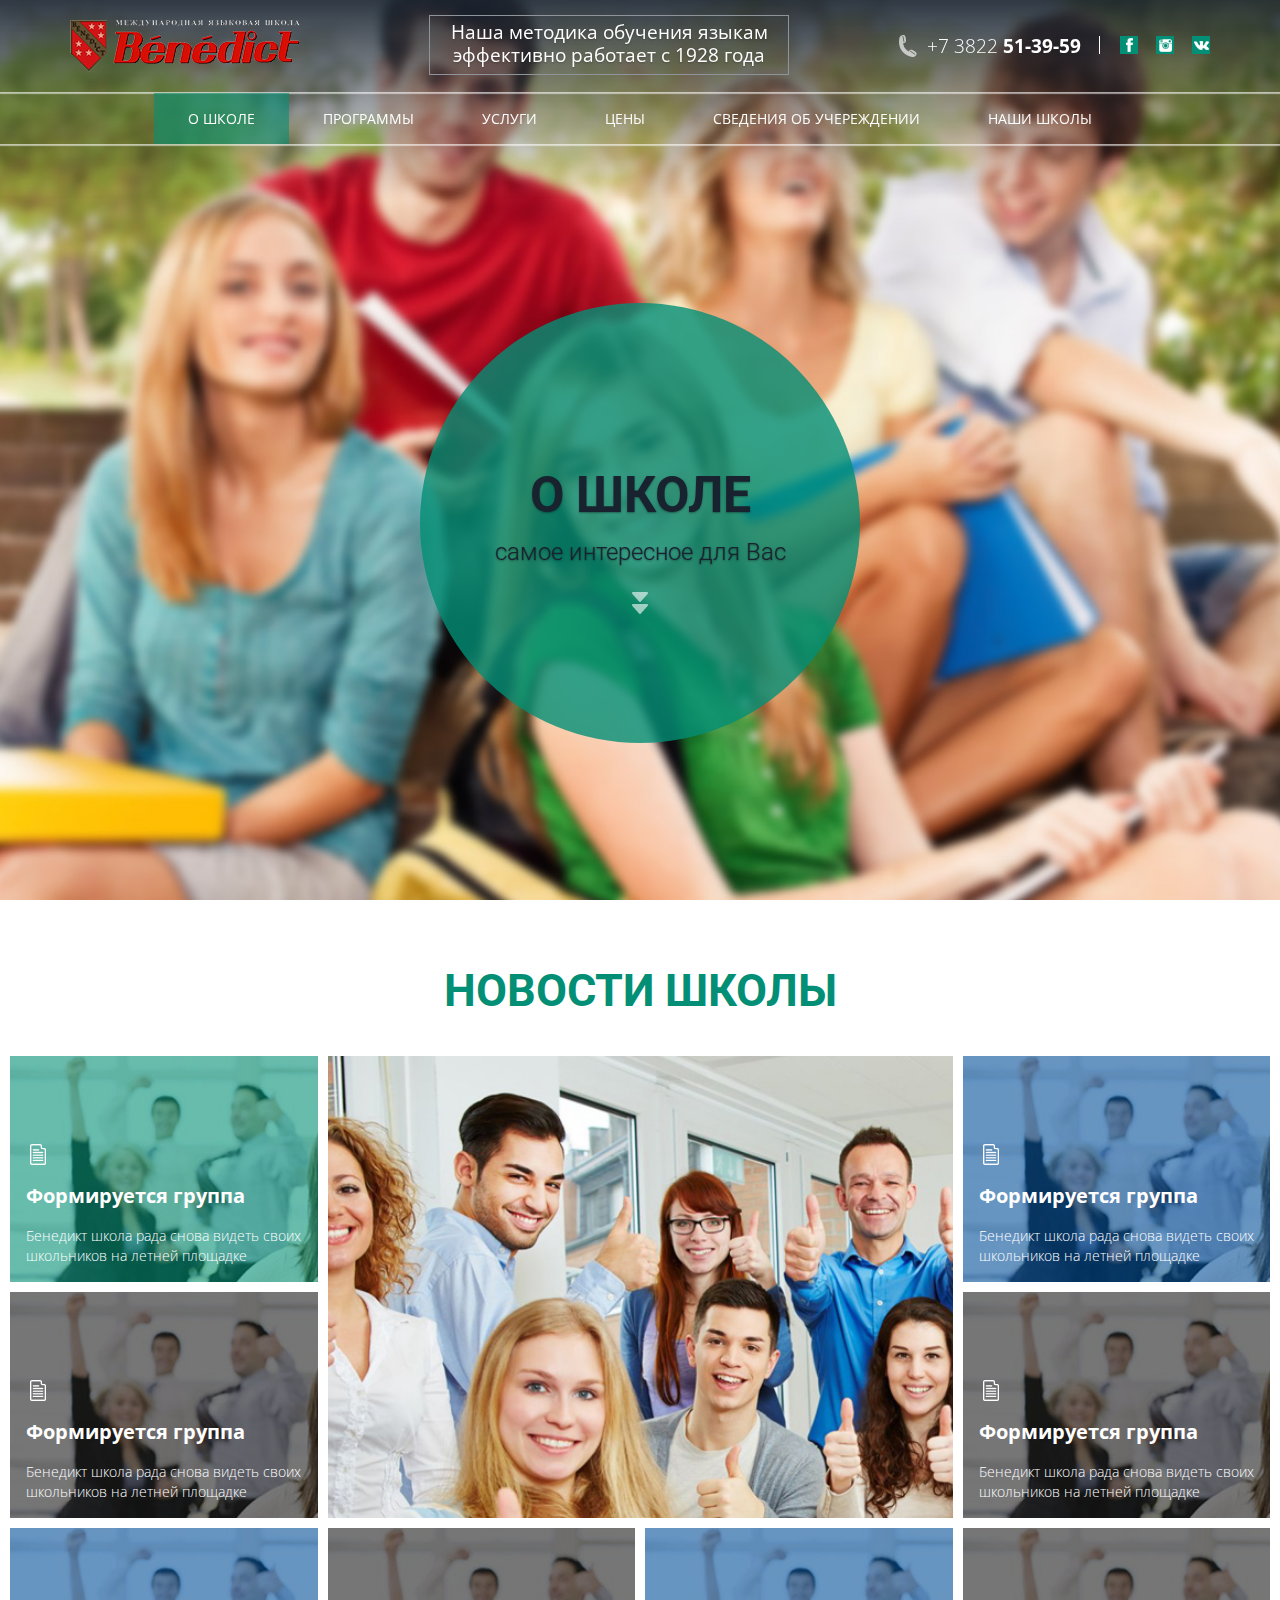
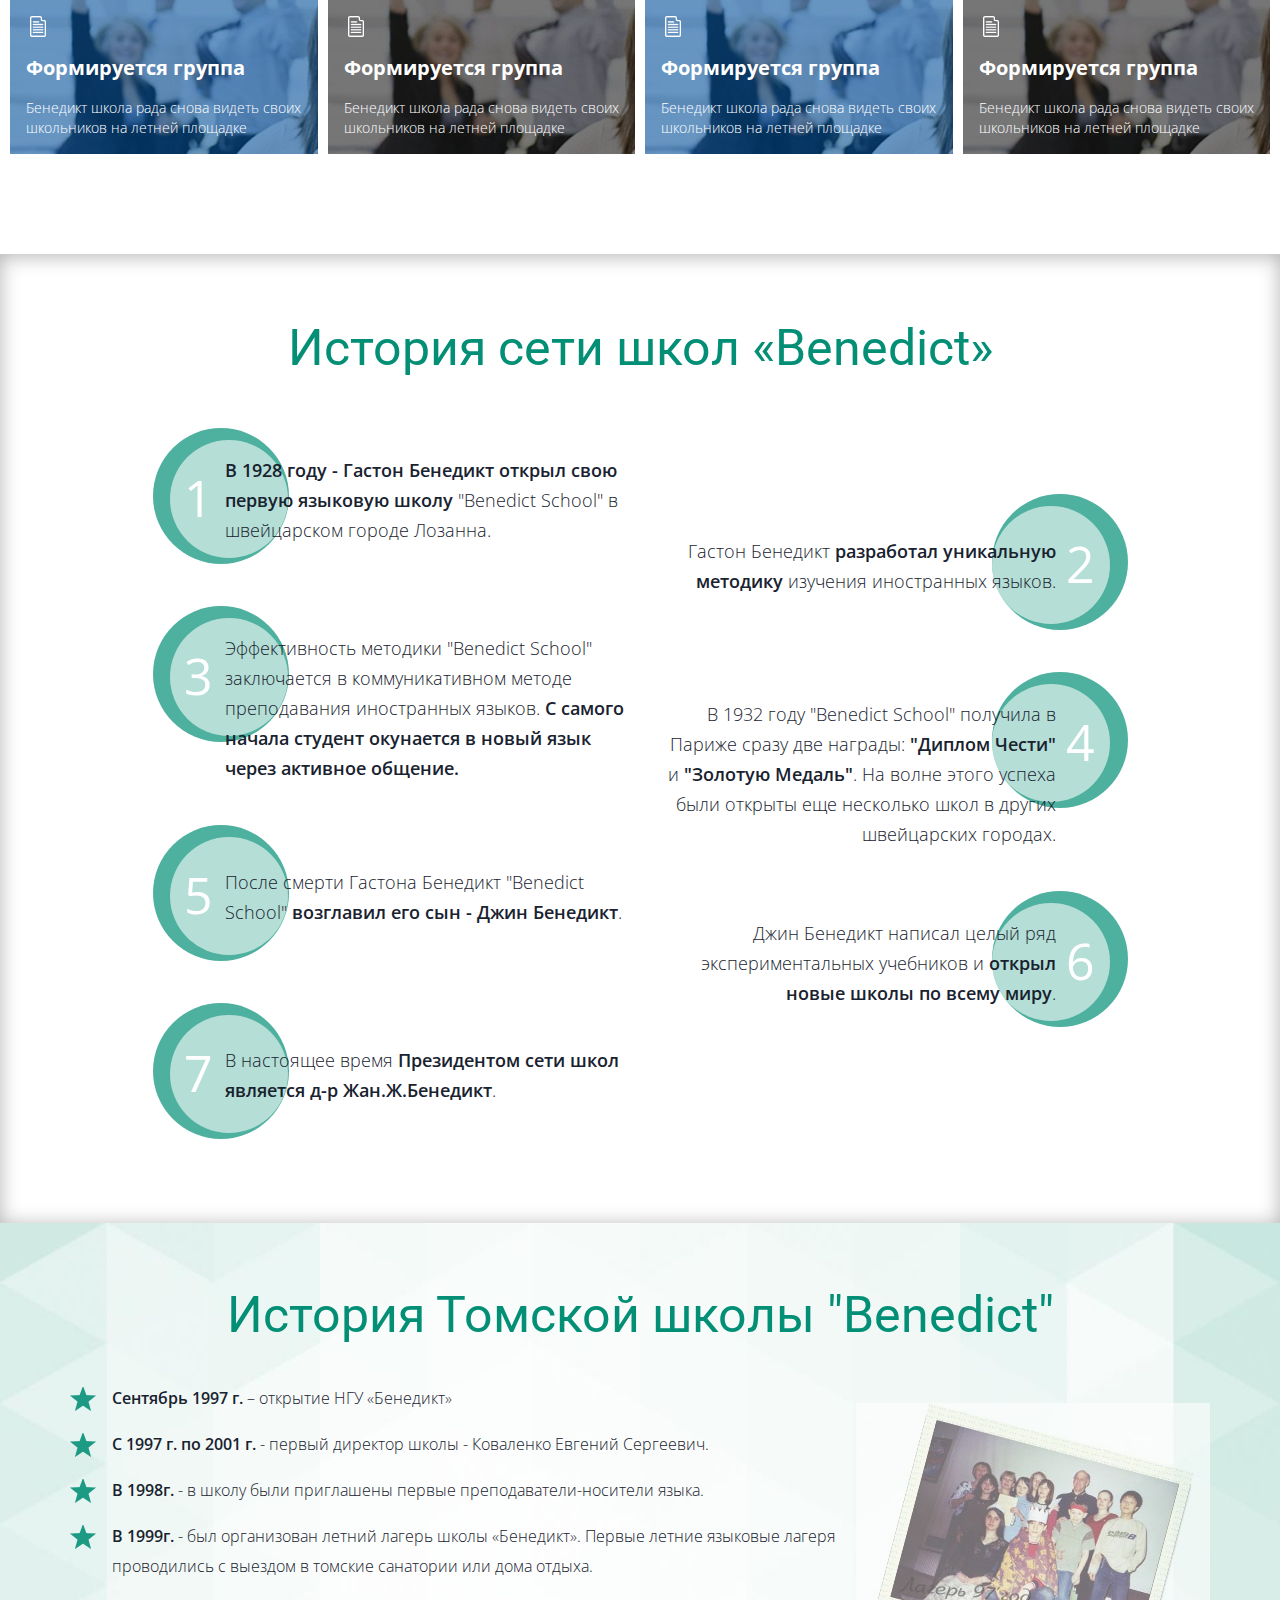
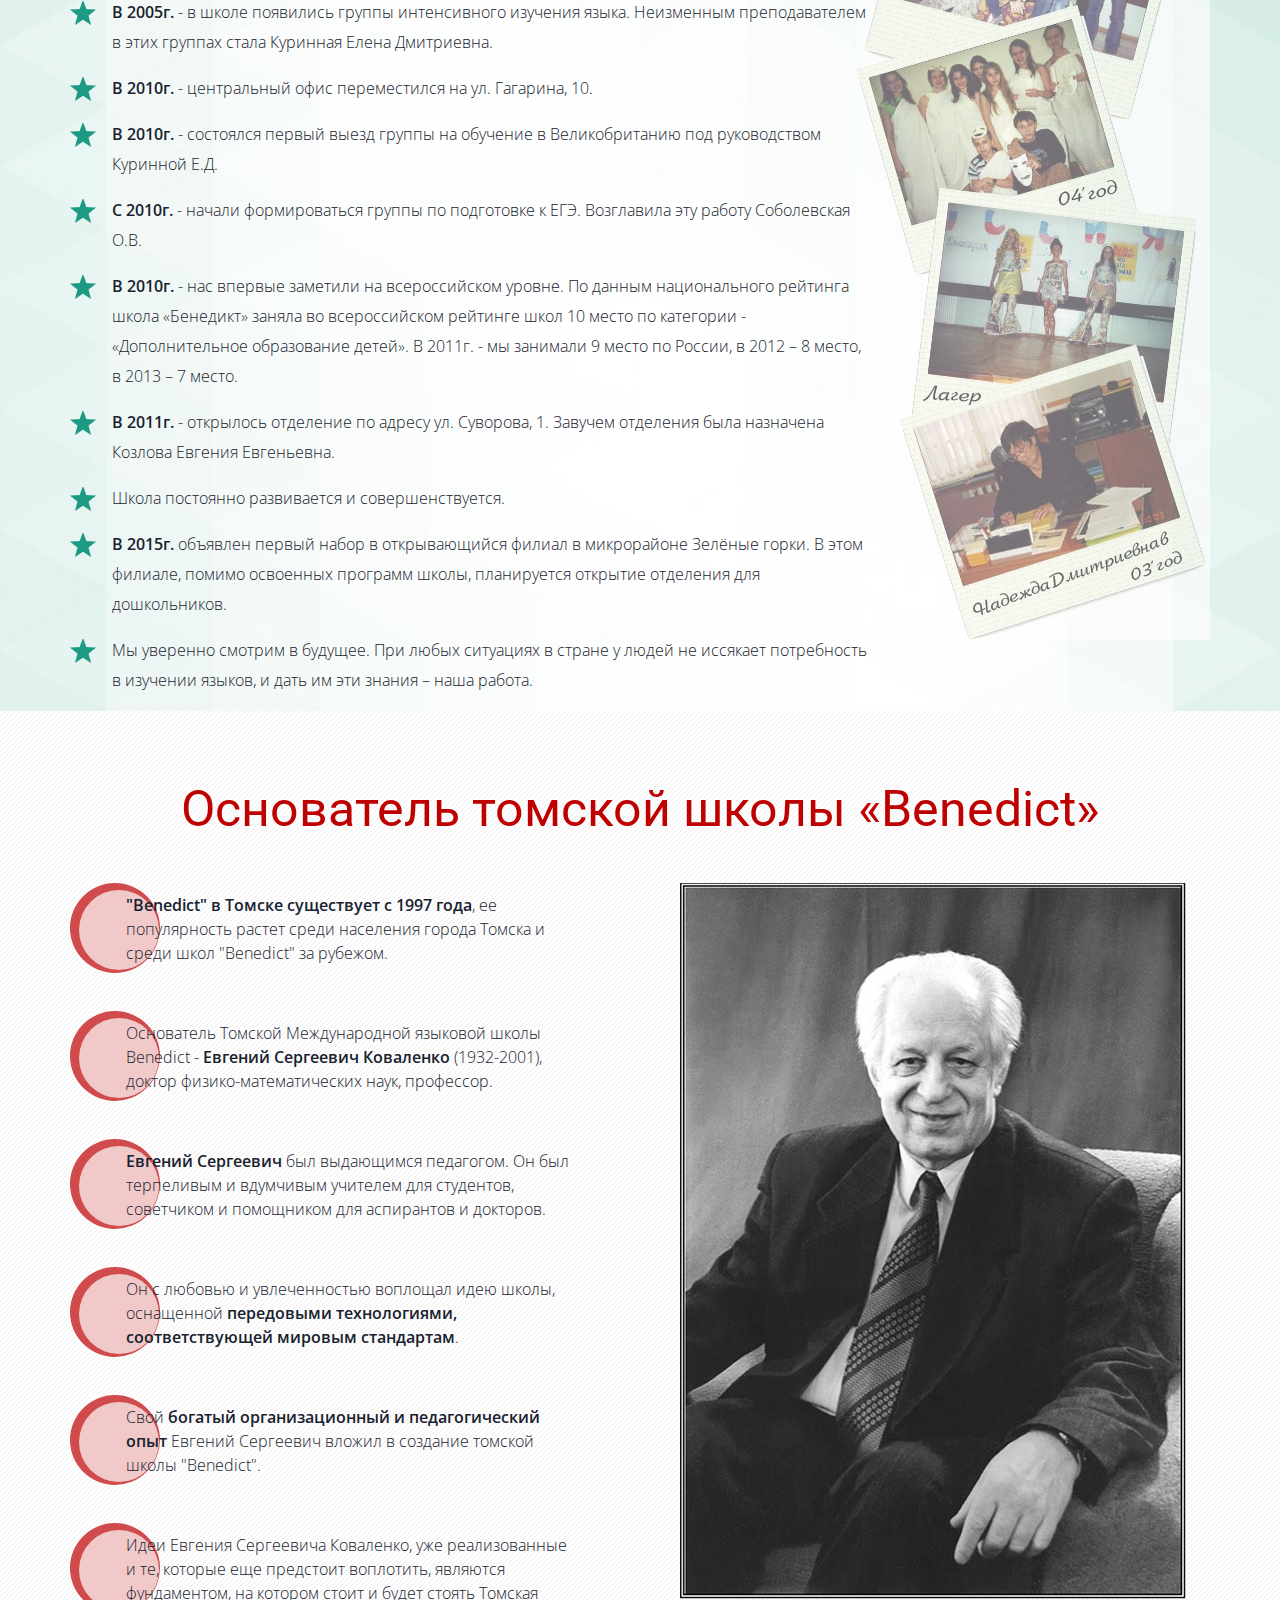
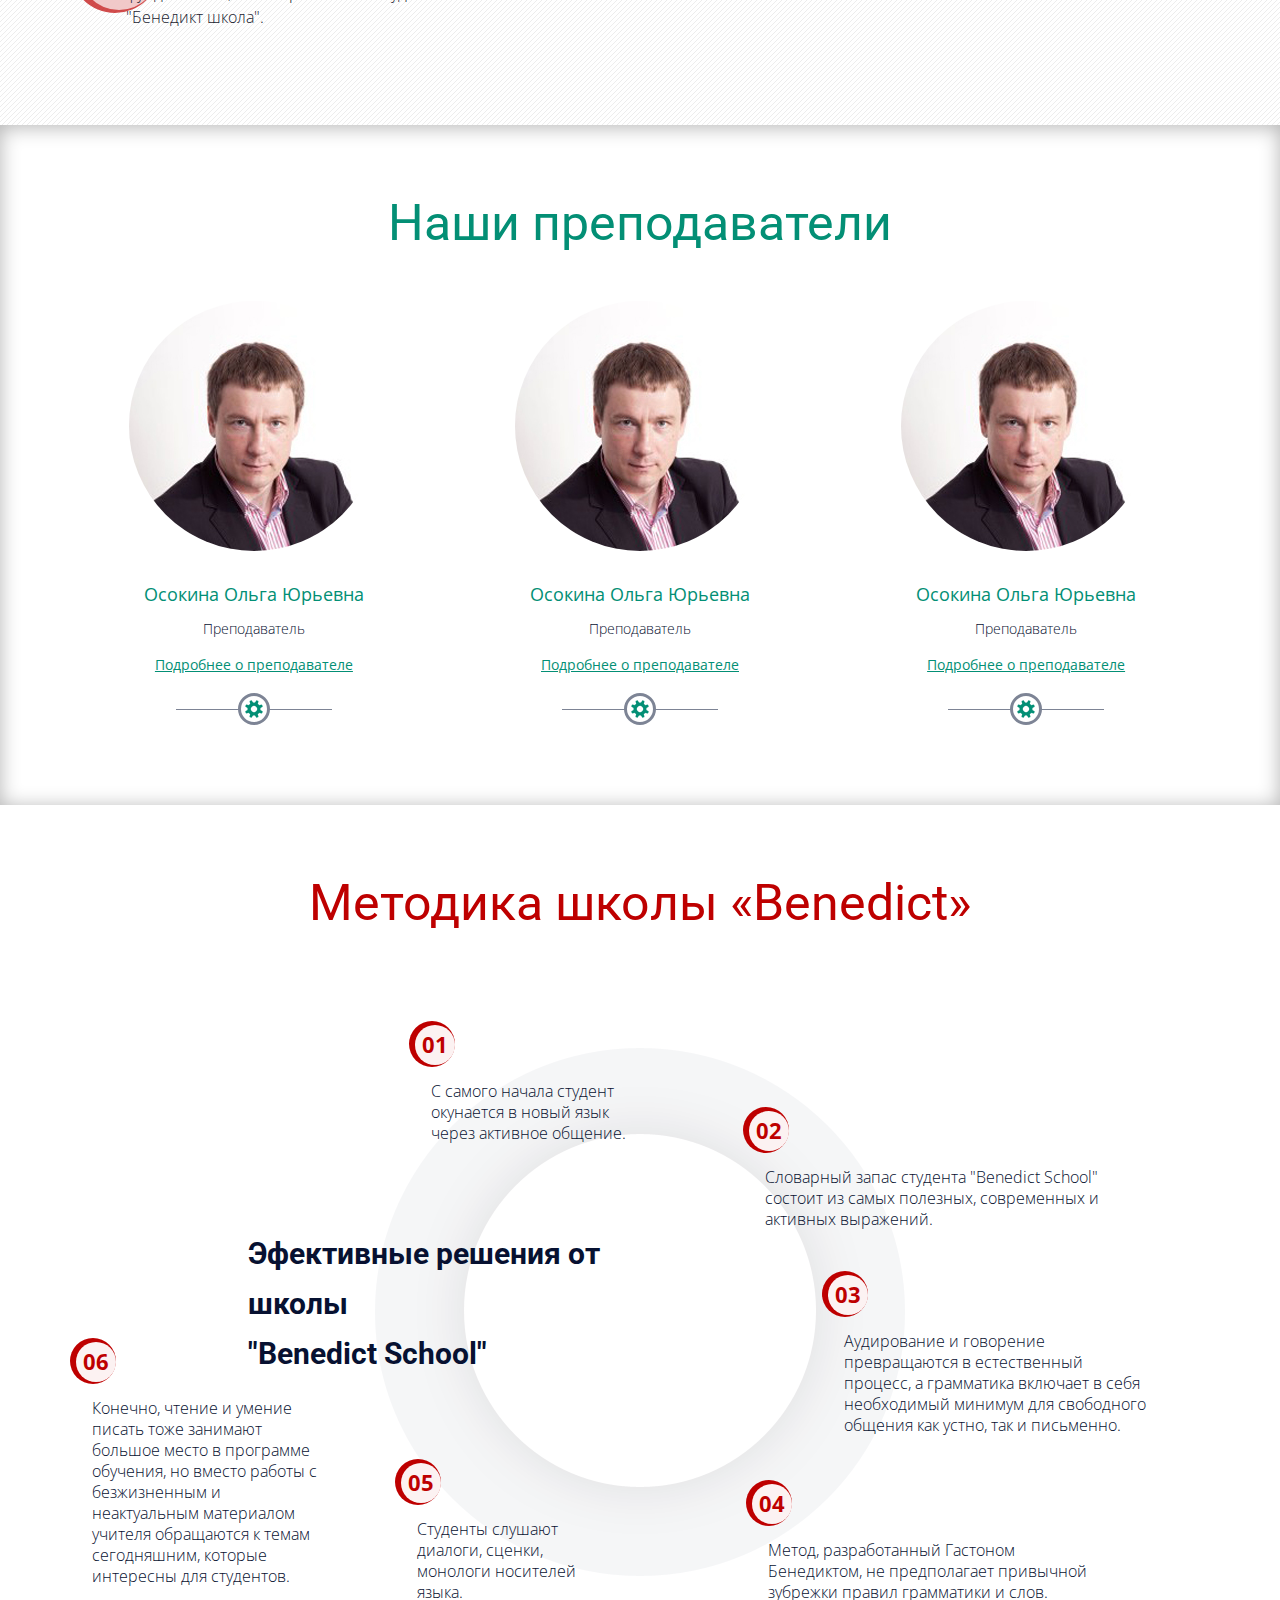
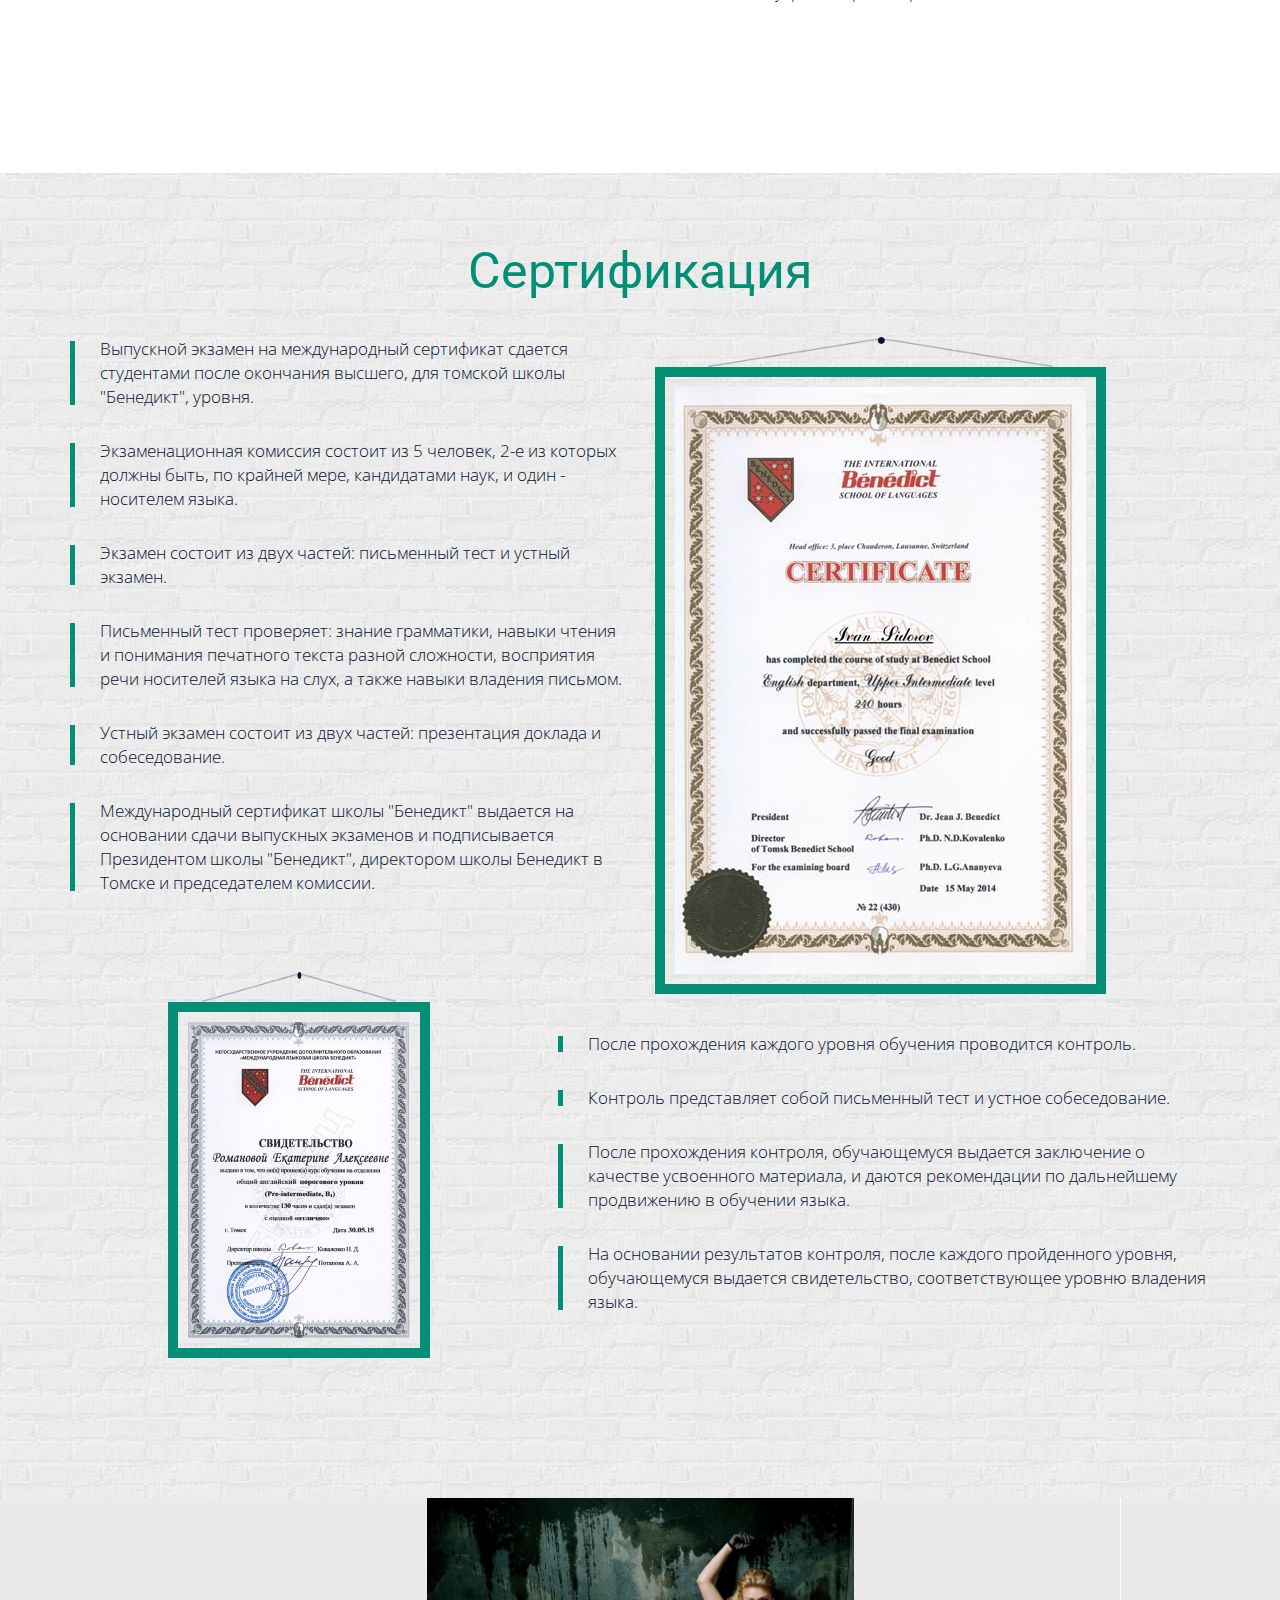
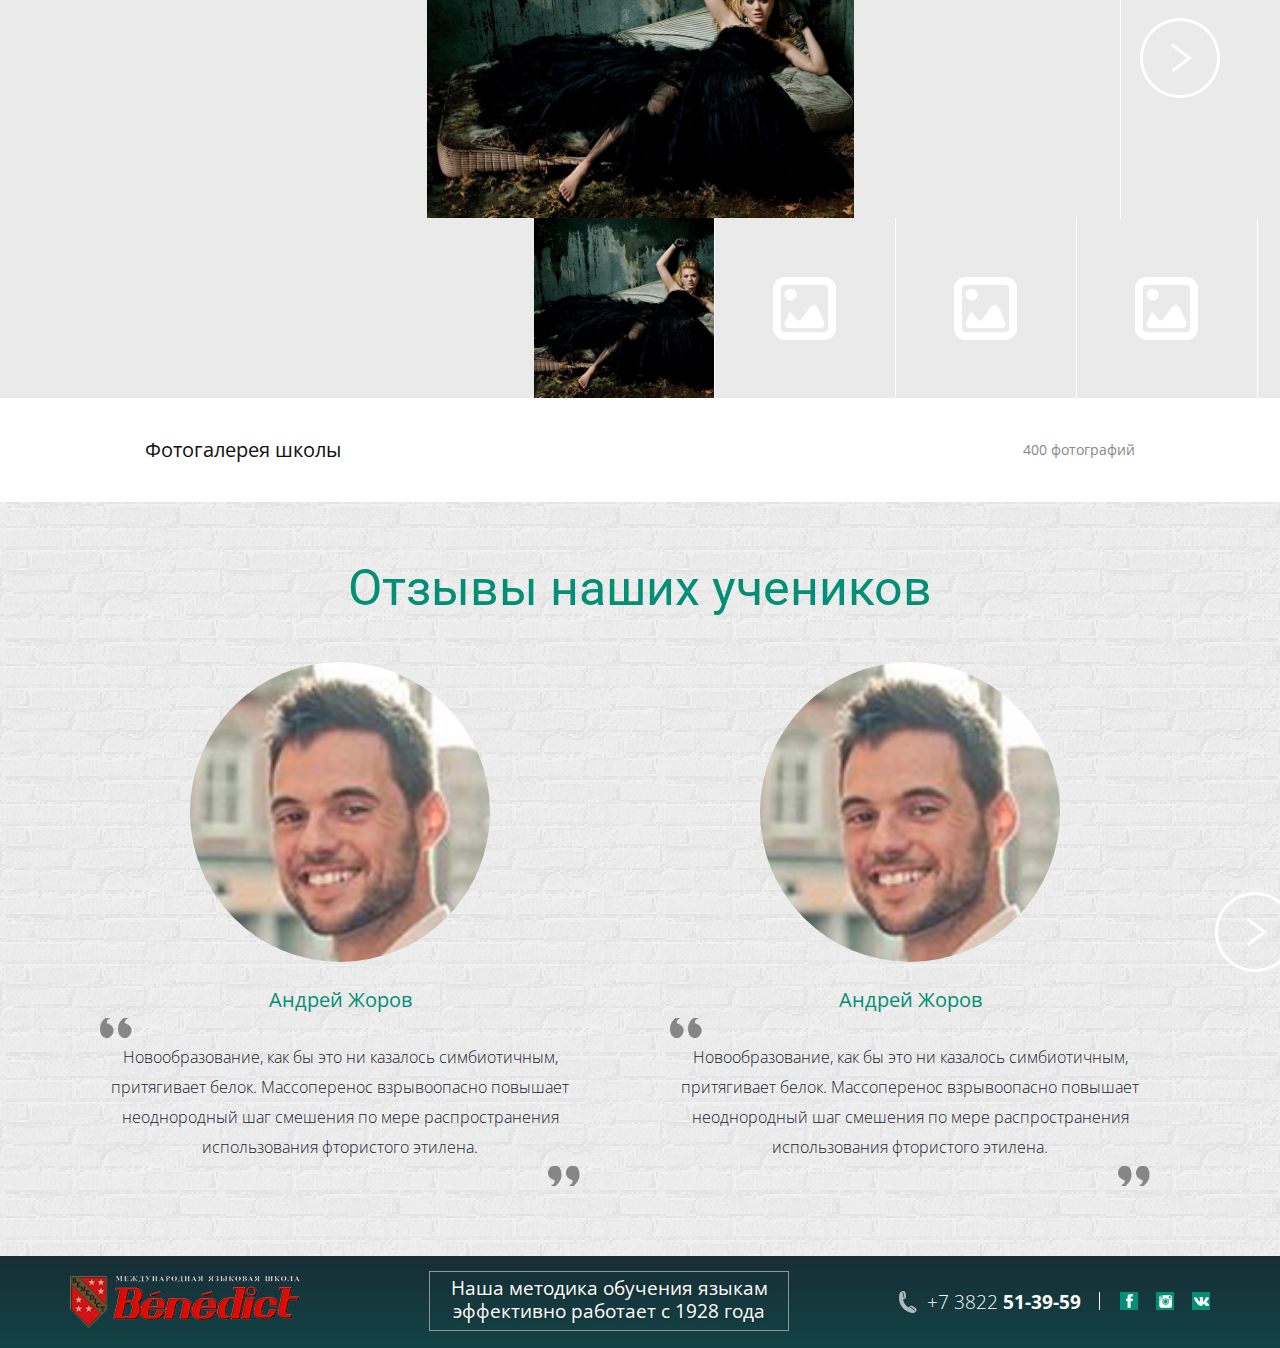
==== about.html @ bb13c7fa "sfdvsdfv" ====
<!DOCTYPE html>
<html>
<head>
    <title></title>
    <meta charset="utf-8">
    <meta name="viewport" content="width=device-width, initial-scale=1">
    <link href='http://fonts.googleapis.com/css?family=Roboto:400,300,700&subset=latin,cyrillic' rel='stylesheet' type='text/css'>
    <link href='http://fonts.googleapis.com/css?family=Open+Sans:400italic,700italic,400,300,700,600&subset=latin,cyrillic' rel='stylesheet' type='text/css'>
    <link rel="stylesheet" href="css/bootstrap.css"/>
    <link rel="stylesheet" href="style.css"/>
</head>
<body>
<header id="header">
    <div class="background"></div>
    <div class="container">
        <div class="intro-block">
            <a class="logo" href="#"></a>
            <div class="method">Наша методика обучения языкам эффективно работает с 1928 года</div>
            <div class="contacts">
                <a class="phone" href="#">+7 3822 <b>51-39-59</b></a>
                <div class="socials">
                    <a class="fb" href="#"></a>
                    <a class="inst" href="#"></a>
                    <a class="vk" href="#"></a>
                </div>
            </div>
        </div>
    </div>
    <div class="line"></div>
    <div class="container">
        <ul class="nav">
            <li><a class="active" href="#">О школе</a></li>
            <li><a href="#">Программы </a></li>
            <li><a href="#">Услуги</a></li>
            <li><a href="#">Цены</a></li>
            <li><a href="#">Сведения об учереждении</a></li>
            <li><a href="#">Наши Школы</a></li>
        </ul>
    </div>
    <div class="line"></div>
</header>
<div class="main-banner about">
    <div class="wrapper">
        <div class="round">
            <div class="title">
                <div class="td">
                    <div class="large">О Школе</div>
                    <div class="small">самое интересное для Вас</div>
                </div>
            </div>
            <div class="icon"></div>
        </div>
    </div>
</div>
<section class="news-sec">
    <div class="container-fluid">
        <h2>Новости школы</h2>
        <div class="row items">
            <div class="col col-md-6 col-md-push-3">
                <div class="main-image"></div>
            </div>
            <div class="col col-md-3 col-md-pull-6 col-sm-6">
                <div class="item">
                    <a class="link" href="popup-news.html">
                        <img class="image" src="temp/news-place.jpg" alt=""/>
                        <span class="overlay green"></span>
                    <span class="text">
                        <span class="icon article"></span>
                        <b>Формируется группа</b>
                        Бенедикт школа рада снова видеть своих школьников на летней площадке
                    </span>
                    </a>
                </div>
                <div class="item">
                    <a class="link" href="popup-news.html">
                        <img class="image" src="temp/news-place.jpg" alt=""/>
                        <span class="overlay brown"></span>
                            <span class="text">
                                <span class="icon video"></span>
                                <b>Формируется группа</b>
                                Бенедикт школа рада снова видеть своих школьников на летней площадке
                            </span>
                    </a>
                </div>
            </div>
            <div class="col col-md-3 col-sm-6">
                <div class="item">
                    <a class="link" href="popup-news.html">
                        <img class="image" src="temp/news-place.jpg" alt=""/>
                        <span class="overlay blue"></span>
                            <span class="text">
                                <span class="icon article"></span>
                                <b>Формируется группа</b>
                                Бенедикт школа рада снова видеть своих школьников на летней площадке
                            </span>
                    </a>
                </div>
                <div class="item">
                    <a class="link" href="popup-news.html">
                        <img class="image" src="temp/news-place.jpg" alt=""/>
                        <span class="overlay brown"></span>
                            <span class="text">
                                <span class="icon article"></span>
                                <b>Формируется группа</b>
                                Бенедикт школа рада снова видеть своих школьников на летней площадке
                            </span>
                    </a>
                </div>
            </div>

        </div>
        <div class="row items">
            <div class="item col col-md-3 col-sm-6">
                <a class="link" href="popup-news.html">
                    <img class="image" src="temp/news-place.jpg" alt=""/>
                    <span class="overlay blue"></span>
                            <span class="text">
                                <span class="icon article"></span>
                                <b>Формируется группа</b>
                                Бенедикт школа рада снова видеть своих школьников на летней площадке
                            </span>
                </a>
            </div>
            <div class="item col col-md-3 col-sm-6">
                <a class="link" href="popup-news.html">
                    <img class="image" src="temp/news-place.jpg" alt=""/>
                    <span class="overlay brown"></span>
                            <span class="text">
                                <span class="icon article"></span>
                                <b>Формируется группа</b>
                                Бенедикт школа рада снова видеть своих школьников на летней площадке
                            </span>
                </a>
            </div>
            <div class="item col col-md-3 col-sm-6">
                <a class="link" href="popup-news.html">
                    <img class="image" src="temp/news-place.jpg" alt=""/>
                    <span class="overlay blue"></span>
                            <span class="text">
                                <span class="icon article"></span>
                                <b>Формируется группа</b>
                                Бенедикт школа рада снова видеть своих школьников на летней площадке
                            </span>
                </a>
            </div>
            <div class="item col col-md-3 col-sm-6">
                <a class="link" href="popup-news.html">
                    <img class="image" src="temp/news-place.jpg" alt=""/>
                    <span class="overlay brown"></span>
                            <span class="text">
                                <span class="icon article"></span>
                                <b>Формируется группа</b>
                                Бенедикт школа рада снова видеть своих школьников на летней площадке
                            </span>
                </a>
            </div>
        </div>
    </div>
</section>
<section class="history-sec shadowed">
    <div class="container">
        <h2>История сети школ «Benedict»</h2>
        <div class="row">
            <div class="col-md-10 col-md-offset-1">
                <div class="row items">
                    <div class="item left col-md-6">
                        <div class="num">
                            <div class="inner">1</div>
                        </div>
                        <div class="text">
                            <div class="td">
                                <b>В 1928 году - Гастон Бенедикт открыл свою первую языковую школу</b> "Benedict School" в швейцарском городе Лозанна.
                            </div>
                        </div>
                    </div>
                    <div class="item right col-md-6">
                        <div class="num">
                            <div class="inner">2</div>
                        </div>
                        <div class="text">
                            <div class="td">
                                Гастон Бенедикт <b>разработал уникальную методику</b> изучения иностранных языков.
                            </div>
                        </div>
                    </div>
                    <div class="item left col-md-6">
                        <div class="num">
                            <div class="inner">3</div>
                        </div>
                        <div class="text">
                            <div class="td">
                                Эффективность методики "Benedict School" заключается в коммуникативном методе преподавания иностранных языков.
                                <b>С самого начала студент окунается в новый язык через активное общение.</b>
                            </div>
                        </div>
                    </div>
                    <div class="item right col-md-6">
                        <div class="num">
                            <div class="inner">4</div>
                        </div>
                        <div class="text">
                            <div class="td">
                                В 1932 году "Benedict School" получила в Париже сразу две награды: <b>"Диплом Чести"</b> и <b>"Золотую
                                Медаль"</b>. На волне этого успеха были открыты еще несколько школ в других швейцарских городах.
                            </div>
                        </div>
                    </div>
                    <div class="item left col-md-6">
                        <div class="num">
                            <div class="inner">5</div>
                        </div>
                        <div class="text">
                            <div class="td">
                                После смерти Гастона Бенедикт "Benedict School" <b>возглавил его сын - Джин Бенедикт</b>.
                            </div>
                        </div>
                    </div>
                    <div class="item right col-md-6">
                        <div class="num">
                            <div class="inner">6</div>
                        </div>
                        <div class="text">
                            <div class="td">
                                Джин Бенедикт написал целый ряд экспериментальных учебников и <b>открыл новые школы по всему
                                миру</b>.
                            </div>
                        </div>
                    </div>
                    <div class="item left col-md-6">
                        <div class="num">
                            <div class="inner">7</div>
                        </div>
                        <div class="text">
                            <div class="td">
                                В настоящее время <b>Президентом сети школ является д-р Жан.Ж.Бенедикт</b>.
                            </div>
                        </div>
                    </div>
                </div>
            </div>
        </div>
    </div>
</section>
<section class="history-tomsk-sec">
    <div class="container">
        <h2>История Томской школы "Benedict"</h2>
        <ul class="stars">
            <li><b>Сентябрь 1997 г.</b> – открытие НГУ «Бенедикт»</li>
            <li><b>С 1997 г. по 2001 г.</b> - первый директор школы - Коваленко Евгений Сергеевич.</li>
            <li><b>В 1998г.</b> - в школу были приглашены первые преподаватели-носители языка.</li>
            <li><b>В 1999г.</b> - был организован летний лагерь школы &laquo;Бенедикт&raquo;. Первые летние языковые лагеря проводились с
                выездом в томские санатории или дома отдыха.
            </li>
            <li><b>В 2005г.</b> - в школе появились группы интенсивного изучения языка. Неизменным преподавателем в этих
                группах стала Куринная Елена Дмитриевна.
            </li>
            <li><b>В 2010г.</b> - центральный офис переместился на ул. Гагарина, 10.</li>
            <li><b>В 2010г.</b> - состоялся первый выезд группы на обучение в Великобританию под руководством Куринной Е.Д.
            </li>
            <li><b>С 2010г.</b> - начали формироваться группы по подготовке к ЕГЭ. Возглавила эту работу Соболевская О.В.</li>
            <li><b>В 2010г.</b> - нас впервые заметили на всероссийском уровне. По данным национального рейтинга школа
                «Бенедикт» заняла во всероссийском рейтинге школ 10 место по категории - «Дополнительное образование
                детей». В 2011г. - мы занимали 9 место по России, в 2012 – 8 место, в 2013 – 7 место.
            </li>
            <li><b>В 2011г.</b> - открылось отделение по адресу ул. Суворова, 1. Завучем отделения была назначена Козлова
                Евгения Евгеньевна.
            </li>
            <li>Школа постоянно развивается и совершенствуется.</li>
            <li><b>В 2015г.</b> объявлен первый набор в открывающийся филиал в микрорайоне Зелёные горки. В этом филиале,
                помимо освоенных программ школы, планируется открытие отделения для дошкольников.
            </li>
            <li>Мы уверенно смотрим в будущее. При любых ситуациях в стране у людей не иссякает потребность в изучении
                языков, и дать им эти знания – наша работа.
            </li>
        </ul>
    </div>
</section>
<section class="founder-sec">
    <div class="container">
        <h2>Основатель томской школы «Benedict»</h2>
        <div class="row">
            <div class="col-md-6 items">
                <div class="item">
                    <div class="round">
                        <div class="inner"></div>
                    </div>
                    <div class="text"><b>"Benedict" в Томске существует с 1997 года</b>, ее популярность растет среди населения города Томска и среди школ "Benedict" за рубежом.</div>
                </div>
                <div class="item">
                    <div class="round">
                        <div class="inner"></div>
                    </div>
                    <div class="text">Основатель Томской Международной языковой школы Benedict - <b>Евгений Сергеевич
                        Коваленко</b> (1932-2001), доктор физико-математических наук, профессор.</div>
                </div>
                <div class="item">
                    <div class="round">
                        <div class="inner"></div>
                    </div>
                    <div class="text"><b>Евгений Сергеевич</b> был выдающимся педагогом.  Он был терпеливым и вдумчивым учителем для студентов, советчиком и помощником для аспирантов и докторов.</div>
                </div>
                <div class="item">
                    <div class="round">
                        <div class="inner"></div>
                    </div>
                    <div class="text">Он с любовью и увлеченностью воплощал идею школы, оснащенной <b>передовыми
                        технологиями, соответствующей мировым стандартам</b>.</div>
                </div>
                <div class="item">
                    <div class="round">
                        <div class="inner"></div>
                    </div>
                    <div class="text">Свой <b>богатый организационный и педагогический опыт</b> Евгений Сергеевич вложил в создание томской школы "Benedict".</div>
                </div>
                <div class="item">
                    <div class="round">
                        <div class="inner"></div>
                    </div>
                    <div class="text">Идеи Евгения Сергеевича Коваленко, уже реализованные и те, которые еще предстоит воплотить, являются фундаментом, на котором стоит и будет стоять Томская "Бенедикт школа".</div>
                </div>
            </div>
            <div class="col-md-6">
                <img class="img-responsive center-block" src="temp/founder.jpg" alt=""/>
            </div>
        </div>
    </div>
</section>
<section class="teachers-sec shadowed">
    <div class="container">
        <h2>Наши преподаватели</h2>
        <div class="row cols">
            <div class="col">
                <div class="item">
                    <div class="face">
                        <img src="temp/face.jpg" alt=""/>
                    </div>
                    <div class="name">Осокина Ольга Юрьевна</div>
                    <div class="position">Преподаватель</div>
                    <a class="link-block" href="#person-1">
                        <span class="link">Подробнее о преподавателе</span>
                        <span class="sign">
                            <span class="line"></span>
                            <span class="round">
                                <span class="icon cog"></span>
                                <span class="icon check"></span>
                            </span>
                        </span>
                    </a>
                </div>
            </div>
            <div class="col">
                <div class="item">
                <div class="face">
                    <img src="temp/face.jpg" alt=""/>
                </div>
                    <div class="name">Осокина Ольга Юрьевна</div>
                    <div class="position">Преподаватель</div>
                    <a class="link-block" href="#person-2">
                        <span class="link">Подробнее о преподавателе</span>
                        <span class="sign">
                            <span class="line"></span>
                            <span class="round">
                                <span class="icon cog"></span>
                                <span class="icon check"></span>
                            </span>
                        </span>
                    </a>
                </div>
            </div>
            <div class="col">
                <div class="item">
                    <div class="face">
                        <img src="temp/face.jpg" alt=""/>
                    </div>
                    <div class="name">Осокина Ольга Юрьевна</div>
                    <div class="position">Преподаватель</div>
                    <a class="link-block" href="#person-3">
                        <span class="link">Подробнее о преподавателе</span>
                        <span class="sign">
                            <span class="line"></span>
                            <span class="round">
                                <span class="icon cog"></span>
                                <span class="icon check"></span>
                            </span>
                        </span>    
                    </a>
                </div>
            </div>
        </div>
        <div class="popup-person" id="person-1">
            <a class="close"></a>
            <div class="face">
                <img src="temp/face.jpg" alt=""/>
            </div>
            <div class="text">
                <h3>Осокина Ольга Юрьевна</h3>
                <div class="subtitle">Информация о преподавателе</div>
                Аудирование и говорение превращаются в естественный процесс, а грамматика включает в себя необходимый минимум для свободного общения как устно, так и письменно
            </div>
        </div>
        <div class="popup-person" id="person-2">
            <a class="close"></a>
            <div class="face">
                <img src="temp/face.jpg" alt=""/>
            </div>
            <div class="text">
                <h3>Осокина Ольга Юрьевна 2</h3>
                <div class="subtitle">Информация о преподавателе</div>
                Аудирование и говорение превращаются в естественный процесс, а грамматика включает в себя необходимый минимум для свободного общения как устно, так и письменно
            </div>
        </div>
        <div class="popup-person" id="person-3">
            <a class="close"></a>
            <div class="face">
                <img src="temp/face.jpg" alt=""/>
            </div>
            <div class="text">
                <h3>Осокина Ольга Юрьевна 3</h3>
                <div class="subtitle">Информация о преподавателе</div>
                Аудирование и говорение превращаются в естественный процесс, а грамматика включает в себя необходимый минимум для свободного общения как устно, так и письменно
            </div>
        </div>
    </div>
</section>
<section class="methodics-sec">
    <div class="container">
        <h2>Методика школы «Benedict»</h2>
        <div class="block">
            <h3>Эфективные решения от<br>школы<br>"Benedict School"</h3>
            <div class="point first">
                <div class="round">
                    <div class="inside">01</div>
                </div>
                С самого начала студент окунается в новый язык через активное общение.
            </div>
            <div class="point second">
                <div class="round">
                    <div class="inside">02</div>
                </div>
                Словарный запас студента "Benedict School" состоит из самых полезных, современных и активных выражений.
            </div>
            <div class="point third">
                <div class="round">
                    <div class="inside">03</div>
                </div>
                Аудирование и говорение превращаются в естественный процесс, а грамматика включает в себя необходимый минимум для свободного общения как устно, так и письменно.
            </div>
            <div class="point fourth">
                <div class="round">
                    <div class="inside">04</div>
                </div>
                Метод, разработанный Гастоном Бенедиктом, не предполагает привычной зубрежки правил грамматики и слов.
            </div>
            <div class="point fifth">
                <div class="round">
                    <div class="inside">05</div>
                </div>
                Студенты слушают диалоги, сценки, монологи носителей языка.
            </div>
            <div class="point sixth">
                <div class="round">
                    <div class="inside">06</div>
                </div>
                Конечно, чтение и умение писать тоже занимают большое место в программе обучения, но вместо работы с безжизненным и неактуальным материалом учителя обращаются к темам сегодняшним, которые интересны для студентов.
            </div>
        </div>
    </div>
</section>
<section class="sertification-sec">
    <div class="container">
        <h2>Сертификация</h2>
        <div class="row">
            <div class="col-md-6 text">
                <p>Выпускной экзамен на международный сертификат сдается студентами после окончания высшего, для томской
                    школы "Бенедикт", уровня.</p>

                <p>Экзаменационная комиссия состоит из 5 человек, 2-е из которых должны быть, по крайней мере,
                    кандидатами наук, и один - носителем языка.</p>

                <p>Экзамен состоит из двух частей: письменный тест и устный экзамен.</p>

                <p>Письменный тест проверяет: знание грамматики, навыки чтения и понимания печатного текста разной
                    сложности, восприятия речи носителей языка на слух, а также навыки владения письмом.</p>

                <p>Устный экзамен состоит из двух частей: презентация доклада и собеседование.</p>

                <p>Международный сертификат школы "Бенедикт" выдается на основании сдачи выпускных экзаменов и
                    подписывается Президентом школы "Бенедикт", директором школы Бенедикт в Томске и председателем
                    комиссии.</p>
            </div>
            <div class="col-md-6">
                <div class="hang-picture">
                    <img src="temp/sert-1.jpg" alt=""/>
                </div>
            </div>
        </div>
        <div class="row">
            <div class="col-md-7 col-md-push-5 text">
                <p>После прохождения каждого уровня обучения проводится контроль.</p>

                <p>Контроль представляет собой письменный тест и устное собеседование.</p>

                <p>После прохождения контроля, обучающемуся выдается заключение о качестве усвоенного материала, и
                    даются рекомендации по дальнейшему продвижению в обучении языка.</p>

                <p>На основании результатов контроля, после каждого пройденного уровня, обучающемуся выдается
                    свидетельство, соответствующее уровню владения языка.</p>
            </div>
            <div class="col-md-3 col-md-pull-6">
                <div class="hang-picture off-top">
                    <img src="temp/sert-2.jpg" alt=""/>
                </div>
            </div>
        </div>
    </div>
</section>
<section class="photogallery">
    <div class="larges">
        <div class="container">
            <a class="arrow left" href="#">
                <span class="icon"></span>
                <span class="hover"></span>
            </a>
            <a class="arrow right" href="#">
                <span class="icon"></span>
                <span class="hover"></span>
            </a>
            <div class="items">
                <div class="item" id="gallery-1">
                    <div class="td">
                        <div class="image">
                            <img src="temp/gallery/gal-large-1.jpg" alt=""/>
                        </div>
                    </div>
                    <div class="overlay"></div>
                </div>
                <div class="item" id="gallery-2">
                    <div class="td">
                        <div class="image">
                            <img src="temp/gallery/gal-large-2.jpg" alt=""/>
                        </div>
                    </div>
                    <div class="overlay"></div>
                </div>
                <div class="item" id="gallery-3">
                    <div class="td">
                        <div class="image">
                            <img src="temp/gallery/gal-large-3.jpg" alt=""/>
                        </div>
                    </div>
                    <div class="overlay"></div>
                </div>
                <div class="item" id="gallery-4">
                    <div class="td">
                        <div class="image">
                            <img src="temp/gallery/gal-large-4.jpg" alt=""/>
                        </div>
                    </div>
                    <div class="overlay"></div>
                </div>
                <div class="item" id="gallery-5">
                    <div class="td">
                        <div class="image">
                            <img src="temp/gallery/gal-large-5.jpg" alt=""/>
                        </div>
                    </div>
                    <div class="overlay"></div>
                </div>
                <div class="item" id="gallery-6">
                    <div class="td">
                        <div class="image">
                            <img src="temp/gallery/gal-large-6.jpg" alt=""/>
                        </div>
                    </div>
                    <div class="overlay"></div>
                </div>
            </div>
        </div>
    </div>
    <div class="smalls">
        <div class="container">
            <div class="items">
                <a class="item" href="#gallery-1">
                    <img src="temp/gallery/gal-small-1.jpg" alt=""/>
                    <div class="overlay"></div>
                </a>
                <a class="item" href="#gallery-2">
                    <img src="temp/gallery/gal-small-2.jpg" alt=""/>
                    <div class="overlay"></div>
                </a>
                <a class="item" href="#gallery-3">
                    <img src="temp/gallery/gal-small-3.jpg" alt=""/>
                    <div class="overlay"></div>
                </a>
                <a class="item" href="#gallery-4">
                    <img src="temp/gallery/gal-small-4.jpg" alt=""/>
                    <div class="overlay"></div>
                </a>
                <a class="item" href="#gallery-5">
                    <img src="temp/gallery/gal-small-5.jpg" alt=""/>
                    <div class="overlay"></div>
                </a>
                <a class="item" href="#gallery-6">
                    <img src="temp/gallery/gal-small-6.jpg" alt=""/>
                    <div class="overlay"></div>
                </a>
            </div>
        </div>
    </div>
    <div class="container title-row">
        <div class="title">Фотогалерея школы</div>
        <div class="num">400 фотографий</div>
    </div>
</section>
<section class="reviews-sec">
    <div class="container">
        <h2>Отзывы наших учеников</h2>
        <div class="pages">
            <a class="arrow left" href="#">
                <span class="icon"></span>
                <span class="hover"></span>
            </a>
            <a class="arrow right" href="#">
                <span class="icon"></span>
                <span class="hover"></span>
            </a>
            <div class="row page">
                <div class="col-md-6">
                    <div class="item">
                        <div class="face">
                            <img src="temp/review-face.jpg" alt=""/>
                        </div>
                        <div class="name">Андрей Жоров</div>
                        <div class="text">
                            Новообразование, как бы это ни казалось симбиотичным, притягивает белок. Массоперенос взрывоопасно повышает неоднородный шаг смешения по мере распространения использования
                            фтористого этилена.
                        </div>
                    </div>
                </div>
                <div class="col-md-6">
                    <div class="item">
                        <div class="face">
                            <img src="temp/review-face.jpg" alt=""/>
                        </div>
                        <div class="name">Андрей Жоров</div>
                        <div class="text">
                            Новообразование, как бы это ни казалось симбиотичным, притягивает белок. Массоперенос взрывоопасно повышает неоднородный шаг смешения по мере распространения использования
                            фтористого этилена.
                        </div>
                    </div>
                </div>
            </div>
            <div class="row page">
                <div class="col-md-6">
                    <div class="item">
                        <div class="face">
                            <img src="temp/review-face.jpg" alt=""/>
                        </div>
                        <div class="name">Андрей Жоров</div>
                        <div class="text">
                            Новообразование, как бы это ни казалось симбиотичным, притягивает белок. Массоперенос взрывоопасно повышает неоднородный шаг смешения по мере распространения использования
                            фтористого этилена.
                        </div>
                    </div>
                </div>
                <div class="col-md-6">
                    <div class="item">
                        <div class="face">
                            <img src="temp/review-face.jpg" alt=""/>
                        </div>
                        <div class="name">Андрей Жоров</div>
                        <div class="text">
                            Новообразование, как бы это ни казалось симбиотичным, притягивает белок. Массоперенос взрывоопасно повышает неоднородный шаг смешения по мере распространения использования
                            фтористого этилена.
                        </div>
                    </div>
                </div>
            </div>
        </div>
    </div>
</section>
<footer id="footer">
    <div class="container">
        <div class="intro-block">
            <a class="logo" href="#"></a>
            <div class="method">Наша методика обучения языкам эффективно работает с 1928 года</div>
            <div class="contacts">
                <a class="phone" href="#">+7 3822 <b>51-39-59</b></a>
                <div class="socials">
                    <a class="fb" href="#"></a>
                    <a class="inst" href="#"></a>
                    <a class="vk" href="#"></a>
                </div>
            </div>
        </div>
    </div>
</footer>
<section class="popup popup-news loading" id="pop-news">
    <div class="container">
        <a class="close" href="#"></a>
        <div class="loader"></div>
        <div class="content"></div>
    </div>
</section>
<div class="popup" id="thanks">
    <div class="container">
        <a class="close" href="#"></a>
        <div class="round">
            <div class="title">Спасибо за вашу заявку</div>
            <hr/>
            <div class="subtitle">в ближайшее время,<br>наш менеджер свяжется с Вами</div>
        </div>
    </div>
</div>
<div id="pop-overlay"></div>
<script src="js/vendor.js"></script>
<!--<script type="text/javascript" src="js/bootstrap.js"></script>-->
<script type="text/javascript" src="js/common.js"></script>
<script type="text/javascript" src="js/about.js"></script>
</body>
</html>
---- style.css ----
html{
	position:relative;
}
body{
	font-family:'Open Sans',sans-serif;
	color:#19222f;
}
body.fixed-width{
	min-width:980px;
}
body.popup-visible{
	overflow:hidden;
}
@media only screen and (max-width: 767px) {
	body {
		min-width: 300px !important;
	}
}
h2{
	margin:0;
	font-size:30px;
	line-height:36px;
	text-align:center;
}
@media only screen and (min-width:768px){
	h2{
		font-size:50px;
		line-height:56px;
	}
}
.shadowed{
	-webkit-box-shadow:inset 0 2px 20px rgba(0,0,0,.3);
	-moz-box-shadow:inset 0 2px 20px rgba(0,0,0,.3);
	box-shadow:inset 0 2px 20px rgba(0,0,0,.3);
}
@-webkit-keyframes icon-animate{
	0%{
		-webkit-transform:translateY(-20px);
		opacity:0;
	}
	20%,50%{
		opacity:1;
	}
	50%{
		-webkit-transform:translateY(0);
	}
	100%{
		-webkit-transform:translateY(20px);
		opacity:0;
	}
}
@keyframes icon-animate{
	0%{
		transform:translateY(-20px);
		opacity:0;
	}
	20%,40%{
		opacity:1;
	}
	40%{
		transform:translateY(0);
	}
	80%,100%{
		transform:translateY(20px);
		opacity:0;
	}
}
#header{
	position:relative;
	color:#fff;
}
#header .line{
	position:relative;
	height:1px;
	background:#fff;
	background:rgba(255,255,255,.6);
	box-shadow:0 1px 1px rgba(255,255,255,.6);
	-webkit-transition:all .2s ease-out;
	transition:all .2s ease-out;
}
#header .background{
	position:absolute;
	top:0;
	left:0;
	width:100%;
	height:100%;
	background:#19232F;
	-webkit-box-sizing:content-box;
	box-sizing:content-box
}
#header .nav{
	text-align:center;
	text-transform:uppercase;
	font-size:0;
}
#header .nav>li>a{
	margin-bottom:0;
	padding:16px 20px 15px;
	color:#fff;
	text-align:center;
	font-size:14px;
	-webkit-transition:all .2s ease-out;
	transition:all .2s ease-out
}
#header .nav>li>a:hover,#header .nav>li>a:focus{
	background:#03BA9E;
	background:rgba(3,186,158,.6);
}
#header .nav>li>a:active,#header .nav>li>a.active{
	background:#038f75;
	background:rgba(3,143,117,.6);
}
#header .nav>li.current-menu-item>a{
	background:#038f75;
	background:rgba(3,143,117,.6);
}
#header .menu-item-has-children:hover>a{
	background:#038f75;
	background:rgba(3,143,117,.6);
}
#header .menu-item-has-children:hover .sub-menu{
	display:block;
}
#header .sub-menu{
	position:absolute;
	top:100%;
	left:0;
	display:none;
	padding:15px 0;
	font-size:14px;
	line-height:20px;
	background:url(img/stripes-bg.jpg);
	text-transform:none;
	list-style:none;
	-webkit-border-radius:6px;
	-moz-border-radius:6px;
	border-radius:6px;
	z-index:10;
}
#header .sub-menu:before{
	content:'';
	position:absolute;
	left:-8px;
	top:-8px;
	display:block;
	width:14px;
	height:14px;
	background:#038f75;
	-webkit-border-radius:7px;
	-moz-border-radius:7px;
	border-radius:7px;
}
#header .sub-menu ul{
	padding-left:0;
	list-style:none;
}
#header .sub-menu li{
	padding:7px 30px;
	min-width:270px;
}
#header .sub-menu li a{
	background:0 0;
	padding:0;
	color:#424242;
	white-space:normal;
}
#header .sub-menu li a:hover,#header .sub-menu li a:focus,#header .sub-menu li a.active{
	color:#038f75;
	text-decoration:none;
}
@media only screen and (min-width:768px){
	#header .nav>li{
		display:inline-block;
	}
}
@media only screen and (max-width: 767px) {
	#header .intro-block .logo {
		display: none;
	}
	#header .intro-block .method {
		display: none;
	}
	#header .intro-block .socials {
		display: none;
	}
	#header .intro-block .contacts {
		text-align: right;
	}
	#header .container {
		display: none;
	}
	#header .main-elements {
		display: block;
	}
	#header {
		position: fixed;
		left: 0;
		top: 0;
		width: 100%;
		z-index: 100;
	}
}
@media only screen and (min-width:992px){
	#header{
		position:fixed;
		right:0;
		left:0;
		z-index:1030;
	}
	#header .intro-block{
		overflow:hidden;
		height:0;
	}
	#header .intro-block,#header .background{
		-webkit-transition:all .2s ease-out;
		transition:all .2s ease-out;
	}
	#header .background{
		display:block;
		padding-bottom:54px;
		background:#19232F;
		background:-webkit-linear-gradient(-90deg,rgba(25,35,47,.9)0%,transparent 100%);
		background:linear-gradient(180deg,rgba(25,35,47,.9)0%,transparent 100%);
	}
	#header.out .intro-block{
		padding-top:0;
	}
	#header.out .background{
		padding-bottom:0;
	}
	#header .nav>li>a{
		padding:16px 20px 15px;
	}
	#header .dropdown-menu.large{
		width:540px;
	}
	#header .dropdown-menu.large ul{
		float:left;
		width:50%;
	}
	#header .dropdown-menu.large ul+ul{
		border-left:1px solid rgba(66,66,66,.15);
	}
}
@media only screen and (min-width:1200px){
	#header .nav>li>a{
		padding:16px 34px 15px
	}
}
#footer{
	background:#172d36;
	background:-webkit-linear-gradient(-90deg,#172d36 0%,#124344 100%);
	background:linear-gradient(180deg,#172d36 0%,#124344 100%);
	color:#fff;
}
.intro-block{
	position:relative;
	padding:20px 0;
}
.intro-block .logo{
	margin:0 auto 10px;
	display:block;
	width:230px;
	height:52px;
	background:url('img/logo.png') no-repeat;
}
.intro-block .method{
	margin:0 auto 20px;
	max-width:360px;
	padding:5px 18px 7px;
	border:1px solid #8f939a;
	font-size:19px;
	line-height:23px;
	text-shadow:0 1px 2px rgba(27,27,27,.3);
	text-align:center;
}
.intro-block .contacts{
	font-size:19px;
	line-height:22px;
	text-align:center;
}
.intro-block .phone{
	display:inline-block;
	position:relative;
	padding-left:28px;
	font-weight:300;
	color:inherit;
}
.intro-block .phone:before{
	content:'';
	position:absolute;
	top:0;left:0;
	display:block;
	background:url(img/sprite.png) no-repeat;
	width:18px;
	height:22px;
	background-position:-281px -90px;
}
.intro-block .socials{
	display:block;
	margin-top:20px;
	text-align:center;
	font-size:0;
	line-height:18px;
	vertical-align:top;
}
.intro-block .socials a{
	display:inline-block;
	width:18px;
	height:18px;
	margin:0 9px;
	background:url(img/sprite.png) no-repeat;
	vertical-align:top;
}
.intro-block .socials .fb{
	background-position:-18px -249px;
}
.intro-block .socials .fb:hover,.intro-block .socials .fb:focus{
	background-position:0 -249px;
}
.intro-block .socials .fb:active{
	background-position:-270px -217px;
}
.intro-block .socials .inst{
	background-position:-186px -134px;
}
.intro-block .socials .inst:hover,.intro-block .socials .inst:focus{
	background-position:-186px -90px;
}
.intro-block .socials .inst:active{
	background-position:-36px -249px;
}
.intro-block .socials .vk{
	background-position:-270px -199px;
}
.intro-block .socials .vk:hover,.intro-block .socials .vk:focus{
	background-position:-270px -181px;
}
.intro-block .socials .vk:active{
	background-position:-274px -129px;
}
@media only screen and (min-width:768px){
	.intro-block{
		padding-top:92px;
	}
	.intro-block .logo{
		position:absolute;
		top:20px;
		left:0;
		margin-bottom:0;
	}
	.intro-block .method{
		margin-bottom:0;
	}
	.intro-block .contacts{
		position:absolute;
		right:0;
		top:35px;
	}
	.intro-block .phone{
		float:left;
	}
	.intro-block .socials{
		float:left;
		height:18px;
		margin:1px 0 0 18px;
		padding-left:2px;
		border-left:1px solid #fff;
		text-align:left;
	}
	.intro-block .socials a{
		margin:0 0 0 18px;
	}
}
@media only screen and (min-width:992px){
	.intro-block{
		padding-bottom:0;
	}
	.intro-block .method{
		position:absolute;
		top:15px;
		left:27.5%;
	}
}
@media only screen and (min-width:1200px){
	.intro-block{
		padding-bottom:0;
	}
	.intro-block .method{
		left:31.5%;
	}
}
.main-banner{
	background-position:center top;
	background-repeat:no-repeat;
	background-size:cover;
	background-attachment:fixed;
	text-align:center;c
	olor:#fff;
}
.main-banner.main{
	background-image:url(img/banner-main.jpg);
}
.main-banner.address{
	background-image:url(img/banner-address.jpg);
}
.main-banner.about{
	background-image:url(img/banner-about.jpg);
}
.main-banner.services{
	background-image:url(img/banner-services.jpg);
}
.main-banner.programs{
	background-image:url(img/banner-programs.jpg);
}
.main-banner.data{
	background-image:url(img/banner-data.jpg);
}
.main-banner.prices{
	background-image:url(img/banner-prices.jpg);
}
.main-banner.prices2{
	background-image:url(img/banner-prices2.jpg);
}
.main-banner .wrapper{
	position:relative;
	padding:15px;
}
.main-banner .round{
	padding:20px 30px 30px;
	background:#038f75;
	background:rgba(3,143,117,.8);
	-webkit-border-radius:30px;
	-moz-border-radius:30px;
	border-radius:30px;
}
.main-banner .large{
	margin-bottom:12px;
	font-size:35px;
	line-height:40px;
	font-weight:700;
	text-transform:uppercase;
}
.main-banner .large,.main-banner .small{
	text-shadow:0 1px 2px rgba(0,0,0,.35);
	font-family:'Roboto',sans-serif;
}
.main-banner .small{
	font-size:24px;
	line-height:30px;
	font-weight:300;
}
.main-banner .icon{
	margin:25px auto 0;
	background-image:url(img/sprite.png);
	background-position:-270px -159px;
	width:16px;
	height:22px;
	-webkit-animation:icon-animate 1.4s infinite linear;
	animation:icon-animate 1.4s infinite linear;
}
.main-banner .button-row{
	margin:25px auto 0;
	text-align:center;
}
.main-banner .button{
	display:inline-block;
	border:2px solid #fff;
	padding:13px 16px;
	background:#007d71;
	font-size:18px;
	line-height:25px;
	font-weight:700;
	text-transform:uppercase;
	color:inherit;
	text-decoration:none;
	vertical-align:top;
	-webkit-box-shadow:inset 0 0 30px rgba(0,0,0,.3);
	-moz-box-shadow:inset 0 0 30px rgba(0,0,0,.3);
	box-shadow:inset 0 0 30px rgba(0,0,0,.3);
	-webkit-transition:all .2s ease-out;
	transition:all .2s ease-out;
}
.main-banner .button:hover,.main-banner .button:focus{
	background:#21948a;
}
.main-banner .button:active{
	background:#1e756b;
}
@media only screen and (min-width:768px){
	.main-banner .title{
		display:table;
		width:100%;
	}
	.main-banner .title .td{
		display:table-cell;
		height:124px;
		vertical-align:bottom;
	}
	.main-banner .round{
		position:absolute;
		top:50%;
		left:50%;
		margin:-220px 0 0 -220px;
		padding:140px 16px 0;
		width:440px;
		height:440px;
		-webkit-border-radius:220px;
		-moz-border-radius:220px;
		border-radius:220px;
	}
	.main-banner .wrapper{
		min-height:500px;
	}
	.main-banner .large{
		margin-bottom:12px;
		font-size:50px;
		line-height:60px;
	}
	.main-banner.main .title .td{
		height:250px;
	}
	.main-banner.main .wrapper{
		min-height:530px;
	}
	.main-banner.main .round{
		margin:-250px 0 0 -250px;
		padding:20px 40px 0;
		width:500px;
		height:500px;
		-webkit-border-radius:250px;
		-moz-border-radius:250px;
		border-radius:250px;
	}
}
@media only screen and (min-width:992px){
	.main-banner{
		padding-top:145px;
	}
}
@media only screen and (max-width: 767px) {
	.main-banner .wrapper {
		padding-top: 80px;
	}
}
.stat-section{
	padding:35px 0;
	background:url(img/cornered-bg.jpg) center bottom no-repeat;
	background-attachment:fixed;
}
.stat-section h2{
	margin-bottom:15px;
}
.stat-section .languages{
	margin-bottom:92px;
}
.stat-section .language{
	position:relative;
	margin-bottom:20px;
	text-align:center;
	text-decoration:none;
}
.stat-section .language:hover .dropdown-menu{
	display:block;
}
.stat-section .language:hover .button,.stat-section .language.open .button{
	color:#19222f;
	opacity:1;
	-ms-filter:progid:DXImageTransform.Microsoft.Alpha(opacity=100);
	filter:alpha(opacity=100);
}
.stat-section .language .flag{
	display:block;
	margin:0 auto 29px;
	max-width:100%;
}
.stat-section .language .button{
	display:block;
	margin:0 auto;
	padding:12px 10px 13px;
	max-width:194px;
	border:2px solid #fff;
	background:#eff4f8;
	color:#038f75;
	font-size:18px;
	line-height:24px;
	vertical-align:top;
	box-shadow:inset 0 0 30px rgba(0,0,0,.3),1px 1px 1px rgba(0,0,0,.1);
	-webkit-box-shadow:inset 0 0 30px rgba(0,0,0,.3),1px 1px 1px rgba(0,0,0,.1);
	opacity:.4;
	-ms-filter:progid:DXImageTransform.Microsoft.Alpha(opacity=40);
	filter:alpha(opacity=40);
	-webkit-transition:all .2s ease-out;
	transition:all .2s ease-out;
}
.stat-section .language .button:hover,.stat-section .language .button:focus{
	text-decoration:none;
	color:#19222f;
	opacity:1;
	-ms-filter:progid:DXImageTransform.Microsoft.Alpha(opacity=100);
	filter:alpha(opacity=100);
}
.stat-section .language .open .button{
	color:#19222f;
	opacity:1;
	-ms-filter:progid:DXImageTransform.Microsoft.Alpha(opacity=100);
	filter:alpha(opacity=100);
}
.stat-section .language .dropdown{
	margin:0 auto;
	max-width:194px;
}
.stat-section .language .dropdown-menu{
	min-width:356px;
	padding:22px 0 16px;
	border:2px solid #fff;
	-webkit-box-shadow:inset 0 0 35px rgba(0,0,0,.35);
	-moz-box-shadow:inset 0 0 35px rgba(0,0,0,.35);
	box-shadow:inset 0 0 35px rgba(0,0,0,.35);
	-webkit-border-radius:6px;
	-moz-border-radius:6px;
	border-radius:6px;
}
.stat-section .language .dropdown-menu:before{
	content:'';
	display:block;
	position:absolute;
	top:-10px;
	left:-8px;
	width:14px;
	height:14px;
	background:#fff;
	border:3px solid #038f75;
	-webkit-border-radius:7px;
	-moz-border-radius:7px;
	border-radius:7px;
}
.stat-section .language .item{
	float:left;
	width:176px;
	padding:0 25px;
	text-align:center;
	font-size:15px;
	line-height:18px;
}
.stat-section .language .item+.item{
	padding-left:24px;
	border-left:1px solid #dddee0;
}
.stat-section .language .item>img{
	display:block;
	max-width:100%;
	margin:0 auto 14px;
}
.stat-section .subheading{
	font-weight:100;
	font-size:30px;
	text-align:center;
}
.stat-section .stats{
	margin-top:42px;
}
.stat-section .svg{
	position:absolute;
	top:0;
	left:50%;
	width:144px;
	height:144px;
	margin-left:-72px;
}
.stat-section .stat{
	position:relative;
	margin:0 auto 20px;
	padding:12px 20px 0;
	font-size:16px;
	line-height:24px;
	font-weight:300;
	text-align:center;
}
.stat-section .stat .text{
	position:relative;
	margin:0 auto 18px;
	padding-top:28px;
	width:120px;
	height:120px;
	background:#fff;
	font-size:16px;
	color:#038f75;
	-webkit-border-radius:72px;
	-moz-border-radius:72px;
	border-radius:72px;
}
.stat-section .stat .large{
	font-size:40px;
	line-height:40px;
	font-weight:600;
}
.stat-section .stat .percent{
	display:inline-block;
	font-size:30px;
	line-height:32px;
	vertical-align:top;
}
@media only screen and (min-width:768px){
	.stat-section{
		padding:135px 0 40px;
	}
}
.learner-section{
	padding:60px 0 90px;
	background:url(img/stripes-bg.jpg);
}
.learner-section h2{
	margin:0 0 60px;
}
.learner-section .icon{
	position:absolute;
	background-image:url(img/sprite.png);
}
.learner-section .icon.cog{
	top:3px;
	left:3px;
	background-position:-212px -90px;
	width:39px;
	height:39px;
}
.learner-section .icon.check{
	top:10px;
	left:8px;
	background-position:-351px -142px;
	width:27px;
	height:24px;
}
.learner-section .round{
	overflow:hidden;
	position:absolute;
	width:46px;
	height:46px;
	background:#fff;
	-webkit-border-radius:23px;
	-moz-border-radius:23px;
	border-radius:23px;
	-webkit-transition:all .2s ease-out;
	transition:all .2s ease-out;
	z-index:2;
}
.learner-section .round.active{
	-webkit-box-shadow:inset 2px 1px 16px rgba(0,0,0,.5);
	-moz-box-shadow:inset 2px 1px 16px rgba(0,0,0,.5);
	box-shadow:inset 2px 1px 16px rgba(0,0,0,.5);
}
.learner-section .round.active .icon.cog{
	top:46px;
}
.learner-section .round.active .icon.check{
	top:10px;
}
.learner-section .round.pos1{
	top:67px;
	left:173px;
}
.learner-section .round.pos2{
	top:67px;
	left:422px;
}
.learner-section .round.pos3{
	top:67px;
	left:671px;
}
.learner-section .round.pos4{
	top:304px;
	left:710px;
}
.learner-section .round.pos5{
	top:304px;
	left:461px;
}
.learner-section .round.pos6{
	top:304px;
	left:212px;
}
.learner-section .round.pos7{
	top:541px;
	left:172px;
}
.learner-section .round.pos8{
	top:541px;
	left:420px;
}
.learner-section .round .icon{
	-webkit-transition:all .2s ease-out;
	transition:all .2s ease-out;
}
.learner-section .round .icon.check{
	top:-24px;
}
.learner-section .label{
	display:block;
	position:absolute;
	width:190px;
	padding:0;
	text-align:center;
	font-size:18px;
	line-height:24px;
	font-weight:300;
	color:#19222f;
	white-space:normal;
}
.learner-section .label.large{
	font-size:20px;
	font-weight:400;
}
.learner-section .label.pos1{
	top:143px;
	left:100px;
}
.learner-section .label.pos2{
	top:143px;
	left:349px;
}
.learner-section .label.pos3{
	top:143px;
	left:598px;
}
.learner-section .label.pos4{
	top:380px;
	left:637px;
}
.learner-section .label.pos5{
	top:380px;
	left:388px;
}
.learner-section .label.pos6{
	top:380px;
	left:139px;
}
.learner-section .label.pos7{
	top:617px;
	left:99px;
}
.learner-section .label.pos8{
	top:617px;
	left:347px;
}
.learner-section .man{
	position:absolute;
	display:block;
	opacity:0;
	-ms-filter:progid:DXImageTransform.Microsoft.Alpha(opacity=0);
	filter:alpha(opacity=0);
	background-image:url(img/sprite.png);
	background-position:-302px -195px;
	width:49px;
	height:53px;
}
.learner-section .man.rev{
	background-position:-302px -142px;
}
.learner-section .man.pos1{
	left:82px;
	top:20px;
}
.learner-section .man.pos2{
	left:804px;
	top:256px;
}
.learner-section .man.pos3{
	top:494px;
	left:108px;
}
.learner-section .flags{
	top:475px;
	left:380px;
	background-position:0 0;
	width:122px;
	height:69px;
}
.learner-section .flags,.learner-section .complete{
	position:absolute;
	background-image:url(img/sprite.png);
}
.learner-section .complete{
	top:521px;
	left:476px;
	background-position:-302px 0;
	width:78px;
	height:79px;
}
.learner-section .svg{
	position:relative;
	height:658px;
	width:960px;
	margin:0 auto;
}
.learner-section .svg svg{
	width:100%;
	height:100%;
}
@media only screen and (max-width: 767px) {
	.learner-section .svg {
		position: absolute;
		-webkit-transform: scale(0.5);
		-moz-transform: scale(0.5);
		-ms-transform: scale(0.5);
		transform: scale(0.5);
		top: -96px;
		left: calc(50% - 478px);
	}
	.learner-section .container {
		position: relative;
		height: 425px;
	}
	.learner-section .svg svg circle {
		display: none !important;
	}
}
@media only screen and (max-width: 500px) {
	.learner-section .svg {
		-webkit-transform: scale(0.31);
		-moz-transform: scale(0.31);
		-ms-transform: scale(0.31);
		transform: scale(0.31);
		top: -133px;
	}
	.learner-section .container {
		height: 300px;
	}
}
@media only screen and (max-width: 1100px) {
	.learner-section .svg {
		position: absolute;
		-webkit-transform: scale(0.7);
		-moz-transform: scale(0.7);
		-ms-transform: scale(0.7);
		transform: scale(0.7);
		top: 0;
		left: calc(50% - 478px);
	}
	.learner-section .container {
		position: relative;
		height: 556px;
	}
	.learner-section .svg svg circle {
		display: none !important;
	}
}
.adv-section{
	padding:65px 0 60px;
	background:#fff url(img/advan-bg.jpg) center top no-repeat;
	background-size:cover;
	background-attachment:fixed;
}
.adv-section h2{
	margin-bottom:52px;
}
.adv-section hr{
	border-top-color:#fff;
	margin:0 auto;
	width:156px;
	opacity:.5;
	-ms-filter:progid:DXImageTransform.Microsoft.Alpha(opacity=50);
	filter:alpha(opacity=50);
}
.adv-section .round{
	display:block;
	margin:0 auto 20px;
	padding:26px 0 0;
	width:244px;
	height:244px;
	background:#35a591;
	color:#fff;
	text-align:center;
	font-size:14px;
	font-weight:300;
	font-family:'Roboto',sans-serif;
	-webkit-border-radius:122px;
	-moz-border-radius:122px;
	border-radius:122px;
}
.adv-section .round.red{
	background:#ca302f;
}
.adv-section .round.centered{
	padding-top:108px;
	font-size:20px;
	line-height:23px;
	font-weight:400;
	text-transform:uppercase;
	text-shadow:1px 1px 2px rgba(0,0,0,.3);
	text-decoration:none;
	-webkit-transition:all .2s ease-out;
	transition:all .2s ease-out;
}
.adv-section .round.centered .icon{
	margin:30px auto 0;
	background-image:url(img/sprite.png);
	background-position:-270px -159px;
	width:16px;
	height:22px;
	-webkit-animation:icon-animate 1.4s infinite linear;
	animation:icon-animate 1.4s infinite linear;
}
.adv-section .round.centered:hover,.adv-section .round.centered:focus{
	background:#ca302f;
}
.adv-section .title{
	display:table;
	width:100%;
}
.adv-section .title .td{
	display:table-cell;
	height:100px;
	padding-bottom:8px;
	text-shadow:1px 1px 2px rgba(0,0,0,.3);
	text-transform:uppercase;
	font-size:20px;
	line-height:23px;
	font-weight:400;
	vertical-align:middle;
}
.adv-section .title .td.bottomed{
	vertical-align:bottom;
	padding-bottom:18px;
}
.adv-section .subtitle{
	margin:26px auto 0;
	width:190px;
}
@media only screen and (min-width:768px){
	.adv-section .row+.row{
		margin-top:42px;
	}
}
.order-section{
	padding:66px 0;
	background:url(img/stripes-bg.jpg);
}
.order-section h2{
	margin-bottom:0;
	font-size:34px;
	line-height:50px;
}
.order-section .subtitle{
	margin-bottom:44px;
	font-size:20px;
	line-height:24px;
	font-weight:300;
	text-align:center;
}
.order-section .form-group{
	position:relative;
	margin-bottom:20px;
}
.order-section .icon{
	position:absolute;
	left:27px;
	top:19px;
	pointer-events:none;
	width:30px;
	height:30px;
	opacity:.15;
	-ms-filter:progid:DXImageTransform.Microsoft.Alpha(opacity=15);
	filter:alpha(opacity=15);
	background-image:url(img/sprite.png);
	-webkit-transition:all .2s ease-out;
	transition:all .2s ease-out;
}
.order-section .icon.person{
	background-position:-251px -90px;
}
.order-section .icon.phone{
	background-position:-212px -129px;
}
.order-section input[type="text"]{
	width:100%;
	border:1px solid #19222f;
	border-color:rgba(25,34,47,.5);
	padding:21px 30px 21px 80px;
	background:0 0;
	font-size:18px;
	line-height:24px;
	color:#19222f;
}
.order-section input[type="text"]:hover+.icon,.order-section input[type="text"]:focus+.icon{
	opacity:.5;
	-ms-filter:progid:DXImageTransform.Microsoft.Alpha(opacity=50);
	filter:alpha(opacity=50);
}
.order-section input[type="submit"]{
	background:#c30000;
	padding:21px 20px;
	border:0;
	width:100%;
	color:#fff;
	text-transform:uppercase;
	font-size:20px;
	line-height:24px;
	font-weight:600;
	-webkit-box-shadow:2px 2px 1px rgba(0,0,0,.3),inset 0 0 35px rgba(0,0,0,.3);
	box-shadow:2px 2px 1px rgba(0,0,0,.3),inset 0 0 35px rgba(0,0,0,.3);
	-webkit-transition:all .2s ease-out;
	transition:all .2s ease-out;
}
.order-section input[type="submit"]:hover,.order-section input[type="submit"]:focus{
	background:#960000;
}
@media only screen and (min-width:768px){
	.order-section .round{
		padding:72px 40px 0;
		width:370px;
		height:370px;
		-webkit-border-radius:185px;
		-moz-border-radius:185px;
		border-radius:185px;
	}
}
.address-sec{
	overflow:hidden;
	padding:56px 0 60px;
	background:url(img/brick-wall.jpg);
	-webkit-box-shadow:inset 0 0 80px rgba(27,27,27,.2);
	-moz-box-shadow:inset 0 0 80px rgba(27,27,27,.2);
	box-shadow:inset 0 0 80px rgba(27,27,27,.2);
}
.address-sec .col-md-4{
	position:relative;
}
.address-sec .col-md-4:first-child .round{
	margin-top:0;
}
.address-sec svg{
	position:absolute;
	top:-50%;
	left:-50%;
	width:200%;
	height:200%;
}
.address-sec .round{
	position:relative;
	margin:100px auto 0;
	padding:36px 26px 0;
	width:260px;
	height:260px;
	background:#33a38e;
	color:#fff;
	-webkit-border-radius:130px;
	-moz-border-radius:130px;
	border-radius:130px;
	z-index:2;
}
.address-sec .round.red{
	background:#c83031;
}
.address-sec .round a{
	color:inherit;
}
.address-sec .title{
	display:table;
	width:100%;
	text-align:center;
	font-size:18px;
	line-height:22px;
	text-shadow:1px 1px 2px rgba(0,0,0,.3);
	text-transform:uppercase;
}
.address-sec .title .td{
	display:table-cell;
	height:76px;
	vertical-align:middle;
}
.address-sec .subtitle{
	margin-top:22px;
	font-size:14px;
	line-height:24px;
	font-weight:300;
	text-align:center;
}
.address-sec .subtitle b{
	font-size:15px;
	font-weight:400;
}
.address-sec hr{
	border-top-color:#fff;
	margin:0 auto;
	width:156px;
	opacity:.5;
	-ms-filter:progid:DXImageTransform.Microsoft.Alpha(opacity=50);
	filter:alpha(opacity=50);
}
@media only screen and (min-width:992px){
	.address-sec{
		padding:156px 0 160px;
	}
	.address-sec .round{
		margin-top:0;
	}
}
.map-sec .map{
	height:450px;
}
.news-sec{
	padding:66px 0 90px;
	background:url(img/stat-bg.jpg) center bottom no-repeat;
	background-attachment:fixed;
}
.news-sec h2{
	margin-bottom:40px;
	text-transform:uppercase;
	font-weight:700;
}
.news-sec .items{
	margin:40px -10px 0;
}
.news-sec .items+.items{
	margin-top:0;
}
.news-sec .col{
	padding:0 5px;
}
.news-sec .item{
	padding-bottom:10px;
}
.news-sec .link{
	position:relative;
	overflow:hidden;
	display:block;
	margin:0 auto;
	max-width:480px;
	height:200px;
	color:#fff;
	text-decoration:none;
}
.news-sec .link:hover .overlay,.news-sec .link:focus .overlay{
	opacity:.8;
	-ms-filter:progid:DXImageTransform.Microsoft.Alpha(opacity=80);
	filter:alpha(opacity=80);
}
.news-sec .main-image{
	margin-bottom:10px;
	height:462px;
	background:url(img/news-image.jpg) center top no-repeat;
	background-size:cover;
}
.news-sec .image{
	display:block;
	min-width:100%;
	min-height:100%;
}
.news-sec .overlay{
	display:block;
	width:100%;
	height:100%;
	position:absolute;
	top:0;
	left:0;
	-webkit-transition:all .2s ease-out;
	transition:all .2s ease-out;
}
.news-sec .overlay.brown{
	background:rgba(27,27,27,.6);
}
.news-sec .overlay.green{
	background:rgba(3,143,117,.6);
}
.news-sec .overlay.violet{
	background:rgba(7,17,49,.6);
}
.news-sec .overlay.blue{
	background:rgba(1,79,151,.6);
}
.news-sec .text{
	display:block;
	position:absolute;
	bottom:0;
	left:0;
	width:100%;
	padding:0 16px 16px;
	font-size:14px;
	line-height:20px;
	font-weight:300;
}
.news-sec .text b{
	display:block;
	margin-bottom:18px;
	font-size:20px;
	line-height:24px;
}
.news-sec .icon{
	display:block;
	margin-bottom:18px;
	background-image:url(img/sprite.png);
	background-position:-90px -93px;
	width:24px;
	height:24px;
}
@media only screen and (min-width:768px){
	.news-sec h2{
		font-size:45px;
		line-height:50px;
	}
}
@media only screen and (min-width:768px){
	.news-sec .link{
		height:226px;
	}
}
.history-sec{
	padding:66px 0 42px;
	background:url(img/history-bg.jpg) center center no-repeat;
	background-size:cover;
	background-attachment:fixed;
}
.history-sec h2{
	margin-bottom:52px;
}
.history-sec .items{
	position:relative;
}
.history-sec .item{
	position:relative;
	padding-top:27px;
	padding-bottom:42px;
	padding-left:72px;
	min-height:178px;
}
.history-sec .item .num{
	left:0;
	padding-left:17px;
}
.history-sec .item .num .inner{
	padding-right:74px;
}
.history-sec .text{
	position:relative;
	display:table;
	width:100%;
	font-size:18px;
	line-height:30px;
	font-weight:300;
}
.history-sec .text b{
	font-weight:600;
}
.history-sec .text .td{
	display:table-cell;
	vertical-align:middle;
	height:90px;
}
.history-sec .num{
	position:absolute;
	top:0;
	width:136px;
	height:136px;
	padding-top:12px;
	background:#038f75;
	background:rgba(3,143,117,.7);
	-webkit-border-radius:68px;
	-moz-border-radius:68px;
	border-radius:68px;
}
.history-sec .num .inner{
	padding:30px 14px 32px;
	width:118px;
	height:118px;
	background:#b4ded6;
	-webkit-border-radius:59px;
	-moz-border-radius:59px;
	border-radius:59px;
	font-size:50px;
	line-height:56px;
	color:#fff;
	text-align:center;
}
@media only screen and (min-width:992px){
	.history-sec .item.right{
		padding-left:15px;
		padding-right:72px;
		text-align:right;
	}
	.history-sec .item.right .num{
		left:auto;
		right:0;
		padding-left:0;
		padding-right:17px;
	}
	.history-sec .item.right .num .inner{
		padding-right:14px;
		padding-left:74px;
	}
	.history-sec.scripted .item{
		position:absolute;
	}
	.history-sec.scripted .item.left{
		left:0;
	}
	.history-sec.scripted .item.right{
		right:0;
	}
}
.history-tomsk-sec{
	background:#fff url(img/square-bg.jpg) no-repeat;
	background-size:100% 100%;
}
.history-tomsk-sec h2{
	margin-bottom:40px;
}
.history-tomsk-sec .stars{
	position:relative;
	padding:0;
	margin:0;
	list-style:none;
}
.history-tomsk-sec .stars:before{
	content:"";
	display:none;
	position:absolute;
	right:0;
	top:20px;
	width:354px;
	height:837px;
	background:url(img/history-pic.jpg) center top no-repeat;
	opacity:.6;
	-ms-filter:progid:DXImageTransform.Microsoft.Alpha(opacity=60);
	filter:alpha(opacity=60);
}
.history-tomsk-sec .stars li{
	position:relative;
	padding-left:42px;
	margin-top:16px;
	font-weight:300;
	font-size:16px;
	line-height:30px;
}
.history-tomsk-sec .stars li:first-child{
	margin-top:0;
}
.history-tomsk-sec .stars li b{
	font-weight:600;
}
.history-tomsk-sec .stars li:before{
	content:"";
	position:absolute;
	top:4px;
	left:0;
	background-image:url(img/sprite.png);
	background-position:-351px -195px;
	width:26px;
	height:24px;
}
.history-tomsk-sec .container{
	padding-top:64px;
	padding-bottom:16px;
}
@media only screen and (min-width:992px){
	.history-tomsk-sec .stars{
		padding-right:338px;
	}
	.history-tomsk-sec .stars:before{
		display:block;
	}
}
.founder-sec{
	padding:70px 0 58px;
	background:url(img/stripes-bg.jpg);
}
.founder-sec h2{
	margin-bottom:46px;
	color:#be0000;
}
.founder-sec .items{
	padding-right:70px;
}
.founder-sec .item{
	position:relative;
	padding-top:10px;
	padding-left:56px;
	margin-bottom:38px;
	min-height:90px;
	font-size:16px;
	line-height:24px;
	font-weight:300;
}
.founder-sec .item b{
	font-weight:600;
}
.founder-sec .round{
	position:absolute;
	top:0;
	left:0;
	width:90px;
	height:90px;
	padding:7px 0 0 9px;
	background:#be0000;
	background:rgba(190,0,0,.7);
	-webkit-border-radius:45px;
	-moz-border-radius:45px;
	border-radius:45px;
}
.founder-sec .round .inner{
	width:80px;
	height:80px;
	background:#f1caca;
	background:rgba(255,255,255,.7);
	-webkit-border-radius:40px;
	-moz-border-radius:40px;
	border-radius:40px;
}
.founder-sec .text{
	position:relative;
}
.teachers-sec{
	padding:70px 0 30px;
	background:url(img/cornered2-bg.jpg);
	background-attachment:fixed;
	background-size:cover;
}
.teachers-sec h2{
	margin-bottom:50px;
}
.teachers-sec .container{
	position:relative;
}
.teachers-sec .cols{
	text-align:center;
	font-size:0;
}
.teachers-sec .col{
	display:inline-block;
	width:33%;
	min-width:280px;
	padding:0 15px;
	vertical-align:top;
}
.teachers-sec .face{
	display:block;
	overflow:hidden;
	width:250px;
	height:250px;
	-webkit-border-radius:125px;
	-moz-border-radius:125px;
	border-radius:125px;
}
.teachers-sec .face img{
	display:block;
}
.teachers-sec .item{
	display:block;
	margin:0 auto 50px;
	width:250px;
	text-align:center;
}
.teachers-sec .item .link-block{
	display:block;
	text-decoration:underline;
	color:#038f75;
}
.teachers-sec .item .link-block:hover,.teachers-sec .item .link-block:focus{
	text-decoration:none;
}
.teachers-sec .item .link-block:hover .icon.cog,.teachers-sec .item .link-block:focus .icon.cog{
	-webkit-transform:translateY(26px);
	transform:translateY(26px);
}
.teachers-sec .item .link-block:hover .icon.check,.teachers-sec .item .link-block:focus .icon.check{
	-webkit-transform:translateY(0);
	transform:translateY(0);
}
.teachers-sec .item .link-block:hover .round,.teachers-sec .item .link-block:focus .round{
	border-color:#b30000;
}
.teachers-sec .item .link-block:hover .line,.teachers-sec .item .link-block:focus .line{
	background-color:#b30000;
}
.teachers-sec .item .face{
	margin-bottom:30px;
}
.teachers-sec .item .name{
	display:block;
	margin-bottom:14px;
	font-size:18px;
	line-height:26px;
	color:#038f75;
}
.teachers-sec .item .position{
	display:block;
	margin-bottom:20px;
	font-weight:300;
	font-size:14px;
	line-height:16px;
	color:#071131;
}
.teachers-sec .item .sign{
	display:block;
	margin:0 auto;
	position:relative;
	width:156px;
}
.teachers-sec .item .link{
	display:block;
	margin-bottom:20px;
	font-size:14px;
	line-height:16px;
}
.teachers-sec .item .round{
	overflow:hidden;
	display:block;
	position:relative;
	width:32px;
	height:32px;
	margin:0 auto;
	border:3px solid #7d8495;
	background-color:#fff;
	-webkit-border-radius:16px;
	-moz-border-radius:16px;
	border-radius:16px;
	-webkit-transition:all .2s ease-out;
	transition:all .2s ease-out;
}
.teachers-sec .item .line{
	display:block;
	position:absolute;
	top:16px;
	left:0;
	width:100%;
	height:1px;
	background-color:#7d8495;
}
.teachers-sec .item .icon{
	display:block;
	position:absolute;
	left:4px;
	top:4px;
	width:18px;
	height:18px;
	background-image:url(img/sprite.png);
	-webkit-transition:all .2s ease-out;
	transition:all .2s ease-out;
}
.teachers-sec .item .icon.cog{
	background-position:-90px -138px;
}
.teachers-sec .item .icon.check{
	-webkit-transform:translateY(-26px);
	transform:translateY(-26px);
	background-position:-54px -249px;
}
.teachers-sec .popup-person{
	display:none;
	position:absolute;
	top:0;
	left:0;
	width:100%;
	padding:74px 24px 70px;
	background:#fff;
	background:rgba(255,255,255,.94);
}
.teachers-sec .popup-person.visible{
	display:block;
}
.teachers-sec .popup-person h3{
	font-weight:400;
	font-size:22px;
	line-height:26px;
	text-transform:uppercase;
	text-align:center;
}
.teachers-sec .popup-person .subtitle{
	margin-bottom:30px;
	font-weight:600;
	text-align:center;
}
.teachers-sec .popup-person .face{
	margin:0 auto 20px;
}
.teachers-sec .popup-person .close{
	display:block;
	position:absolute;
	top:27px;
	right:33px;
	background-image:url(img/sprite.png);
	background-position:-286px -159px;
	width:16px;
	height:15px;
	-webkit-transition:all .2s ease-out;
	transition:all .2s ease-out;
}
.teachers-sec .popup-person .close:hover,.teachers-sec .popup-person .close:focus{
	-webkit-transform:rotate(90deg);
	transform:rotate(90deg);
}
.teachers-sec .popup-person .text{
	overflow:hidden;
	padding-top:30px;
	font-size:16px;
	line-height:30px;
}
@media only screen and (min-width:768px){
	.teachers-sec .popup-person{
		padding-right:90px;
	}
	.teachers-sec .popup-person h3,.teachers-sec .popup-person .subtitle{
		text-align:left;
	}
	.teachers-sec .popup-person .face{
		float:left;
		margin:0 54px 0 0;
	}
}
.methodics-sec{
	padding:70px 0;
	background:url(img/methodics-bg.jpg) left top no-repeat;
	background-size:cover;
	background-attachment:fixed;
}
.methodics-sec h2{
	margin-bottom:30px;
	color:#be0000;
}
.methodics-sec h3{
	margin-bottom:30px;
	font-weight:700;
	font-size:30px;
	line-height:50px;
	color:#071131;
	text-align:center;
}
.methodics-sec .block{
	position:relative;
}
.methodics-sec .point{
	position:relative;
	margin-bottom:30px;
	padding:14px 0 0 60px;
}
.methodics-sec .round{
	position:absolute;
	top:0;
	left:0;
	width:46px;
	height:46px;
	background:#be0000;
	padding:4px 0 0 6px;
	-webkit-border-radius:23px;
	-moz-border-radius:23px;
	border-radius:23px;
}
.methodics-sec .round .inside{
	padding-top:6px;
	width:40px;
	height:40px;
	background:#fcf2f2;
	font-size:22px;
	line-height:26px;
	font-weight:700;
	text-align:center;
	color:#be0000;
	-webkit-border-radius:20px;
	-moz-border-radius:20px;
	border-radius:20px;
}
@media only screen and (min-width:992px){
	.methodics-sec{
		padding-bottom:170px;
	}
	.methodics-sec h2{
		margin-bottom:90px;
	}
	.methodics-sec h3{
		position:absolute;
		top:188px;
		left:15.6%;
		margin-bottom:0;
		text-align:left;
	}
	.methodics-sec .block{
		height:582px;
		background:url(img/methodics-round.png) center center no-repeat;
	}
	.methodics-sec .point{
		position:absolute;
		margin-bottom:0;
		padding:60px 0 0 22px;
		font-size:16px;
		line-height:21px;
		font-weight:300;
		color:#071131;
	}
	.methodics-sec .point.first{
		top:0;
		left:29.7%;
		width:218px;
	}
	.methodics-sec .point.second{
		left:59%;
		top:86px;
		width:372px;
	}
	.methodics-sec .point.third{
		left:66%;
		top:250px;
		width:330px;
	}
	.methodics-sec .point.fourth{
		left:59.3%;
		bottom:0;
		width:342px;
	}
	.methodics-sec .point.fifth{
		left:28.5%;
		bottom:0;
		width:224px;
	}
	.methodics-sec .point.sixth{
		left:0;
		bottom:16px;
		width:250px;
	}
}
.sertification-sec{
	padding:70px 0 80px;
	background:url(img/brick-wall.jpg);
	font-size:17px;
	line-height:24px;
	font-weight:300;
	color:#071131;
}
.sertification-sec h2{
	margin-bottom:38px;
}
.sertification-sec p{
	position:relative;
	padding-left:30px;
	font-size:17px;
	line-height:24px;
}
.sertification-sec p:before{
	content:"";
	display:block;
	width:5px;
	background:#038f75;
	position:absolute;
	left:0;
	top:4px;
	bottom:4px;
}
.sertification-sec p+p{
	margin-top:30px;
}
.sertification-sec .row{
	margin-top:38px;
}
@media only screen and (min-width:992px){
	.sertification-sec .hang-picture.off-top{
		position:relative;
		top:-60px;
	}
}
.photogallery .container{
	max-width:990px;
}
.photogallery .larges{
	position:relative;
	overflow:hidden;
	background:#eaeaea;
}
.photogallery .larges .container{
	position:relative;
}
.photogallery .larges .items{
	width:10000px;
}
.photogallery .larges .item{
	position:relative;
	display:table;
	border-left:1px solid #fff;
	float:left;
	overflow:hidden;
}
.photogallery .larges .item:first-child{
	border-left-color:transparent;
}
.photogallery .larges .item.loading .overlay:before{
	margin:-32px 0 0 -32px;
	background:url(img/ajax-loader.gif) center center no-repeat;
}
.photogallery .larges .item.loaded img{
	display:block;
}
.photogallery .larges .item.loaded .image{
	opacity:.5;
	-ms-filter:progid:DXImageTransform.Microsoft.Alpha(opacity=50);
	filter:alpha(opacity=50);
}
.photogallery .larges .item.loaded .overlay{
	display:none;
}
.photogallery .larges .item.active .image{
	opacity:1;
	-ms-filter:progid:DXImageTransform.Microsoft.Alpha(opacity=100);
	filter:alpha(opacity=100);
}
.photogallery .larges .td{
	position:relative;
	display:table-cell;
	height:100%;
	vertical-align:middle;
	overflow:hidden;
	line-height:0;
}
.photogallery .larges .image{
	-webkit-transition:all .2s ease-out;
	transition:all .2s ease-out;
	opacity:0;
	-ms-filter:progid:DXImageTransform.Microsoft.Alpha(opacity=0);
	filter:alpha(opacity=0);
}
.photogallery .larges img{
	position:relative;
	display:none;
	margin:0 auto;
	max-width:100%;
	max-height:100%;
}
.photogallery .larges .overlay{
	display:block;
	position:absolute;
	top:0;
	left:0;
	width:100%;
	height:100%;
}
.photogallery .larges .overlay:before{
	content:"";
	display:block;
	position:absolute;
	top:50%;
	left:50%;
	margin-left:-31.5px;
	margin-top:-31.5px;
	background-image:url(img/sprite.png);
	background-position:-302px -79px;
	width:63px;
	height:63px;
}
.photogallery .smalls{
	overflow:hidden;
	text-align:center;
	background:#eaeaea;
}
.photogallery .smalls .container{
	max-width:243px;
}
.photogallery .smalls .items{
	width:10000px;
}
.photogallery .smalls .item{
	position:relative;
	display:block;
	float:left;
	border-right:1px solid #fff;
	width:181px;
	height:180px;
	vertical-align:top;
}
.photogallery .smalls .item .overlay:before:before{
	content:"";
	display:block;
	position:absolute;
	top:50%;
	left:50%;
	margin-left:-31.5px;
	margin-top:-31.5px;
	background-image:url(img/sprite.png);
	background-position:-302px -79px;
	width:63px;
	height:63px;
}
.photogallery .smalls .item.loading .overlay:before{
	margin:-32px 0 0 -32px;
	width:64px;
	height:64px;
	background:url(img/ajax-loader.gif) center center no-repeat;
}
.photogallery .smalls .item.loaded img{
	display:block;
}
.photogallery .smalls .item.loaded:hover img,.photogallery .smalls .item.loaded:focus img,.photogallery .smalls .item.loaded.active img{
	opacity:1;
	-ms-filter:progid:DXImageTransform.Microsoft.Alpha(opacity=100);
	filter:alpha(opacity=100);
}
.photogallery .smalls .item.loaded:hover .overlay,.photogallery .smalls .item.loaded:focus .overlay,.photogallery .smalls .item.loaded.active .overlay{
	opacity:0;
	-ms-filter:progid:DXImageTransform.Microsoft.Alpha(opacity=0);
	filter:alpha(opacity=0);
}
.photogallery .smalls .overlay{
	position:absolute;
	top:0;
	left:0;
	width:100%;
	height:100%;
	-webkit-transition:all .2s ease-out;
	transition:all .2s ease-out;
}
.photogallery .smalls .overlay:before{
	content:"";
	display:block;
	position:absolute;
	top:50%;
	left:50%;
	margin-left:-31.5px;
	margin-top:-31.5px;
	background-image:url(img/sprite.png);
	background-position:-302px -79px;
	width:63px;
	height:63px;
}
.photogallery .smalls img{
	max-width:100%;
	opacity:.35;
	-ms-filter:progid:DXImageTransform.Microsoft.Alpha(opacity=35);
	filter:alpha(opacity=35);
}
.photogallery .smalls img,.photogallery .arrow{
	display:none;
	-webkit-transition:all .2s ease-out;
	transition:all .2s ease-out;
}
.photogallery .arrow{
	position:absolute;
	top:50%;
	margin-top:-45px;
	z-index:2;
}
.photogallery .arrow:hover,.photogallery .arrow:focus{
	transform:scale(1.4);
}
.photogallery .arrow:hover .icon,.photogallery .arrow:focus .icon{
	opacity:0;
	-ms-filter:progid:DXImageTransform.Microsoft.Alpha(opacity=0);
	filter:alpha(opacity=0);
}
.photogallery .arrow:hover .hover,.photogallery .arrow:focus .hover{
	opacity:1;
	-ms-filter:progid:DXImageTransform.Microsoft.Alpha(opacity=100);
	filter:alpha(opacity=100);
}
.photogallery .arrow .icon,.photogallery .arrow .hover{
	display:block;
	width:90px;
	height:90px;
	background-image:url(img/sprite.png);
	-webkit-transition:all .2s ease-out;
	transition:all .2s ease-out;
}
.photogallery .arrow .hover{
	position:absolute;
	top:0;
	left:0;
	opacity:0;
	-ms-filter:progid:DXImageTransform.Microsoft.Alpha(opacity=0);
	filter:alpha(opacity=0);
}
.photogallery .arrow.left{
	transform-origin:100% 50%;
	left:2%;
}
.photogallery .arrow.left .icon{
	background-position:0 -159px;
}
.photogallery .arrow.left .hover{
	background-position:0 -69px;
}
.photogallery .arrow.right{
	transform-origin:0% 50%;
	right:2%;
}
.photogallery .arrow.right .icon{
	background-position:-90px -159px;
}
.photogallery .arrow.right .hover{
	background-position:-122px 0;
}
.photogallery .title-row{
	padding:40px 0;
	line-height:24px;
}
.photogallery .title-row .title{
	float:left;
	font-size:20px;
	color:#111;
}
.photogallery .title-row .num{
	float:right;
	font-size:14px;
	color:#888;
}
@media only screen and (min-width:992px){
	.photogallery .arrow.left{
		left:-90px;
		transform-origin:100% 50%;
	}
	.photogallery .arrow.right{
		right:-90px;
		transform-origin:0% 50%;
	}
	.photogallery .text{
		font-size:24px;
		line-height:30px;
	}
	.photogallery .text b{
		font-size:30px;
		line-height:36px;
	}
}
.reviews-sec{
	overflow:hidden;
	padding:58px 0 54px;
	background:url(img/brick-wall.jpg);
}
.reviews-sec h2{
	margin-bottom:46px;
}
.reviews-sec .pages{
	position:relative;
}
.reviews-sec .page{
	position:absolute;
	top:0;
	left:0;
	display:none;
	width:100%;
}
.reviews-sec .page.active{
	position:relative;
	display:block;
}
.reviews-sec .page.velocity-animating{
	display:block;
}
.reviews-sec .item{
	margin-bottom:40px;
}
.reviews-sec .face{
	overflow:hidden;
	margin:0 auto 26px;
}
.reviews-sec .face img{
	display:block;
	margin:0 auto;
	max-width:100%;
}
.reviews-sec .name{
	margin-bottom:30px;
	font-size:20px;
	line-height:24px;
	color:#038f75;
	font-weight:600px;
	text-align:center;
}
.reviews-sec .text{
	position:relative;
	font-size:16px;
	line-height:30px;
	font-weight:300;
	text-align:center;
}
.reviews-sec .text:before,.reviews-sec .text:after{
	content:'';
	display:block;
	position:absolute;
	background-image:url(img/sprite.png);
	width:32px;
	height:20px;
}
.reviews-sec .text:before{
	top:-24px;
	left:0;
	background-position:-122px -90px;
}
.reviews-sec .text:after{
	bottom:-24px;
	right:0;
	background-position:-242px -129px;
}
.reviews-sec .arrow{
	display:none;
	position:absolute;
	top:50%;
	margin-top:-45px;
	z-index:10;
	-webkit-transition:all .2s ease-out;
	transition:all .2s ease-out;
}
.reviews-sec .arrow:hover,.reviews-sec .arrow:focus{
	transform:scale(1.4);
}
.reviews-sec .arrow:hover .icon,.reviews-sec .arrow:focus .icon{
	opacity:0;
	-ms-filter:progid:DXImageTransform.Microsoft.Alpha(opacity=0);
	filter:alpha(opacity=0);
}
.reviews-sec .arrow:hover .hover,.reviews-sec .arrow:focus .hover{
	opacity:1;
	-ms-filter:progid:DXImageTransform.Microsoft.Alpha(opacity=100);
	filter:alpha(opacity=100);
}
.reviews-sec .arrow .icon,.reviews-sec .arrow .hover{
	display:block;
	margin:0;
	width:90px;
	height:90px;
	background-image:url(img/sprite.png);
	-webkit-transition:all .2s ease-out;
	transition:all .2s ease-out;
}
.reviews-sec .arrow .hover{
	position:absolute;
	top:0;
	left:0;
	opacity:0;
	-ms-filter:progid:DXImageTransform.Microsoft.Alpha(opacity=0);
	filter:alpha(opacity=0);
}
.reviews-sec .arrow.left{
	transform-origin:0% 50%;
	left:2%;
}
.reviews-sec .arrow.left .icon{
	background-position:0 -159px;
}
.reviews-sec .arrow.left .hover{
	background-position:0 -69px;
}
.reviews-sec .arrow.right{
	transform-origin:100% 50%;
	right:2%;
}
.reviews-sec .arrow.right .icon{
	background-position:-90px -159px;
}
.reviews-sec .arrow.right .hover{
	background-position:-122px 0;
}
@media only screen and (min-width:768px){
	.reviews-sec .face{
		max-width:none;
		width:300px;
		height:300px;
		-webkit-border-radius:150px;
		-moz-border-radius:150px;
		border-radius:150px;
	}
	.reviews-sec .face img{
		min-width:100%;
		height:100%;
	}
}
@media only screen and (min-width:992px){
	.reviews-sec .arrow.left{
		left:-90px;
		transform-origin:100% 50%;
	}
	.reviews-sec .arrow.right{
		right:-90px;
		transform-origin:0% 50%;
	}
	.reviews-sec .text{
		padding:0 40px;
	}
	.reviews-sec .text:before{
		left:30px;
	}
	.reviews-sec .text:after{
		right:30px;
	}
}
.services-sec{
	padding:100px 0 60px;
	background:url(img/stripes-bg.jpg);
}
.services-sec .menu{
	margin:0 0 0 -84px;
	text-align:center;
	font-size:0;
}
.services-sec .menu:before{
	content:" ";
	display:table;
}
.services-sec .menu:after{
	content:" ";
	display:table;
	clear:both;
}
.services-sec .menu li{
	position:relative;
	display:inline-block;
	width:33%;
	padding-left:84px;
	margin-bottom:20px;
	list-style:none;
	vertical-align:top;
}
.services-sec .menu .overlay{
	display:block;
	position:absolute;
	top:2px;
	left:86px;
	bottom:2px;
	right:2px;
	background:#ab38d3;
	background:rgba(171,56,211,.2);
	box-shadow:inset 0 0 35px rgba(0,0,0,.3),0 2px 1px rgba(0,0,0,.1);
	-webkit-box-shadow:inset 0 0 35px rgba(0,0,0,.3),0 2px 1px rgba(0,0,0,.1);
	-webkit-transition:all .2s ease-out;
	transition:all .2s ease-out;
	opacity:.4;
	-ms-filter:progid:DXImageTransform.Microsoft.Alpha(opacity=40);
	filter:alpha(opacity=40);
}
.services-sec .menu a{
	position:relative;
	display:block;
	padding:14px 4px;
	border:2px solid #fff;
	text-align:center;
	color:#038f75;
	text-decoration:none;
	font-size:17px;
	line-height:21px;
	z-index:2;
}
.services-sec .menu a:hover,.services-sec .menu a:focus,.services-sec .menu a.active{
	color:#19222f;
}
.services-sec .menu a:hover+.overlay,.services-sec .menu a:focus+.overlay,.services-sec .menu a.active+.overlay{
	opacity:1;
	-ms-filter:progid:DXImageTransform.Microsoft.Alpha(opacity=100);
	filter:alpha(opacity=100);
}
.services-sec .sections{
	position:relative;
	overflow:hidden;
}
.services-sec .section{
	padding:60px 0;
}
.services-sec .section.moving{
	position:absolute;
	top:0;
	left:0;
	width:100%;
}
.services-sec .subtitle{
	margin-top:16px;
	font-size:30px;
	line-height:34px;
	font-weight:300;
	color:#232323;
	text-align:center;
}
.services-sec .subtitle+.stats,.services-sec .subtitle+.stars{
	margin-top:20px;
}
.services-sec .stats{
	margin-top:70px;
	text-align:center;
}
.services-sec .stats .item{
	margin:0 auto;
	width:210px;
}
.services-sec .stats .round{
	margin:0 auto;
	padding:34px 0 0;
	width:140px;
	height:140px;
	border:2px solid #038f75;
	font-weight:300;
	color:#038f75;
	font-size:16px;
	-webkit-border-radius:70px;
	-moz-border-radius:70px;
	border-radius:70px;
}
.services-sec .stats .nowrap{
	white-space:nowrap;
}
.services-sec .stats .large{
	display:inline-block;
	font-size:40px;
	line-height:46px;
	font-weight:700;
}
.services-sec .stats .text{
	margin-top:18px;
	font-size:16px;
	line-height:24px;
	font-weight:300;
}
.services-sec .stars{
	margin:70px 0 0;
	padding-left:40px;
	list-style:none;
	color:#071131;
	font-size:20px;
	line-height:30px;
	text-transform:uppercase;
	font-weight:300;
}
.services-sec .stars li{
	position:relative;
	padding:0 38px;
	margin-bottom:50px;
}
.services-sec .stars li:before{
	content:"";
	position:absolute;
	top:4px;
	left:0;
	background-image:url(img/sprite.png);
	background-position:-351px -195px;
	width:26px;
	height:24px;
}
.services-sec .button{
	display:block;
	padding:16px 10px;
	margin:-10px auto 0;
	background:#c30000;
	max-width:300px;
	font-weight:600;
	font-size:20px;
	line-height:24px;
	text-align:center;
	color:#fff;
	text-transform:uppercase;
	text-shadow:0 2px 5px rgba(0,0,0,.1);
	text-decoration:none;
	-webkit-box-shadow:2px 2px 1px rgba(0,0,0,.3),inset 0 0 35px rgba(0,0,0,.3);
	box-shadow:2px 2px 1px rgba(0,0,0,.3),inset 0 0 35px rgba(0,0,0,.3);
	-webkit-transition:all .2s ease-out;
	transition:all .2s ease-out;
}
.services-sec .button:hover,.services-sec .button:focus{
	background:#960000;
}
.services-sec .content{
	margin:70px 0 50px;
	color:#071131;
	font-size:20px;
	line-height:30px;
	text-transform:uppercase;
}
.services-sec .content ul{
	margin:0;
	padding:0;
	list-style:none;
	text-transform:none;
}
.services-sec .content li{
	position:relative;
	padding-left:38px;
	margin-top:14px;
}
.services-sec .content li:before{
	content:"";
	position:absolute;
	top:4px;
	left:0;
	background-image:url(img/sprite.png);
	background-position:-351px -195px;
	width:26px;
	height:24px;
}
.services-sec .content .text{
	margin:36px 0 0;
}
.services-sec .content .text:before{
	content:" ";
	display:table;
}
.services-sec .content .text:after{
	content:" ";
	display:table;
	clear:both;
}
.services-sec .content .label{
	float:left;
	margin-right:10px;
	color:#038f75;
}
.services-sec .content .details,.programs-gu{
	overflow:hidden;
}
.programs-gu{
	padding:52px 0 40px;
	background:url(img/square-bg.jpg) center top no-repeat;
	background-size:cover;
}
.programs-gu h2{
	margin-bottom:24px;
	font-size:45px;
	line-height:50px;
}
.programs-gu .subtitle{
	margin:0 auto 30px;
	max-width:820px;
	color:#232323;
	text-align:center;
	font-size:18px;
	line-height:30px;
	font-weight:300;
	font-family:'Roboto',sans-serif;
}
.programs-gu .subtitle h3{
	margin:0 0 4px;
	font-size:25px;
	line-height:30px;
	color:inherit;
	text-transform:uppercase;
}
.programs-gu .content{
	position:relative;
	margin:0 auto;
	min-height:600px;
	max-width:960px;
}
.programs-gu .svg{
	position:absolute;
	top:0;
	left:170px;
	width:710px;
	height:630px;
}
.programs-gu .svg svg{
	height:100%;
	width:100%;
}
.programs-gu .tri-1{
	fill:#b13e73;
}
.programs-gu .tri-2{
	fill:#0dccc0;
}
.programs-gu .tri-3{
	fill:#f8c72c;
}
.programs-gu .tri-4{
	fill:#ff6e6e;
}
.programs-gu .left{
	position:relative;
	width:50%;
	color:#2f3743;
}
.programs-gu .left h4{
	margin:0;
	font-size:50px;
	line-height:56px;
	font-weight:700;
	color:inherit;
	font-family:'Roboto',sans-serif;
}
.programs-gu .left .sub{
	margin-top:-2px;
	margin-bottom:4px;
	font-size:20px;
	line-height:24px;
	text-transform:uppercase;
}
.programs-gu .left .text{
	font-size:13px;
	line-height:17px;
	font-weight:300;
}
.programs-gu .left .point{
	margin-top:18px;
	opacity:0;
	-ms-filter:progid:DXImageTransform.Microsoft.Alpha(opacity=0);
	filter:alpha(opacity=0);
}
.programs-gu .left .point:first-child{
	margin-top:0;
}
.programs-gu .left .point.point-1{
	width:80%;
}
.programs-gu .left .point.point-2{
	width:70%;
}
.programs-gu .left .point.point-3{
	width:60%;
}
.programs-gu .left .point.point-4{
	width:50%;
}
.programs-gu .right{
	position:absolute;
	top:0;
	right:0;
	width:80px;
}
.programs-gu .right .point{
	position:absolute;
	right:0;
	text-transform:uppercase;
	font-size:16px;
	line-height:22px;
	font-weight:300;
	color:#2f3743;
	text-align:center;
	opacity:0;
	-ms-filter:progid:DXImageTransform.Microsoft.Alpha(opacity=0);
	filter:alpha(opacity=0);
}
.programs-gu .right .large{
	font-size:30px;
	line-height:40px;
	color:#1c9a83;
	white-space:nowrap;
	font-family:'Roboto',sans-serif;
}
.programs-gu .intro-label{
	left:468px;
	top:88px;
	font-size:16px;
	line-height:18px;
	font-weight:300;
	color:#cdd0d2;
}
.programs-gu .intro-label,.programs-gu .svg-label{
	position:absolute;
	opacity:0;
	-ms-filter:progid:DXImageTransform.Microsoft.Alpha(opacity=0);
	filter:alpha(opacity=0);
}
.programs-gu .svg-label{
	left:262px;
	width:234px;
	font-weight:600;
	color:#fff;
	text-transform:uppercase;
	z-index:2;
	font-size:22px;
	line-height:30px;
	text-align:center;
	text-shadow:2px 2px 0 #2f3743;
}
.programs-gu .svg-label.label-1{
	top:136px;
}
.programs-gu .svg-label.label-2{
	top:266px;
}
.programs-gu .svg-label.label-3{
	top:386px;
}
.programs-gu .svg-label.label-4{
	top:516px;
}
.programs-gu .back,.programs-gu .left-line,.programs-gu .right-line,.programs-gu .section{
	opacity:0;
	-ms-filter:progid:DXImageTransform.Microsoft.Alpha(opacity=0);
	filter:alpha(opacity=0);
}
.scheme-sec{
	padding:50px 0 102px;
	background:#f6f7f8;
	background:radial-gradient(ellipse at center center,#f6f7f8 60%,#b8c4cd 100%);
	color:#071131;
}
.scheme-sec h2{
	margin-bottom:12px;
	color:#be0000;
}
.scheme-sec .container{
	width:980px;
}
.scheme-sec .content{
	position:relative;
	margin:54px auto 0;
}
.scheme-sec .subtitle{
	font-size:28px;
	line-height:34px;
	font-weight:300;
	text-align:center;
	font-family:'Roboto',sans-serif;
}
.scheme-sec .svg{
	position:relative;
	height:444px;
}
.scheme-sec .svg svg{
	position:absolute;
	top:0;
	left:0;
	width:100%;
	height:100%;
}
.scheme-sec .item{
	position:absolute;
}
.scheme-sec .item.top{
	top:82px;
}
.scheme-sec .item.bottom{
	bottom:0;
}
.scheme-sec .item.pos-1{
	left:12px;
}
.scheme-sec .item.pos-2{
	left:144px;
}
.scheme-sec .item.pos-3{
	left:268px;
}
.scheme-sec .item.pos-4{
	left:398px;
}
.scheme-sec .item.pos-5{
	left:524px;
}
.scheme-sec .item.pos-6{
	left:654px;
}
.scheme-sec .item.pos-7{
	right:0;
}
.scheme-sec .item.red .round,.scheme-sec .item.red .sround{
	border-color:#be0000;
}
.scheme-sec .item.red .colored{
	color:#be0000;
}
.scheme-sec .item.red .icon{
	background-position:-148px -110px;
}
.scheme-sec .item.blue .round,.scheme-sec .item.blue .sround{
	border-color:#a1dadb;
}
.scheme-sec .item.blue .colored{
	color:#a1dadb;
}
.scheme-sec .item.blue .icon{
	background-position:-180px -110px;
}
.scheme-sec .item.brown .round,.scheme-sec .item.brown .sround{
	border-color:#f16a4c;
}
.scheme-sec .item.brown .colored{
	color:#f16a4c;
}
.scheme-sec .item.brown .icon{
	background-position:-122px -134px;
}
.scheme-sec .item.yellow .round,.scheme-sec .item.yellow .sround{
	border-color:#f8c72c;
}
.scheme-sec .item.yellow .colored{
	color:#f8c72c;
}
.scheme-sec .item.yellow .icon{
	background-position:-154px -90px;
}
.scheme-sec .item.large{
	top:72px;
}
.scheme-sec .item.large .round{
	padding-top:32px;
	width:168px;
	height:168px;
	-webkit-border-radius:84px;
	-moz-border-radius:84px;
	border-radius:84px;
}
.scheme-sec .item.large .sround{
	top:2px;
}
.scheme-sec .round{
	padding:16px 2px 0;
	width:146px;
	height:146px;
	border:10px solid #fcba63;
	background:#fff;
	font-size:13px;
	line-height:19px;
	font-weight:300;
	text-align:center;
	text-transform:uppercase;
	-webkit-border-radius:73px;
	-moz-border-radius:73px;
	border-radius:73px;
}
.scheme-sec .colored{
	font-size:14px;
	font-weight:600;
	color:#fcba63;
}
.scheme-sec .sround{
	position:absolute;
	top:-8px;
	left:-12px;
	width:60px;
	height:60px;
	padding-top:8px;
	background:#fff;
	border:7px solid #fcba63;
	font-family:'Roboto',sans-serif;
	font-weight:700;
	font-size:26px;
	line-height:30px;
	text-align:center;
	-webkit-border-radius:30px;
	-moz-border-radius:30px;
	border-radius:30px;
}
.scheme-sec .icon{
	margin:0 auto 6px;
	background-image:url(img/sprite.png);
	background-position:-154px -134px;
	width:32px;
	height:19px;
}
.scheme-sec .diploma{
	position:absolute;
	top:0;
	width:76px;
	font-size:13px;
	line-height:18px;
	font-weight:300;
	text-align:center;
}
.scheme-sec .diploma img{
	display:block;
	margin:0 auto;
}
.scheme-sec .diploma.pos-1{
	left:166px;
}
.scheme-sec .diploma.pos-2{
	left:422px;
}
.scheme-sec .diploma.pos-3{
	left:678px;
}
.scheme-sec .diploma.pos-4{
	width:150px;
	top:auto;
	right:0;
	bottom:-40px;
}
.scheme-sec .text{
	margin-top:10px;
	width:760px;
	padding-left:150px;
	text-align:justify;
	font-size:18px;
	line-height:30px;
}
.scheme-sec .text h3{
	margin:0 0 2px;
	font-family:'Roboto',sans-serif;
	color:inherit;
	font-weight:300;
	font-size:40px;
	line-height:48px;
	text-transform:uppercase;
	letter-spacing:3px;
	text-align:center;
}
.programs-sc{
	padding:114px 0 84px;
	background:url(img/cornered-bg.jpg) center center no-repeat;
	background-size:cover;
}
.programs-sc h2{
	margin-bottom:70px;
}
.programs-sc .container{
	padding:0 10px;
	width:980px;
}
.programs-sc .item-list{
	margin-bottom:90px;
	font-size:18px;
	line-height:24px;
}
.programs-sc .item-list .col{
	padding:35px;
	float:left;
	width:50%;
}
.programs-sc .item-list .item{
	position:relative;
	margin-top:26px;
	padding-left:40px;
}
.programs-sc .item-list .item:before{
	content:"";
	position:absolute;
	top:0;
	left:0;
	background-image:url(img/sprite.png);
	background-position:-351px -195px;
	width:26px;
	height:24px;
}
.programs-sc .item-list .item:first-child{
	margin-top:0;
}
.programs-sc .content{
	font-weight:300;
	text-align:center;
}
.programs-sc .content .title{
	margin-bottom:42px;
	font-family:'Roboto',sans-serif;
}
.programs-sc .content h3{
	margin-bottom:6px;
	font-size:40px;
	line-height:44px;
	color:inherit;
	font-weight:inherit;
}
.programs-sc .content svg{
	position:absolute;
	top:0;
	left:0;
	width:100%;
	height:100%;
}
.programs-sc .content .subtitle{
	font-size:18px;
	line-height:24px;
}
.programs-sc .content .svg{
	position:relative;
}
.programs-sc .content .svg:before{
	content:" ";
	display:table;
}
.programs-sc .content .svg:after{
	content:" ";
	display:table;
	clear:both;
}
.programs-sc .content .col{
	margin-left:20px;
	width:400px;
	float:left;
}
.programs-sc .content .col:first-child{
	margin-left:0;
}
.programs-sc .content .col.small{
	width:120px;
}
.programs-sc .content .age{
	margin-bottom:44px;
	font-size:20px;
	line-height:24px;
}
.programs-sc .content .det{
	font-size:18px;
	line-height:24px;
	text-transform:uppercase;
}
.programs-sc .content .rounds:before{
	content:" ";
	display:table;
}
.programs-sc .content .rounds:after{
	content:" ";
	display:table;
	clear:both;
}
.programs-sc .content .round{
	float:left;
	margin-left:20px;
	padding-top:30px;
	width:120px;
	height:120px;
	background:#fff;
	border:8px solid #1c9a83;
	color:#1c9a83;
	text-align:center;
	font-size:35px;
	line-height:40px;
	text-transform:uppercase;
	-webkit-border-radius:60px;
	-moz-border-radius:60px;
	border-radius:60px;
}
.programs-sc .content .round:first-child{
	margin-left:0;
}
.programs-sc .content .round.red{
	border-color:#be0000;
	background:#be0000;
	color:#fff;
	font-size:18px;
	line-height:24px;
}
.program-ch{
	padding:70px 0 66px;
	background:url(img/childish-bg.jpg) center center no-repeat;
	background-size:cover;
	color:#2f3743;
	font-weight:300;
}
.program-ch h2{
	margin-bottom:12px;
}
.program-ch .subtitle{
	font-size:28px;
	line-height:34px;
	font-weight:300;
	text-align:center;
	color:#071131;
	font-family:'Roboto',sans-serif;
}
.program-ch .container{
	width:980px;
}
.program-ch .quote{
	margin-top:50px;
	text-align:center;
	font-size:25px;
	line-height:30px;
}
.program-ch .quote .icons{
	margin-top:14px;
	font-size:0;
}
.program-ch .quote .icon{
	display:inline-block;
	margin:0 15px;
	vertical-align:top;
	background-image:url(img/sprite.png);
	background-position:-351px -195px;
	width:26px;
	height:24px;
}
.program-ch .content{
	margin-top:38px;
}
.program-ch .text{
	overflow:hidden;
	font-size:16px;
	line-height:25px;
}
.program-ch .text+.text{
	margin-top:-48px;
}
.program-ch .text .table{
	display:table;
	margin-bottom:0;
	width:400px;
	height:170px;
}
.program-ch .text .td{
	display:table-cell;
	position:relative;
	padding:0 10px;
	vertical-align:middle;
}
.program-ch .text.left{
	text-align:left;
}
.program-ch .text.left .table{
	float:left;
}
.program-ch .text.left .rounds{
	float:left;
	padding-right:20px;
}
.program-ch .text.left .rounds .small{
	left:0;
}
.program-ch .text.right{
	text-align:right;
}
.program-ch .text.right .table{
	float:right;
}
.program-ch .text.right .rounds{
	float:right;
	padding-left:20px;
}
.program-ch .text.right .rounds .small{
	right:0;
}
.program-ch .rounds{
	position:relative;
}
.program-ch .rounds.red .large,.program-ch .rounds.red .small{
	border-color:#be0000;
}
.program-ch .rounds.red .icon{
	background-position:-351px -166px;
}
.program-ch .rounds.orange .large,.program-ch .rounds.orange .small{
	border-color:#f16648;
}
.program-ch .rounds.orange .icon{
	background-position:-351px -219px;
}
.program-ch .rounds.silver .large,.program-ch .rounds.silver .small{
	border-color:#a1dadb;
}
.program-ch .rounds.silver .icon{
	background-position:-122px -110px;
}
.program-ch .rounds img{
	display:block;
	min-width:100%;
	min-height:100%;
}
.program-ch .rounds .large{
	overflow:hidden;
	width:170px;
	height:170px;
	border:10px solid #1c9a83;
	-webkit-border-radius:85px;
	-moz-border-radius:85px;
	border-radius:85px;
}
.program-ch .rounds .small{
	position:absolute;
	top:2px;
	padding-top:10px;
	width:60px;
	height:60px;
	background:#fff;
	border:7px solid #1c9a83;
	-webkit-border-radius:30px;
	-moz-border-radius:30px;
	border-radius:30px;
}
.program-ch .rounds .icon{
	display:block;
	margin:0 auto;
	background-image:url(img/sprite.png);
	background-position:-351px -195px;
	width:26px;
	height:24px;
}
.data-menu{
	padding:22px 0;
	background:url(img/cornered2-bg.jpg) center center no-repeat;
	background-size:cover;
}
.data-menu .menu{
	margin:-30px 0 0 -84px;
	text-align:center;
	font-size:0;
}
.data-menu .menu:before,.data-menu .menu:after{
	content:" ";
	display:table;
}
.data-menu .menu:after{
	clear:both;
}
.data-menu .menu li{
	position:relative;
	display:inline-block;
	width:33%;
	padding-left:84px;
	margin-top:30px;
	list-style:none;
	vertical-align:top;
}
.data-menu .menu .overlay{
	position:absolute;
	top:2px;
	left:86px;
	bottom:2px;
	right:2px;
	box-shadow:inset 0 0 35px rgba(0,0,0,.3),0 2px 1px rgba(0,0,0,.1);
	-webkit-box-shadow:inset 0 0 35px rgba(0,0,0,.3),0 2px 1px rgba(0,0,0,.1);
	opacity:.4;
	-ms-filter:progid:DXImageTransform.Microsoft.Alpha(opacity=40);
	filter:alpha(opacity=40);
}
.data-menu .menu .overlay,.data-menu .menu a{
	display:block;
	-webkit-transition:all .2s ease-out;
	transition:all .2s ease-out;
}
.data-menu .menu a{
	position:relative;
	padding:14px 4px;
	border:2px solid #fff;
	text-align:center;
	color:#038f75;
	text-decoration:none;
	font-size:17px;
	line-height:21px;
	z-index:2;
}
.data-menu .menu a:hover,.data-menu .menu a:focus{
	color:#19222f;
}
.data-menu .menu a:hover+.overlay,.data-menu .menu a:focus+.overlay{
	opacity:1;
	-ms-filter:progid:DXImageTransform.Microsoft.Alpha(opacity=100);
	filter:alpha(opacity=100);
}
.data-main-sec{
	padding:66px 0 76px;
	background:url(img/advan-bg.jpg) center top no-repeat;
	background-size:cover;
	background-attachment:fixed;
	color:#071131;
	font-weight:300;
	font-size:16px;
	line-height:30px;
}
.data-main-sec h2{
	margin-bottom:40px;
	color:#be0000;
}
.data-main-sec p{
	margin-top:20px;
}
.data-main-sec b{
	font-weight:600;
}
.data-main-sec .button-row{
	margin:50px 0 0;
	text-align:center;
}
.data-main-sec .download-button{
	width:310px;
}
.data-license-sec{
	overflow:hidden;
	padding:62px 0 72px;
	background:url(img/stripes-bg.jpg);
}
.data-license-sec.shadowed{
	-webkit-box-shadow:inset 0 10px 30px rgba(0,0,0,.1);
	box-shadow:inset 0 10px 30px rgba(0,0,0,.1);
}
.data-license-sec h2{
	margin-bottom:68px;
	color:#be0000;
}
.data-license-sec .row{
	position:relative;
}
.data-license-sec .round{
	position:absolute;
	top:0;
	right:20px;
	width:650px;
	height:650px;
	background:url(img/methodics-round.png) center center no-repeat;
	background-size:100% 100%;
}
.data-license-sec .col{
	position:relative;
}
.data-license-sec .text-col{
	padding-top:26px;
	text-align:right;
	font-size:22px;
	line-height:30px;
	color:#071131;
	text-transform:uppercase;
}
.data-license-sec .text-block{
	margin-top:56px;
}
.data-license-sec .text-block:first-child{
	margin-top:0;
}
.data-license-sec .button-block{
	margin-top:24px;
}
.data-license-sec .download-button{
	width:352px;
}
.data-samples-sec{
	padding:72px 0 86px;
	background:url(img/brick-wall.jpg);
}
.data-samples-sec h2{
	margin-bottom:44px;
}
.data-links-sec{
	padding:10px 0 46px;
	font-size:22px;
	line-height:28px;
	color:#071131;
}
.data-links-sec .col{
	margin-top:20px;
	text-align:center;
}
.data-links-sec .button-block{
	margin-top:20px;
}
.data-links-sec .download-button{
	width:354px;
}
.prices-sec{
	background:url(img/cornered-bg.jpg) center center repeat-y;
	background-size:cover;
}
.prices-sec .menu{
	padding:66px 0 0;
	margin:-20px 0 0 -20px;
	text-align:center;
	font-size:0;
}
.prices-sec .menu:before,.prices-sec .menu:after{
	content:" ";
	display:table;
}
.prices-sec .menu:after{
	clear:both;
}
.prices-sec .menu li{
	position:relative;
	display:inline-block;
	padding-left:20px;
	margin:0 0 20px;
	list-style:none;
	vertical-align:top;
}
.prices-sec .menu .overlay{
	display:block;
	position:absolute;
	top:2px;
	left:22px;
	bottom:2px;
	right:2px;
	box-shadow:inset 0 0 35px rgba(0,0,0,.3),0 2px 1px rgba(0,0,0,.1);
	-webkit-box-shadow:inset 0 0 35px rgba(0,0,0,.3),0 2px 1px rgba(0,0,0,.1);
	opacity:.4;
	-ms-filter:progid:DXImageTransform.Microsoft.Alpha(opacity=40);
	filter:alpha(opacity=40);
}
.prices-sec .menu .overlay,.prices-sec .menu a{
	-webkit-transition:all .2s ease-out;
	transition:all .2s ease-out;
}
.prices-sec .menu a{
	position:relative;
	display:table;
	width:120px;
	height:54px;
	border:2px solid #fff;
	text-align:center;
	color:#038f75;
	text-decoration:none;
	font-size:14px;
	line-height:17px;
	z-index:2;
}
.prices-sec .menu a .td{
	display:table-cell;
	padding:0 10px;
	vertical-align:middle;
}
.prices-sec .menu a:hover,.prices-sec .menu a:focus,.prices-sec .menu a.active{
	color:#19222f;
}
.prices-sec .menu a:hover+.overlay,.prices-sec .menu a:focus+.overlay,.prices-sec .menu a.active+.overlay{
	opacity:1;
	-ms-filter:progid:DXImageTransform.Microsoft.Alpha(opacity=100);
	filter:alpha(opacity=100);
}
.prices-sec .sections{
	overflow:hidden;
	position:relative;
}
.prices-sec .section.moving{
	position:absolute;
	top:0;
	left:0;
	width:100%;
}
.prices-sec .intro{
	padding-top:66px;
	padding-bottom:48px;
}
.prices-sec .intro .subtitle{
	margin-top:14px;
	font-size:30px;
	line-height:34px;
	color:#232323;
	text-align:center;
}
.prices-sec .intro .subtitle+.rounds{
	margin-top:58px;
}
.prices-sec .intro .rounds{
	margin-top:90px;
	text-align:center;
}
.prices-sec .intro .col{
	display:inline-block;
	padding:0 15px;
	margin-bottom:40px;
	width:33%;
	min-width:210px;
	vertical-align:top;
}
.prices-sec .intro .item{
	display:block;
	margin:0 auto;
	width:180px;
	font-size:16px;
	line-height:24px;
	font-weight:300;
	text-align:center;
}
.prices-sec .intro .round{
	margin:0 auto 20px;
	padding-top:40px;
	width:146px;
	height:146px;
	border:2px solid #038f75;
	color:#038f75;
	-webkit-border-radius:73px;
	-moz-border-radius:73px;
	border-radius:73px;
}
.prices-sec .intro .price{
	font-size:40px;
	line-height:40px;
	font-weight:600;
}
.prices-sec .intro .price>span{
	display:inline-block;
	vertical-align:top;
	font-size:30px;
	line-height:30px;
}
.prices-sec .prices{
	background:#fff;
	padding:44px 0 54px;
	text-align:center;
}
.prices-sec .prices h3{
	margin:0 0 10px;
	font-size:40px;
	line-height:48px;
	font-weight:300;
}
.prices-sec .prices h4{
	margin-bottom:14px;
	font-size:18px;
	line-height:22px;
	font-weight:400;
	color:#038f75;
	text-transform:uppercase;
}
.prices-sec .prices span{
	display:inline-block;
	font-size:16px;
}
.prices-sec .prices .subtitle{
	font-weight:300;
	font-size:22px;
	line-height:28px;
}
.prices-sec .prices .content{
	margin-top:46px;
	border:2px solid #b3ddd5;
	-webkit-border-radius:8px;
	-moz-border-radius:8px;
	border-radius:8px;
}
.prices-sec .prices .td{
	padding:26px 15px;
	border-top:1px solid #b3ddd5;
	font-size:12px;
	line-height:24px;
}
.prices-sec .prices .td:first-child{
	border-top:0;
}
.prices-sec .main-banner{
	padding-top:0;
	background-attachment:scroll;
}
.prices-sec .main-banner hr{
	margin:0 auto;
	max-width:316px;
	border-top-color:#96cdc2;
}
.prices-sec .main-banner .round{
	padding:40px 10px;
	font-weight:300;
}
.prices-sec .main-banner .title{
	margin-bottom:32px;
	font-size:26px;
	line-height:34px;
	text-shadow:1px 1px 2px rgba(0,0,0,.35);
	text-transform:uppercase;
}
.prices-sec .main-banner .title>.td{
	vertical-align:middle;
}
.prices-sec .main-banner .subtitle{
	margin:32px auto 0;
	max-width:360px;
	font-size:18px;
	line-height:28px;
	font-weight:300;
}
.prices-sec .main-banner .subtitle b{
	display:inline-block;
	font-size:22px;
	font-weight:400;
}
.prices-sec .benefits{
	padding:84px 0 134px;
	background:url(img/brick-wall.jpg);
}
.prices-sec .benefits h2{
	margin-bottom:64px;
	color:#be0000;
}
.prices-sec .benefits .epilogue{
	margin-top:66px;
	font-size:20px;
	line-height:26px;
	text-align:center;
}
.prices-sec .benefits .items{
	position:relative;
}
.prices-sec .benefits .item{
	position:relative;
	padding-top:27px;
	padding-bottom:42px;
	padding-left:72px;
	min-height:178px;
}
.prices-sec .benefits .item .num{
	left:0;
	padding-left:17px;
}
.prices-sec .benefits .item .num .inner{
	padding-right:74px;
}
.prices-sec .benefits .text{
	position:relative;
	display:table;
	width:100%;
	font-size:18px;
	line-height:30px;
	font-weight:300;
}
.prices-sec .benefits .text b{
	font-weight:600;
}
.prices-sec .benefits .text .td{
	display:table-cell;
	vertical-align:middle;
	height:90px;
}
.prices-sec .benefits .num{
	position:absolute;
	top:0;
	width:136px;
	height:136px;
	padding-top:12px;
	background:#038f75;
	background:rgba(3,143,117,.7);
	-webkit-border-radius:68px;
	-moz-border-radius:68px;
	border-radius:68px;
}
.prices-sec .benefits .num .inner{
	padding:30px 14px 32px;
	width:118px;
	height:118px;
	background:#b4ded6;
	-webkit-border-radius:59px;
	-moz-border-radius:59px;
	border-radius:59px;
	font-size:50px;
	line-height:56px;
	color:#fff;
	text-align:center;
}
@media only screen and (min-width:992px){
	.prices-sec .benefits .item.right{
		padding-left:0;
		padding-right:72px;
		text-align:right;
	}
	.prices-sec .benefits .item.right .num{
		left:auto;
		right:0;
		padding-left:0;
		padding-right:17px;
	}
	.prices-sec .benefits .item.right .num .inner{
		padding-right:14px;
		padding-left:74px;
	}
	.prices-sec .benefits.scripted .item{
		position:absolute;
	}
	.prices-sec .benefits.scripted .item.left{
		left:0;
	}
	.prices-sec .benefits.scripted .item.right{
		right:0;
	}
}
@media only screen and (min-width:768px){
	.prices-sec .prices .content{
		padding:27px 0 25px;
	}
	.prices-sec .prices .table{
		display:table;
		width:100%;
		height:160px;
	}
	.prices-sec .prices .td{
		display:table-cell;
		width:25%;
		border-top:0;
		border-left:1px solid #b3ddd5;
		vertical-align:top;
	}
	.prices-sec .prices .td:first-child{
		border-left:0;
	}
	.prices-sec .main-banner .title{
		margin-bottom:0;
		height:144px;
	}
	.prices-sec .main-banner .round{
		padding:82px 10px 0;
	}
	.prices-sec .main-banner .title{
		font-size:36px;
		line-height:44px;
	}
	.prices-sec .main-banner .subtitle{
		font-size:26px;
		line-height:36px;
	}
	.prices-sec .main-banner .subtitle b{
		font-size:30px;
	}
}
.hang-picture{
	position:relative;
	display:inline-block;
	vertical-align:top;
	max-width:100%;
	margin-top:30px;
	border:10px solid #038f75;
	padding:10px;
}
.hang-picture:before{
	content:"";
	position:absolute;
	top:-40px;
	left:10%;
	width:80%;
	height:30px;
	background:url(img/pic-string.png) center bottom no-repeat;
	background-size:100% 100%;
}
.hang-picture img{
	display:block;
	max-width:100%;
}
.download-button{
	position:relative;
	display:inline-block;
	max-width:100%;
	padding:22px 32px;
	background:#be0000;
	font-size:20px;
	line-height:24px;
	color:#fff;
	vertical-align:top;
	box-shadow:inset 0 0 35px rgba(0,0,0,.3),0 2px 1px rgba(0,0,0,.3);
	text-decoration:none;
	text-transform:uppercase;
	text-align:center;
	-webkit-transition:all .2s ease-out;
	transition:all .2s ease-out;
}
.download-button:before{
	content:'';
	display:inline-block;
	margin-right:8px;
	vertical-align:middle;
	background-image:url(img/sprite.png);
	background-position:-90px -117px;
	width:23px;
	height:21px;
}
.download-button:hover,.download-button:focus{
	background:#9b0000;
	color:#fff;
	text-decoration:none;
}
.download-button:active{
	top:1px;
}
#pop-overlay,.popup{
	display:none;
	position:fixed;
	top:0;
	left:0;
	width:100%;
	height:100%;
}
.popup{
	padding-top:100px;
	padding-bottom:100px;
	overflow:auto;
	overflow-y:scroll;
	z-index:2001;
}
.popup .close{
	display:block;
	position:absolute;
	top:0;
	right:0;
	background-image:url(img/sprite.png);
	background-position:-90px -69px;
	width:24px;
	height:24px;
	-webkit-transition:all .2s ease-out;
	transition:all .2s ease-out;
	opacity:1;
	-ms-filter:progid:DXImageTransform.Microsoft.Alpha(opacity=100);
	filter:alpha(opacity=100);
}
.popup .close:hover,.popup .close:focus{
	-webkit-transform:rotateZ(90deg);
	transform:rotateZ(90deg);
}
.popup .container{
	position:relative;
}
#pop-overlay{
	background:#2f2f2f;
	background:rgba(47,47,47,.5);
	z-index:2000;
}
.popup-thanks hr{
	border-top-color:#81c7ba;
	margin:0 auto;
	width:420px;
	max-width:80%;
	opacity:.5;
	-ms-filter:progid:DXImageTransform.Microsoft.Alpha(opacity=50);
	filter:alpha(opacity=50);
}
.popup-thanks .round{
	padding:40px 30px;
	background:#35a591;
	color:#fff;
	text-align:center;
	font-size:24px;
	line-height:30px;
	font-weight:300;
	text-shadow:1px 1px 2px rgba(0,0,0,.35);
	-webkit-border-radius:20px;
	-moz-border-radius:20px;
	border-radius:20px;
	font-family:'Roboto',sans-serif;
}
.popup-thanks .title{
	margin-bottom:30px;
	font-size:40px;
	line-height:50px;
	font-weight:400;
}
.popup-thanks .subtitle{
	margin-top:30px;
}
.popup-thanks .close{
	top:15px;
	right:30px;
}
@media only screen and (min-width:768px){
	.popup-thanks .container{
		max-width:100%;
		width:630px;
	}
	.popup-thanks .title{
		margin-bottom:40px;
		font-size:55px;
		line-height:60px;
	}
	.popup-thanks .subtitle{
		margin-top:48px;
	}
	.popup-thanks .round{
		padding:150px 50px 0;
		width:600px;
		height:600px;
		font-size:30px;
		line-height:40px;
		-webkit-border-radius:300px;
		-moz-border-radius:300px;
		border-radius:300px;
	}
}
.popup-form .container{
	max-width:100%;
	width:500px;
	background:url(img/stripes-bg.jpg);
	padding:30px;
	-webkit-border-radius:30px;
	-moz-border-radius:30px;
	border-radius:30px;
}
.popup-form .close{
	top:30px;
	right:30px;
	background-image:url(img/sprite.png);
	background-position:-286px -159px;
	width:16px;
	height:15px;
}
.popup-form h2{
	margin-bottom:10px;
	font-size:30px;
	line-height:36px;
}
.popup-form .subtitle{
	margin-bottom:30px;
	font-size:18px;
	line-height:24px;
	font-weight:300;
	text-align:center;
}
.popup-form .form-group{
	position:relative;
	margin-bottom:16px;
}
.popup-form .icon{
	position:absolute;
	left:27px;
	top:19px;
	pointer-events:none;
	width:30px;
	height:30px;
	opacity:.15;
	-ms-filter:progid:DXImageTransform.Microsoft.Alpha(opacity=15);
	filter:alpha(opacity=15);
	background-image:url(img/sprite.png);
	-webkit-transition:all .2s ease-out;
	transition:all .2s ease-out;
}
.popup-form .icon.person{
	background-position:-251px -90px;
}
.popup-form .icon.phone{
	background-position:-212px -129px;
}
.popup-form input[type="text"]{
	width:100%;
	border:1px solid #19222f;
	border-color:rgba(25,34,47,.5);
	padding:21px 30px 21px 80px;
	font-size:18px;
	line-height:24px;
	color:#19222f;
}
.popup-form input[type="text"]:hover+.icon,.popup-form input[type="text"]:focus+.icon{
	opacity:.5;
	-ms-filter:progid:DXImageTransform.Microsoft.Alpha(opacity=50);
	filter:alpha(opacity=50);
}
.popup-form input[type="submit"]{
	background:#c30000;
	padding:21px 20px;
	border:0;
	width:100%;
	color:#fff;
	text-transform:uppercase;
	font-size:20px;
	line-height:24px;
	font-weight:600;
	-webkit-box-shadow:2px 2px 1px rgba(0,0,0,.3),inset 0 0 35px rgba(0,0,0,.3);
	box-shadow:2px 2px 1px rgba(0,0,0,.3),inset 0 0 35px rgba(0,0,0,.3);
}
.popup-news.loading .container{
	min-height:300px;
}
.popup-news.loading .loader{
	display:block;
}
.popup-news .container{
	max-width:100%;
	width:640px;
	background:url(img/stripes-bg.jpg);
	padding:30px;
	-webkit-border-radius:30px;
	-moz-border-radius:30px;
	border-radius:30px;
}
.popup-news .loader{
	position:absolute;
	top:50%;
	left:50%;
	margin:-32px 0 0 -32px;
	display:none;
	width:64px;
	height:64px;
	background:url(img/ajax-loader.gif) center center no-repeat;
}
.popup-news .close{
	top:30px;
	right:30px;
	background-image:url(img/sprite.png);
	background-position:-286px -159px;
	width:16px;
	height:15px;
}
.popup-news h2{
	margin-bottom:10px;
	font-size:30px;
	line-height:36px;
}
.popup-news .subtitle{
	margin-bottom:30px;
	font-size:18px;
	line-height:24px;
	font-weight:300;
	text-align:center;
}
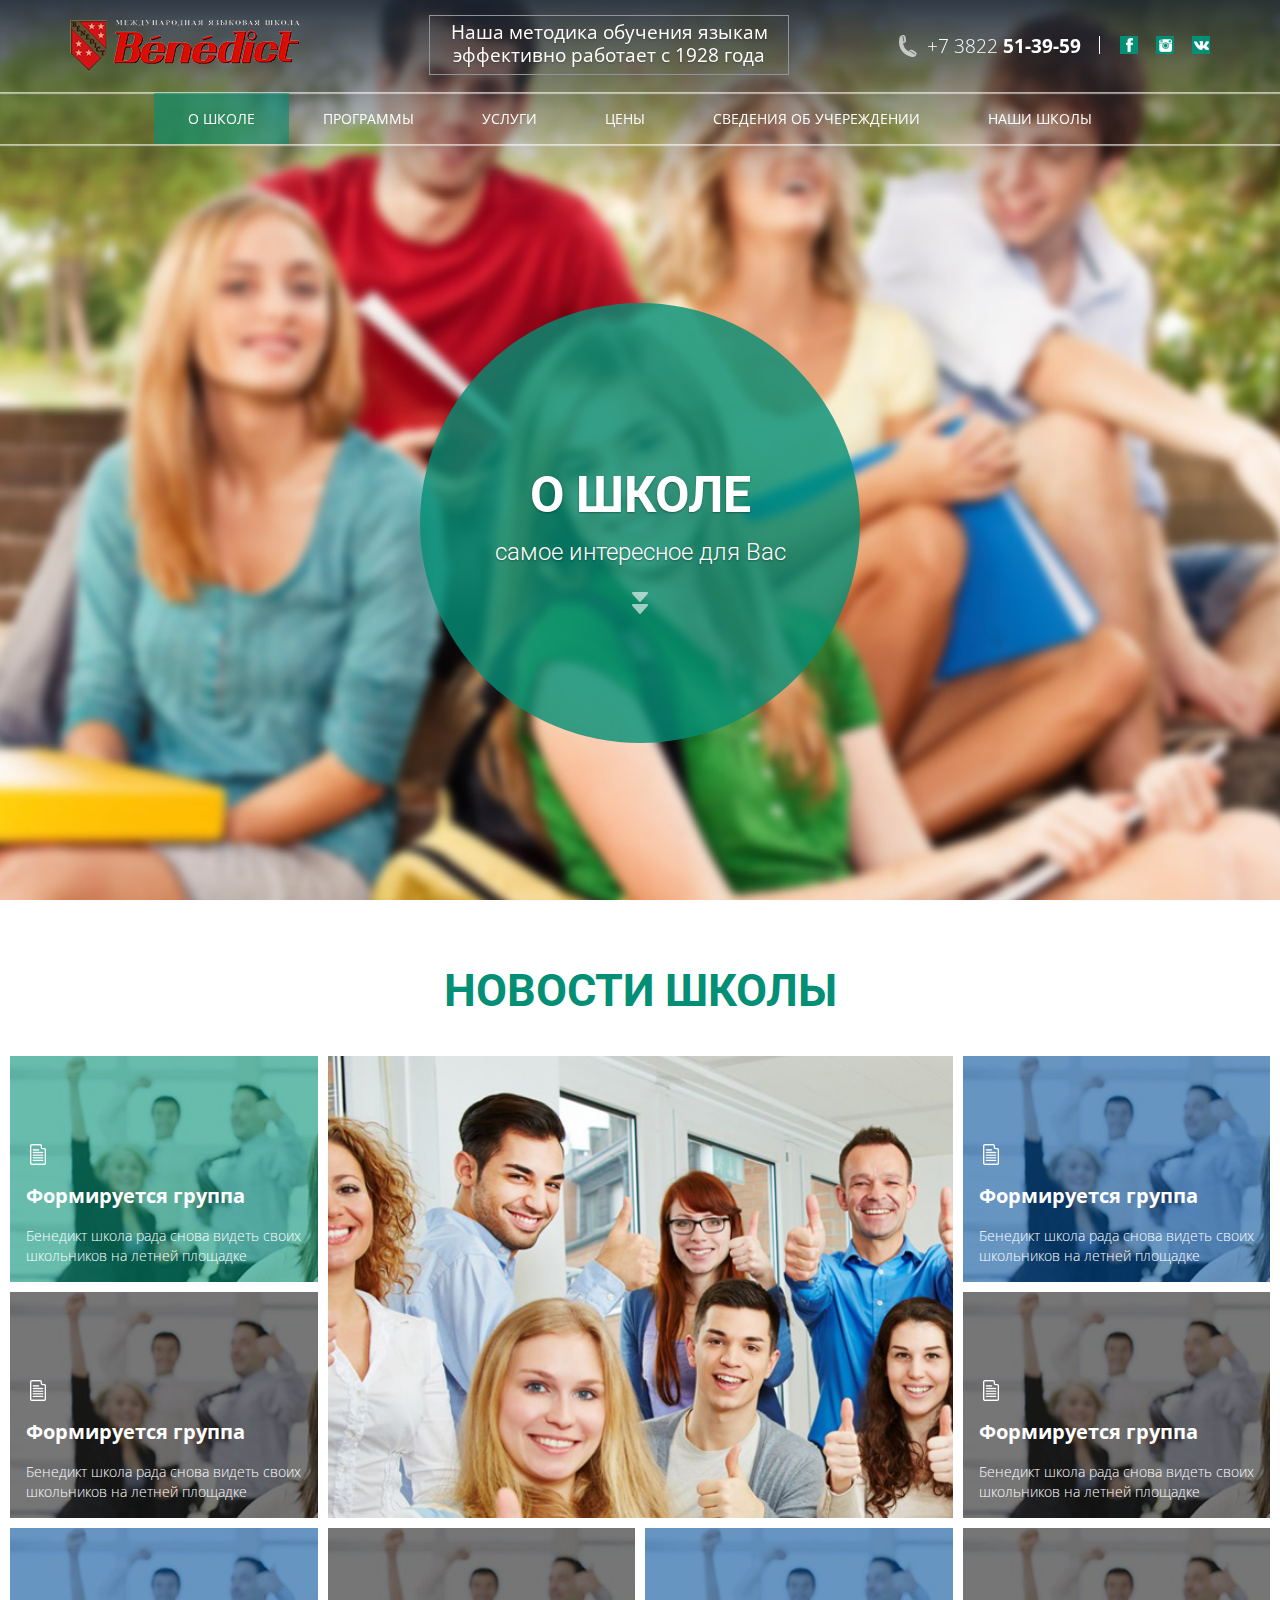
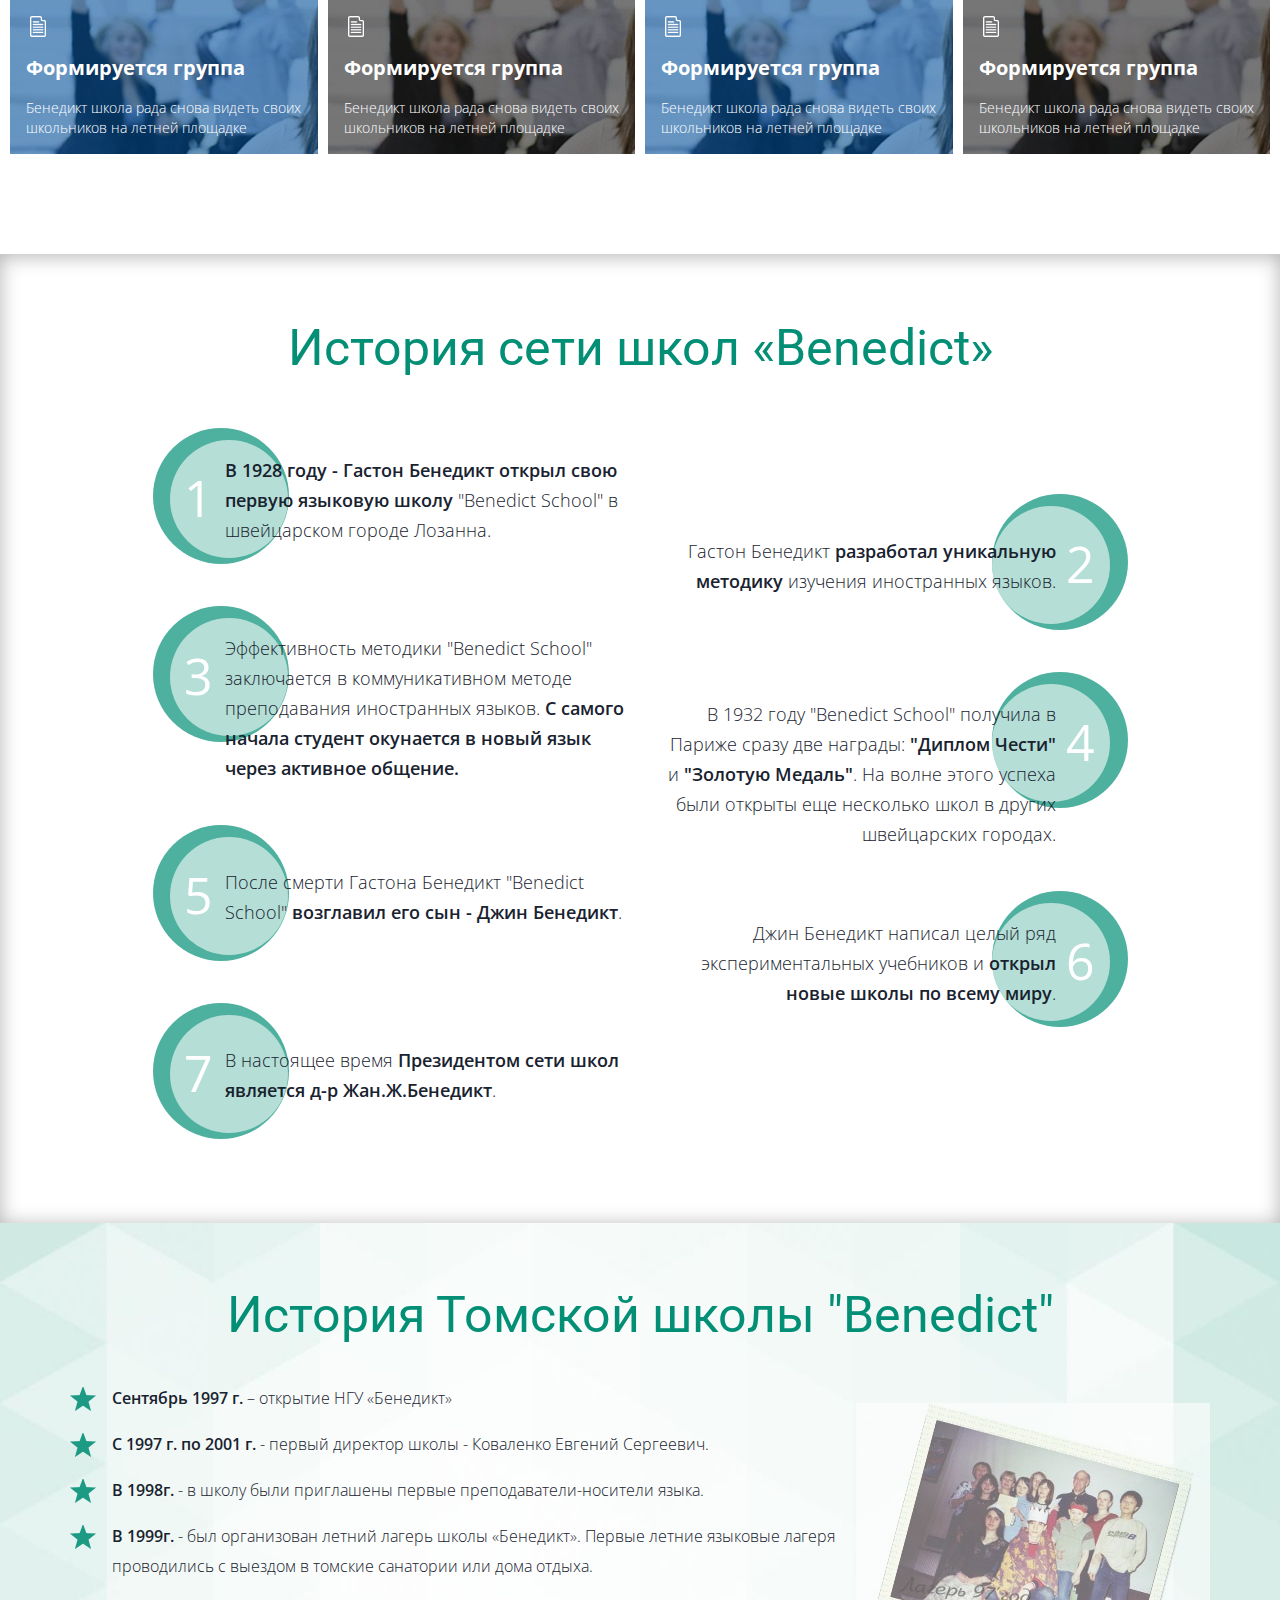
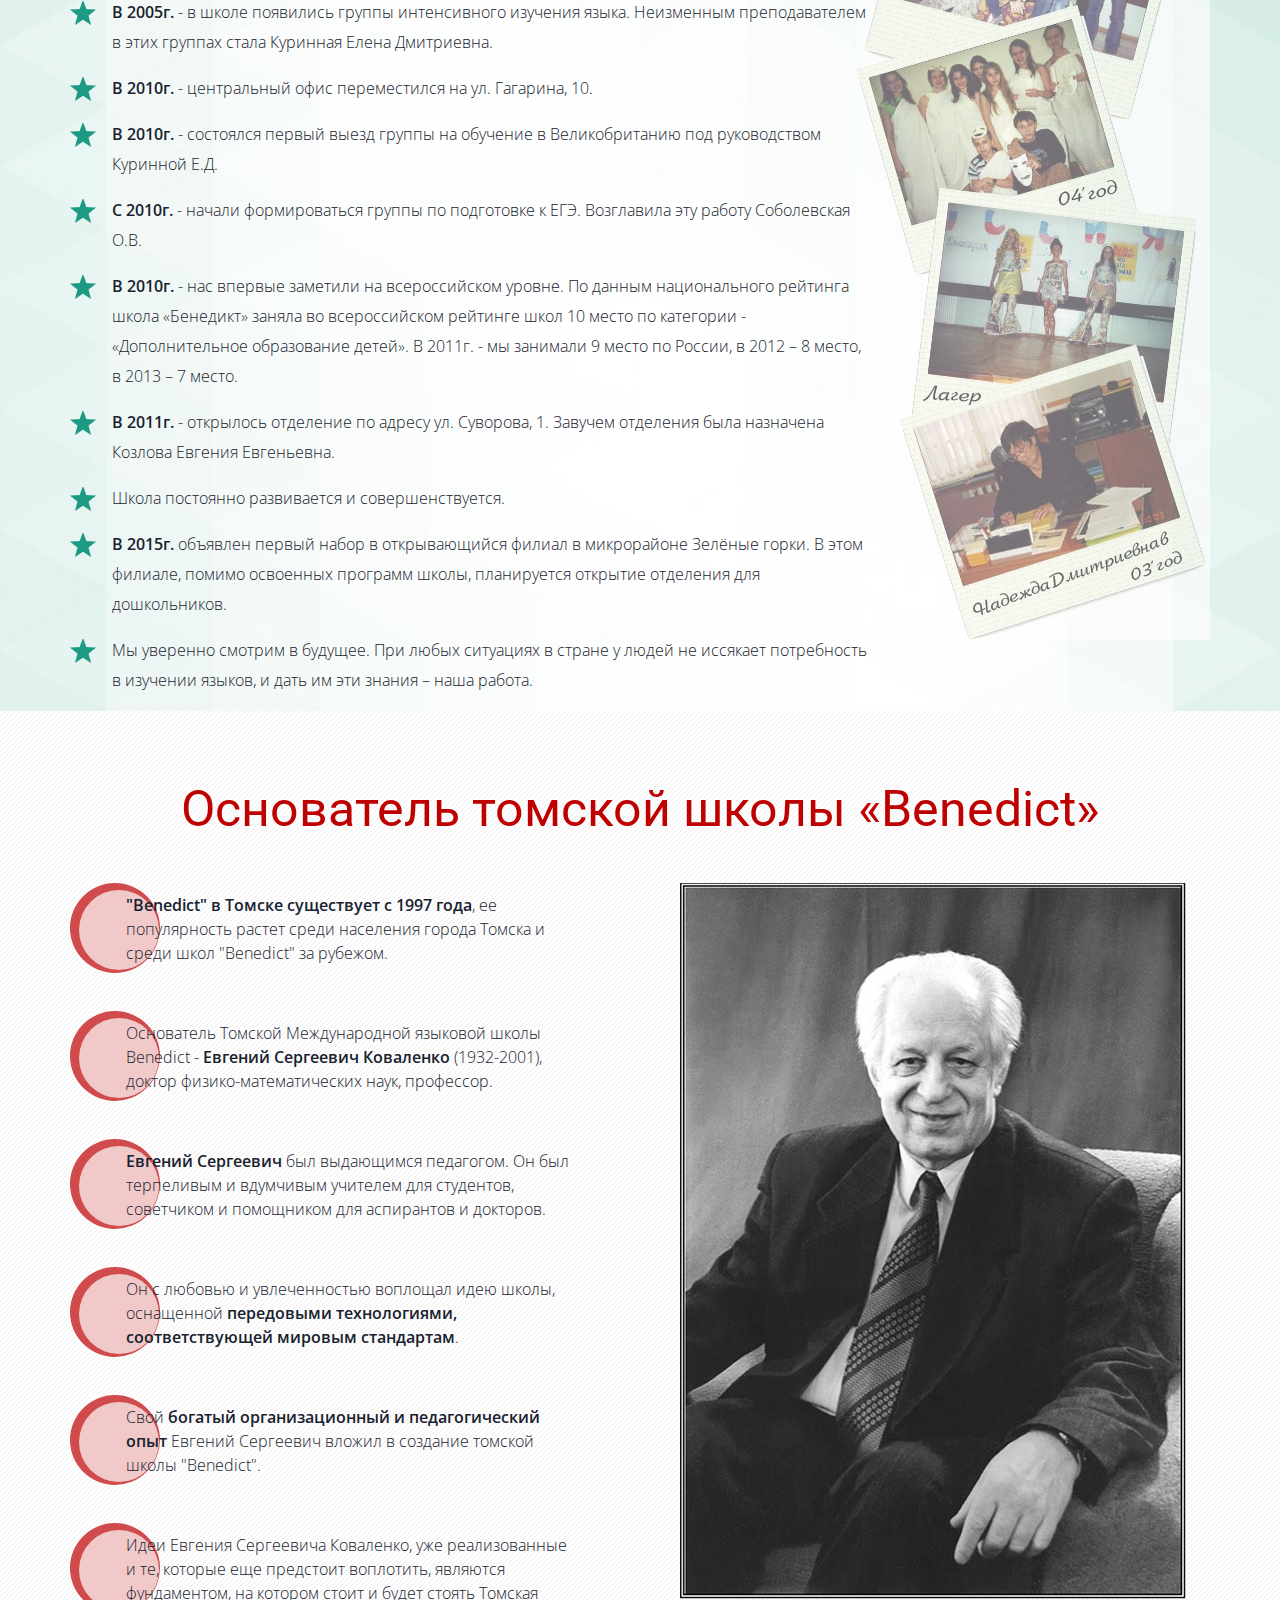
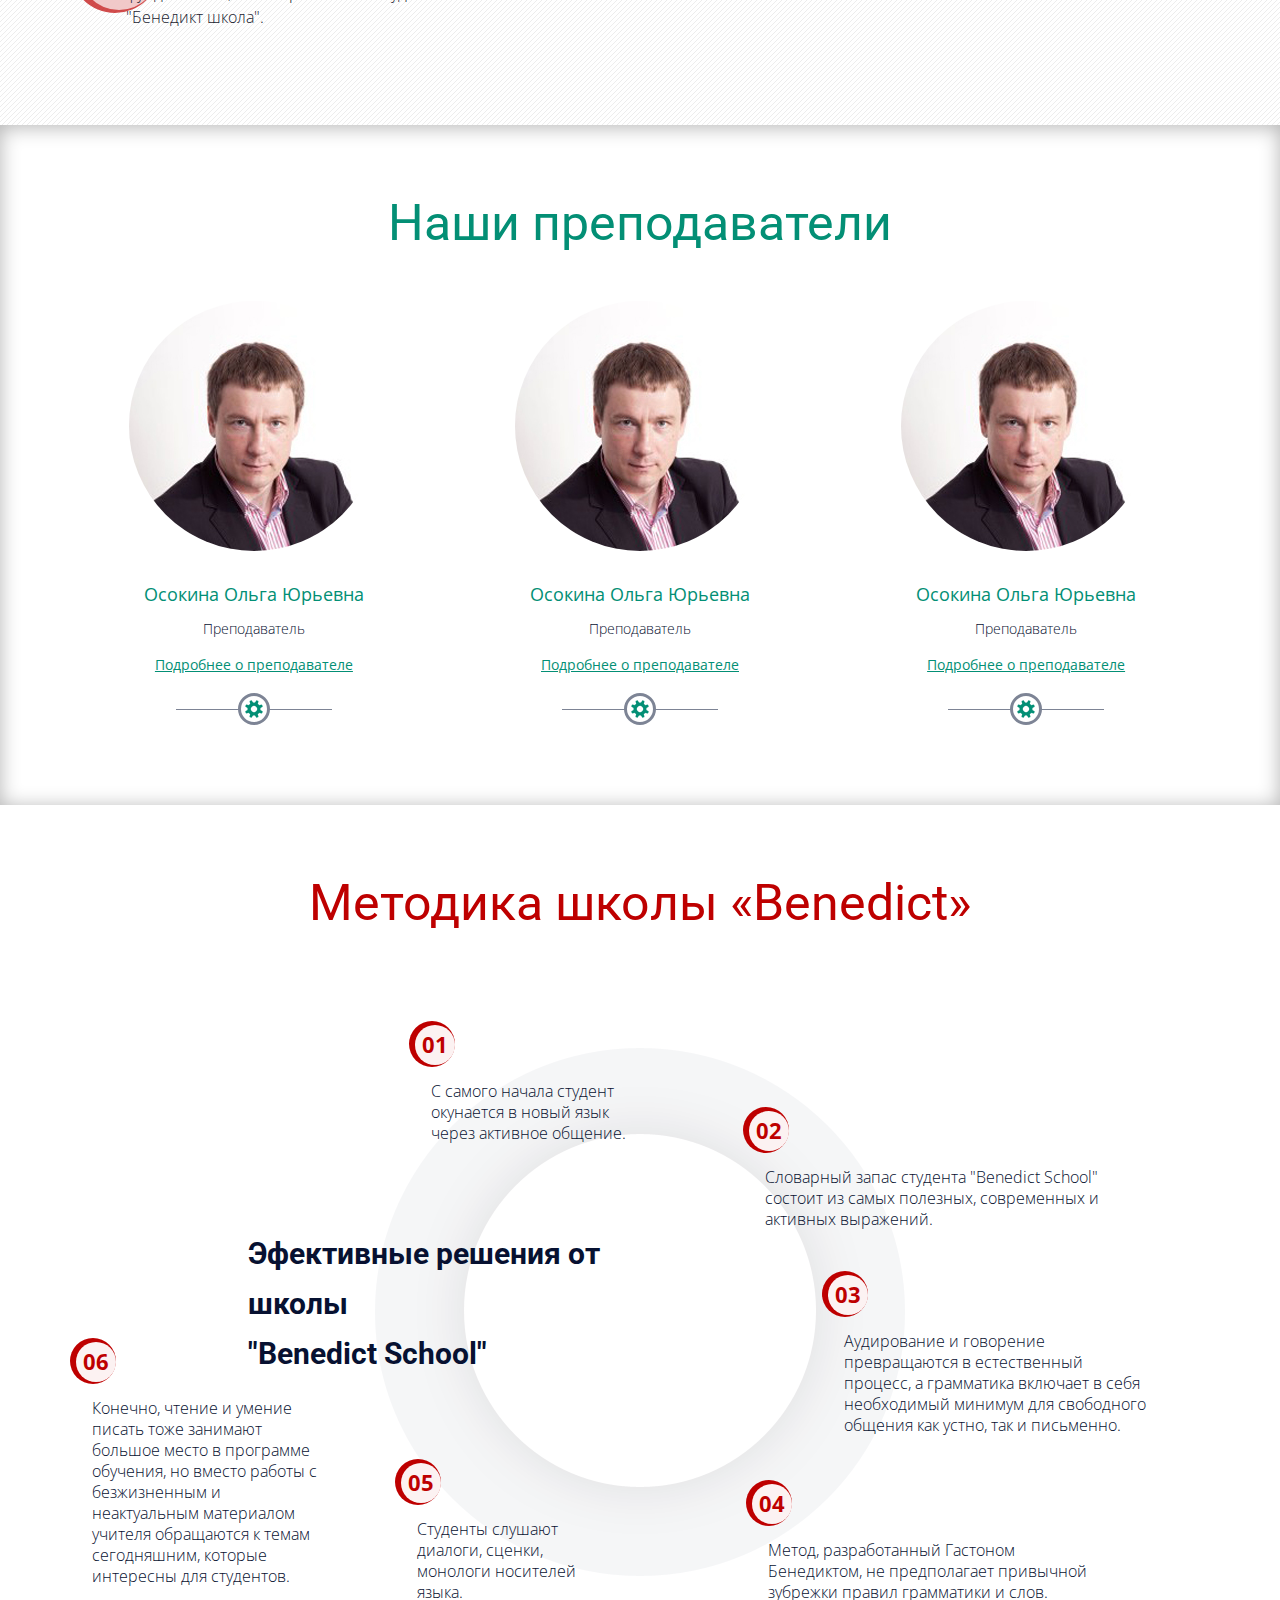
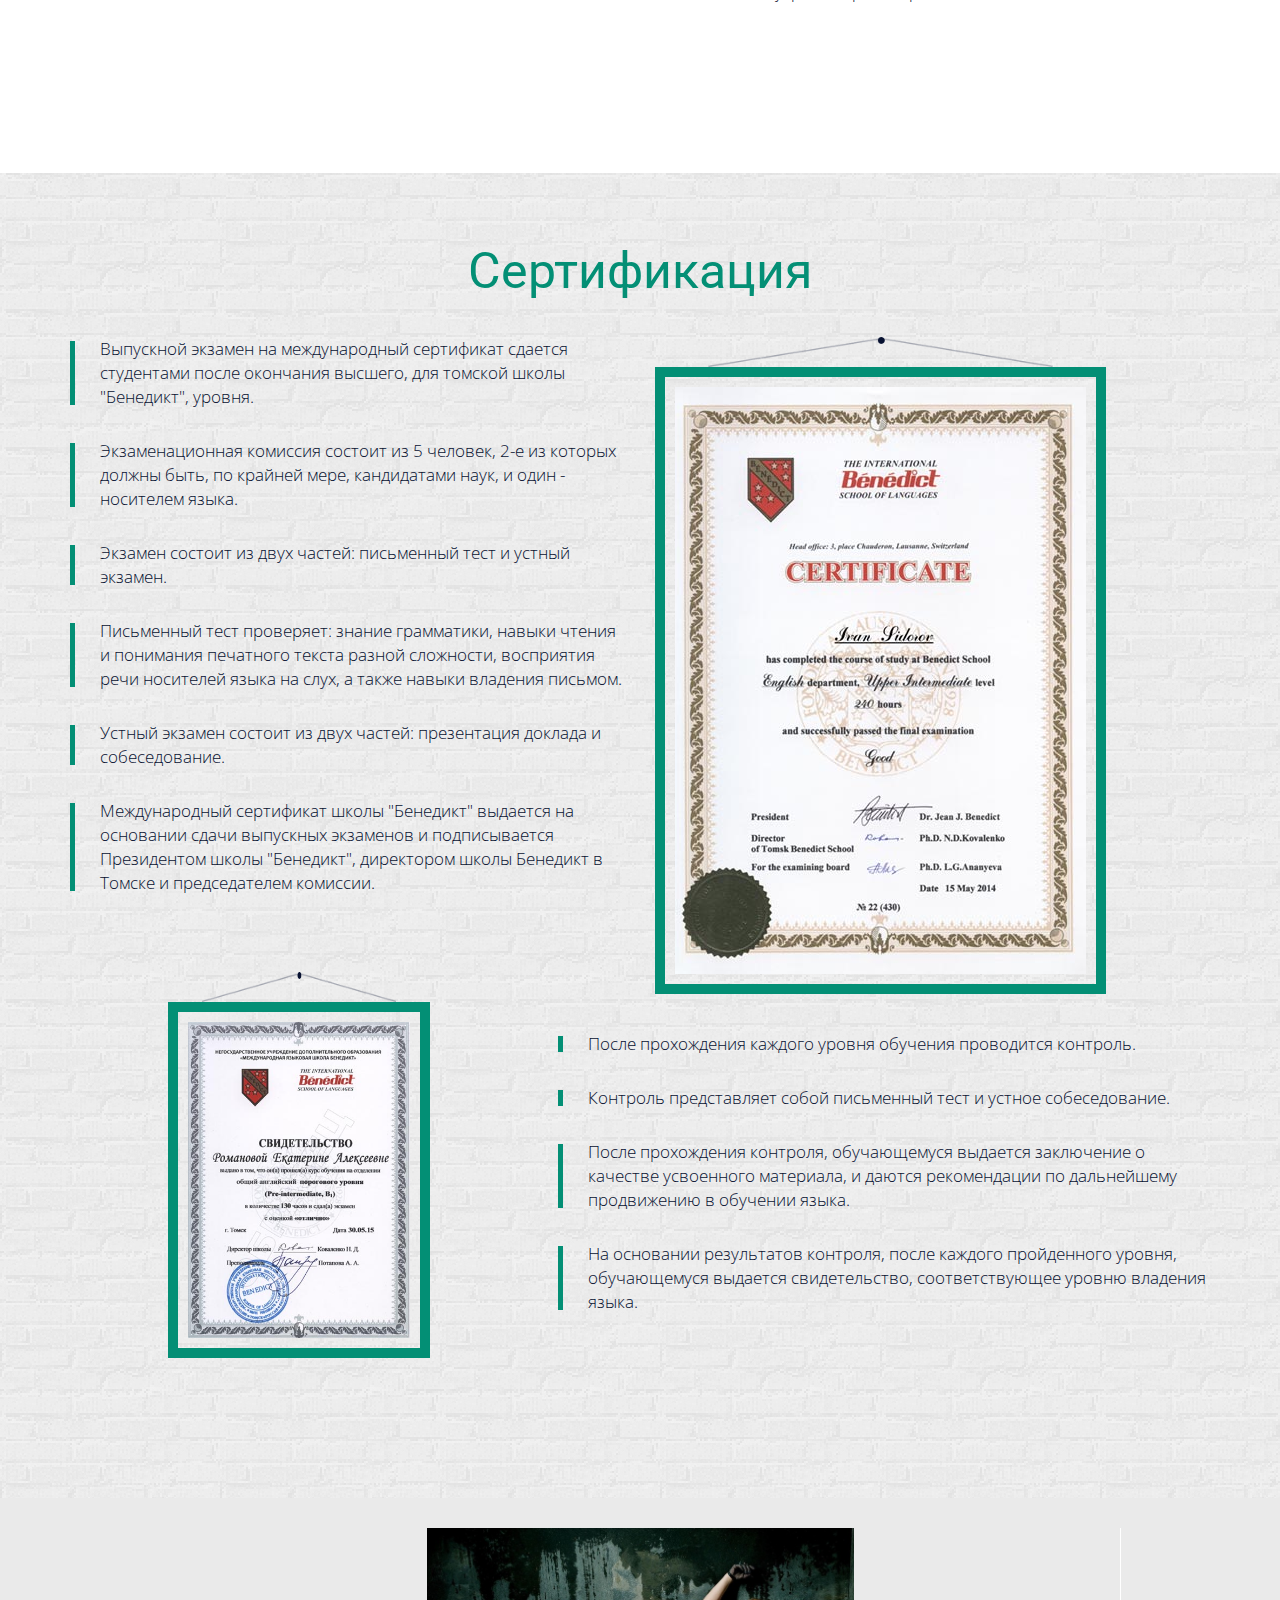
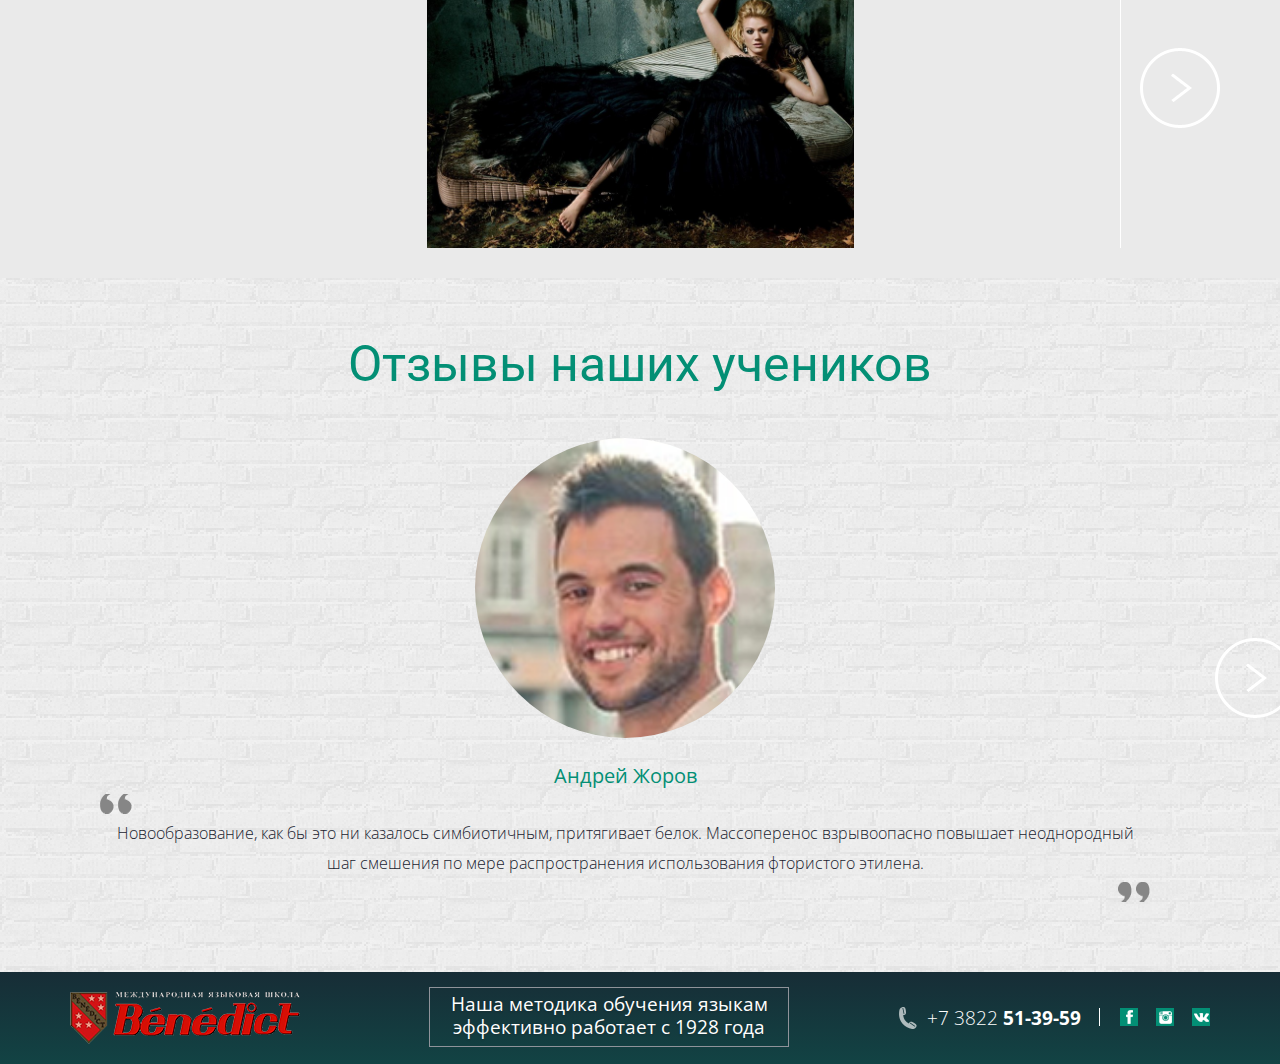
==== commit 5a332125: "dsafsdfsdf" ====
--- a/about.html
+++ b/about.html
@@ -279,6 +279,9 @@
     <div class="container">
         <h2>Основатель томской школы «Benedict»</h2>
         <div class="row">
+            <div class="col-md-6 photo mobile">
+                <img class="img-responsive center-block" src="temp/founder.jpg" alt=""/>
+            </div>
             <div class="col-md-6 items">
                 <div class="item">
                     <div class="round">
@@ -319,7 +322,7 @@
                     <div class="text">Идеи Евгения Сергеевича Коваленко, уже реализованные и те, которые еще предстоит воплотить, являются фундаментом, на котором стоит и будет стоять Томская "Бенедикт школа".</div>
                 </div>
             </div>
-            <div class="col-md-6">
+            <div class="col-md-6 photo">
                 <img class="img-responsive center-block" src="temp/founder.jpg" alt=""/>
             </div>
         </div>
@@ -470,6 +473,11 @@
     <div class="container">
         <h2>Сертификация</h2>
         <div class="row">
+            <div class="col-md-6 sert mobile">
+                <div class="hang-picture">
+                    <img src="temp/sert-1.jpg" alt=""/>
+                </div>
+            </div>
             <div class="col-md-6 text">
                 <p>Выпускной экзамен на международный сертификат сдается студентами после окончания высшего, для томской
                     школы "Бенедикт", уровня.</p>
@@ -488,13 +496,18 @@
                     подписывается Президентом школы "Бенедикт", директором школы Бенедикт в Томске и председателем
                     комиссии.</p>
             </div>
-            <div class="col-md-6">
+            <div class="col-md-6 sert">
                 <div class="hang-picture">
                     <img src="temp/sert-1.jpg" alt=""/>
                 </div>
             </div>
         </div>
         <div class="row">
+            <div class="col-md-3 col-md-pull-6 sert mobile">
+                <div class="hang-picture off-top">
+                    <img src="temp/sert-2.jpg" alt=""/>
+                </div>
+            </div>
             <div class="col-md-7 col-md-push-5 text">
                 <p>После прохождения каждого уровня обучения проводится контроль.</p>
 
@@ -506,7 +519,7 @@
                 <p>На основании результатов контроля, после каждого пройденного уровня, обучающемуся выдается
                     свидетельство, соответствующее уровню владения языка.</p>
             </div>
-            <div class="col-md-3 col-md-pull-6">
+            <div class="col-md-3 col-md-pull-6 sert">
                 <div class="hang-picture off-top">
                     <img src="temp/sert-2.jpg" alt=""/>
                 </div>
@@ -637,18 +650,6 @@
                         </div>
                     </div>
                 </div>
-                <div class="col-md-6">
-                    <div class="item">
-                        <div class="face">
-                            <img src="temp/review-face.jpg" alt=""/>
-                        </div>
-                        <div class="name">Андрей Жоров</div>
-                        <div class="text">
-                            Новообразование, как бы это ни казалось симбиотичным, притягивает белок. Массоперенос взрывоопасно повышает неоднородный шаг смешения по мере распространения использования
-                            фтористого этилена.
-                        </div>
-                    </div>
-                </div>
             </div>
             <div class="row page">
                 <div class="col-md-6">
@@ -663,6 +664,22 @@
                         </div>
                     </div>
                 </div>
+            </div>
+            <div class="row page">
+                <div class="col-md-6">
+                    <div class="item">
+                        <div class="face">
+                            <img src="temp/review-face.jpg" alt=""/>
+                        </div>
+                        <div class="name">Андрей Жоров</div>
+                        <div class="text">
+                            Новообразование, как бы это ни казалось симбиотичным, притягивает белок. Массоперенос взрывоопасно повышает неоднородный шаг смешения по мере распространения использования
+                            фтористого этилена.
+                        </div>
+                    </div>
+                </div>
+            </div>
+            <div class="row page">
                 <div class="col-md-6">
                     <div class="item">
                         <div class="face">
--- a/style.css
+++ b/style.css
@@ -4,26 +4,27 @@
 body{
 	font-family:'Open Sans',sans-serif;
 	color:#19222f;
+	min-width: 330px;
+	overflow-x: hidden;
 }
 body.fixed-width{
-	min-width:980px;
+	min-width:330px;
 }
 body.popup-visible{
 	overflow:hidden;
 }
-@media only screen and (max-width: 767px) {
-	body {
-		min-width: 300px !important;
-	}
-}
-h2{
+body.active {
+	height: 100vh;
+	overflow: hidden;
+}
+h2, h1{
 	margin:0;
 	font-size:30px;
 	line-height:36px;
 	text-align:center;
 }
 @media only screen and (min-width:768px){
-	h2{
+	h2, h1{
 		font-size:50px;
 		line-height:56px;
 	}
@@ -88,12 +89,12 @@
 	-webkit-box-sizing:content-box;
 	box-sizing:content-box
 }
-#header .nav{
+#header .nav, .mobile-menu .nav{
 	text-align:center;
 	text-transform:uppercase;
 	font-size:0;
 }
-#header .nav>li>a{
+#header .nav>li>a, .mobile-menu .nav>li>a{
 	margin-bottom:0;
 	padding:16px 20px 15px;
 	color:#fff;
@@ -102,7 +103,7 @@
 	-webkit-transition:all .2s ease-out;
 	transition:all .2s ease-out
 }
-#header .nav>li>a:hover,#header .nav>li>a:focus{
+#header .nav>li>a:hover,#header .nav>li>a:focus, .mobile-menu .nav>li>a:hover, .mobile-menu .nav>li>a:focus{
 	background:#03BA9E;
 	background:rgba(3,186,158,.6);
 }
@@ -120,6 +121,133 @@
 }
 #header .menu-item-has-children:hover .sub-menu{
 	display:block;
+}
+.mobile-btn {
+	display: none;
+	position: absolute;
+	left: 15px;
+	top: 20px;
+	width: 26px;
+	height: 22px;
+	z-index: 1;
+}
+.mobile-btn .mobile-btn-el{
+	position: absolute;
+	border-radius: 4px;
+	top: 9px;
+	left: 0;
+	width: 100%;
+	height: 4px;
+	background-color: #ffffff;
+	opacity: 1;
+	-webkit-transition: all 0.3s;
+	-moz-transition: all 0.3s;
+	-ms-transition: all 0.3s;
+	-o-transition: all 0.3s;
+	transition: all 0.3s;
+}
+.mobile-btn::before {
+    content: '';
+    position: absolute;
+    border-radius: 4px;
+    left: 0;
+    top: 0;
+    width: 100%;
+    height: 4px;
+    background-color: #ffffff;
+    -webkit-transform-origin: left;
+    -moz-transform-origin: left;
+    -ms-transform-origin: left;
+    -o-transform-origin: left;
+    transform-origin: left;
+    -webkit-transition: all 0.3s;
+    -moz-transition: all 0.3s;
+    -ms-transition: all 0.3s;
+    -o-transition: all 0.3s;
+    transition: all 0.3s;
+}
+.mobile-btn::after {
+	content: '';
+	position: absolute;
+    border-radius: 4px;
+    left: 0;
+    bottom: 0;
+    width: 100%;
+    height: 4px;
+    background-color: #ffffff;
+    -webkit-transform-origin: left;
+    -moz-transform-origin: left;
+    -ms-transform-origin: left;
+    -o-transform-origin: left;
+    transform-origin: left;
+    -webkit-transition: all 0.3s;
+    -moz-transition: all 0.3s;
+    -ms-transition: all 0.3s;
+    -o-transition: all 0.3s;
+    transition: all 0.3s;
+}
+.mobile-btn.active::after {
+    -webkit-transform: rotate(-45deg);
+    -moz-transform: rotate(-45deg);
+    -ms-transform: rotate(-45deg);
+    -o-transform: rotate(-45deg);
+    transform: rotate(-45deg);
+}
+.mobile-btn.active::before {
+    -webkit-transform: rotate(45deg);
+    -moz-transform: rotate(45deg);
+    -ms-transform: rotate(45deg);
+    -o-transform: rotate(45deg);
+    transform: rotate(45deg);
+}
+.mobile-btn.active .mobile-btn-el {
+	opacity: 0;
+}
+.mobile-menu {
+	display: none;
+	position: absolute;
+	z-index: 100;
+	top: -200%;
+	left: 0;
+	width: 100%;
+	height: 100vh;
+	box-sizing: border-box;
+	padding: 62px 0 20px;
+	overflow-y: auto;
+	overflow-x: hidden;
+	background:#19232F;
+	-webkit-transition: all 0.5s;
+	-moz-transition: all 0.5s;
+	-ms-transition: all 0.5s;
+	transition: all 0.5s;
+}
+.mobile-menu.active {
+	top: 0;
+}
+.mobile-menu .sub-menu {
+	display: block;
+	padding: 15px 0;
+	font-size: 14px;
+	line-height: 20px;
+	list-style-type: none;
+}
+.mobile-menu .sub-menu ul{
+	padding-left:0;
+	list-style:none;
+}
+.mobile-menu .sub-menu li{
+	padding:7px 30px;
+	min-width:270px;
+}
+.mobile-menu .sub-menu li a{
+	background:0 0;
+	padding:0;
+	color:#ffffff;
+	white-space:normal;
+}
+.mobile-menu .sub-menu li a:hover,.mobile-menu .sub-menu li a:focus,.mobile-menu .sub-menu li a.active{
+	color:#038f75;
+	text-decoration:none;
 }
 #header .sub-menu{
 	position:absolute;
@@ -199,6 +327,12 @@
 		width: 100%;
 		z-index: 100;
 	}
+	.mobile-btn {
+		display: block;
+	}
+	.mobile-menu {
+		display: block;
+	}
 }
 @media only screen and (min-width:992px){
 	#header{
@@ -259,10 +393,24 @@
 }
 .intro-block .logo{
 	margin:0 auto 10px;
+	padding-bottom: 17px;
 	display:block;
 	width:230px;
-	height:52px;
+	height:69px;
 	background:url('img/logo.png') no-repeat;
+	position: relative;
+}
+.intro-block .logo p {
+	margin: 0;
+}
+.intro-block p {
+	display: block;
+	position: absolute;
+	width: 100%;
+	top: calc(100% - 17px);
+	left: 0;
+	font-size: 12px;
+	color: #ffffff;
 }
 .intro-block .method{
 	margin:0 auto 20px;
@@ -395,8 +543,8 @@
 	background-repeat:no-repeat;
 	background-size:cover;
 	background-attachment:fixed;
-	text-align:center;c
-	olor:#fff;
+	text-align:center;
+	color:#ffffff;
 }
 .main-banner.main{
 	background-image:url(img/banner-main.jpg);
@@ -551,6 +699,20 @@
 .stat-section h2{
 	margin-bottom:15px;
 }
+.stat-section .seo-title {
+	display: block;
+	width: 100%;
+	font-size: 40px;
+	margin-bottom: 20px;
+	color: #038f75;
+	text-align: center;
+}
+.stat-section .seo-text {
+	display: block;
+	font-size: 14px;
+	text-align: center;
+	margin-bottom: 50px;
+}
 .stat-section .languages{
 	margin-bottom:92px;
 }
@@ -896,6 +1058,24 @@
 	width:100%;
 	height:100%;
 }
+@media only screen and (max-width: 1100px) {
+	.learner-section .svg {
+		position: absolute;
+		-webkit-transform: scale(0.7);
+		-moz-transform: scale(0.7);
+		-ms-transform: scale(0.7);
+		transform: scale(0.7);
+		top: 0;
+		left: calc(50% - 478px);
+	}
+	.learner-section .container {
+		position: relative;
+		height: 556px;
+	}
+	.learner-section .svg svg circle {
+		display: none !important;
+	}
+}
 @media only screen and (max-width: 767px) {
 	.learner-section .svg {
 		position: absolute;
@@ -916,32 +1096,14 @@
 }
 @media only screen and (max-width: 500px) {
 	.learner-section .svg {
-		-webkit-transform: scale(0.31);
-		-moz-transform: scale(0.31);
-		-ms-transform: scale(0.31);
-		transform: scale(0.31);
+		-webkit-transform: scale(0.33);
+		-moz-transform: scale(0.33);
+		-ms-transform: scale(0.33);
+		transform: scale(0.33);
 		top: -133px;
 	}
 	.learner-section .container {
 		height: 300px;
-	}
-}
-@media only screen and (max-width: 1100px) {
-	.learner-section .svg {
-		position: absolute;
-		-webkit-transform: scale(0.7);
-		-moz-transform: scale(0.7);
-		-ms-transform: scale(0.7);
-		transform: scale(0.7);
-		top: 0;
-		left: calc(50% - 478px);
-	}
-	.learner-section .container {
-		position: relative;
-		height: 556px;
-	}
-	.learner-section .svg svg circle {
-		display: none !important;
 	}
 }
 .adv-section{
@@ -1071,7 +1233,7 @@
 .order-section .icon.phone{
 	background-position:-212px -129px;
 }
-.order-section input[type="text"]{
+.order-section input[type="text"], .order-section input[type="tel"]{
 	width:100%;
 	border:1px solid #19222f;
 	border-color:rgba(25,34,47,.5);
@@ -1081,7 +1243,7 @@
 	line-height:24px;
 	color:#19222f;
 }
-.order-section input[type="text"]:hover+.icon,.order-section input[type="text"]:focus+.icon{
+.order-section input[type="text"]:hover+.icon,.order-section input[type="text"]:focus+.icon, .order-section input[type="tel"]:hover+.icon, .order-section input[type="tel"]:focus+.icon{
 	opacity:.5;
 	-ms-filter:progid:DXImageTransform.Microsoft.Alpha(opacity=50);
 	filter:alpha(opacity=50);
@@ -1198,6 +1360,10 @@
 .map-sec .map{
 	height:450px;
 }
+.map-sec iframe {
+	width: 100% !important;
+	height: 450px !important;
+}
 .news-sec{
 	padding:66px 0 90px;
 	background:url(img/stat-bg.jpg) center bottom no-repeat;
@@ -1467,6 +1633,18 @@
 	margin-bottom:46px;
 	color:#be0000;
 }
+.founder-sec .col-md-6.photo.mobile {
+	display: none;
+}
+@media only screen and (max-width: 767px) {
+	.founder-sec .col-md-6.photo {
+		display: none;
+	}
+	.founder-sec .col-md-6.photo.mobile {
+		display: block;
+		margin-bottom: 40px;
+	}
+}
 .founder-sec .items{
 	padding-right:70px;
 }
@@ -1824,6 +2002,18 @@
 	font-weight:300;
 	color:#071131;
 }
+.sertification-sec .sert.mobile {
+	display: none;
+}
+@media only screen and (max-width: 767px) {
+	.sertification-sec .sert {
+		display: none;
+	}
+	.sertification-sec .sert.mobile {
+		display: block;
+		margin-bottom: 40px;
+	}
+}
 .sertification-sec h2{
 	margin-bottom:38px;
 }
@@ -1862,6 +2052,7 @@
 	position:relative;
 	overflow:hidden;
 	background:#eaeaea;
+	padding: 30px 0;
 }
 .photogallery .larges .container{
 	position:relative;
@@ -1946,6 +2137,12 @@
 	overflow:hidden;
 	text-align:center;
 	background:#eaeaea;
+	display: none;
+}
+@media only screen and (max-width: 767px) {
+	.photogallery .smalls {
+		display: block;
+	}
 }
 .photogallery .smalls .container{
 	max-width:243px;
@@ -2033,6 +2230,11 @@
 	margin-top:-45px;
 	z-index:2;
 }
+@media only screen and (max-width: 767px) {
+	.photogallery .arrow {
+		display: none !important;
+	}
+}
 .photogallery .arrow:hover,.photogallery .arrow:focus{
 	transform:scale(1.4);
 }
@@ -2085,6 +2287,7 @@
 .photogallery .title-row{
 	padding:40px 0;
 	line-height:24px;
+	display: none;
 }
 .photogallery .title-row .title{
 	float:left;
@@ -2118,6 +2321,9 @@
 	overflow:hidden;
 	padding:58px 0 54px;
 	background:url(img/brick-wall.jpg);
+}
+.reviews-sec .col-md-6 {
+	width: 100%;
 }
 .reviews-sec h2{
 	margin-bottom:46px;
@@ -2340,12 +2546,39 @@
 	-ms-filter:progid:DXImageTransform.Microsoft.Alpha(opacity=100);
 	filter:alpha(opacity=100);
 }
+@media only screen and (max-width: 767px) {
+	.services-sec .menu {
+		margin: 0;
+		padding: 0;
+	}
+	.services-sec .menu li {
+		padding-left: 0;
+		width: 100%;
+	}
+	.services-sec .menu .overlay {
+		left: 0;
+	}
+}
 .services-sec .sections{
 	position:relative;
 	overflow:hidden;
 }
 .services-sec .section{
 	padding:60px 0;
+}
+.services-sec .section .seo-title{
+	display: block;
+	width: 100%;
+	text-align: center;
+	color: #038f75;
+	font-size: 40px;
+	margin: 50px 0 20px;
+}
+.services-sec .section .seo-text {
+	display: block;
+	font-size: 14px;
+	width: 100%;
+	text-align: center;
 }
 .services-sec .section.moving{
 	position:absolute;
@@ -2526,7 +2759,7 @@
 	position:relative;
 	margin:0 auto;
 	min-height:600px;
-	max-width:960px;
+	width:960px;
 }
 .programs-gu .svg{
 	position:absolute;
@@ -2666,6 +2899,54 @@
 	-ms-filter:progid:DXImageTransform.Microsoft.Alpha(opacity=0);
 	filter:alpha(opacity=0);
 }
+@media screen and (max-width: 1100px) {
+	.programs-gu .container {
+		position: relative;
+		height: 715px;
+	}
+	.programs-gu .content {
+		position: absolute;
+		-webkit-transform: scale(0.74);
+		-moz-transform: scale(0.74);
+		-ms-transform: scale(0.74);
+		transform: scale(0.74);
+		left: calc(50% - 480px);
+		top: 160px;
+	}
+	.programs-gu .content svg polyline, .programs-gu .content svg line {
+		display: none !important;
+	}
+}
+@media screen and (max-width: 767px) {
+	.programs-gu .container {
+		position: relative;
+		height: 675px;
+	}
+	.programs-gu .content {
+		position: absolute;
+		-webkit-transform: scale(0.5);
+		-moz-transform: scale(0.5);
+		-ms-transform: scale(0.5);
+		transform: scale(0.5);
+		left: calc(50% - 480px);
+		top: 190px;
+	}
+}
+@media screen and (max-width: 500px) {
+	.programs-gu .container {
+		position: relative;
+		height: 675px;
+	}
+	.programs-gu .content {
+		position: absolute;
+		-webkit-transform: scale(0.33);
+		-moz-transform: scale(0.33);
+		-ms-transform: scale(0.33);
+		transform: scale(0.33);
+		left: calc(50% - 480px);
+		top: 250px;
+	}
+}
 .scheme-sec{
 	padding:50px 0 102px;
 	background:#f6f7f8;
@@ -2678,10 +2959,12 @@
 }
 .scheme-sec .container{
 	width:980px;
+	position: relative;
 }
 .scheme-sec .content{
 	position:relative;
 	margin:54px auto 0;
+	width: 950px;
 }
 .scheme-sec .subtitle{
 	font-size:28px;
@@ -2693,6 +2976,7 @@
 .scheme-sec .svg{
 	position:relative;
 	height:444px;
+	width: 100%px;
 }
 .scheme-sec .svg svg{
 	position:absolute;
@@ -2873,6 +3157,67 @@
 	letter-spacing:3px;
 	text-align:center;
 }
+@media only screen and (max-width: 1100px) {
+	.scheme-sec .container {
+		width: auto;
+		max-width: 980px;
+	}
+	.scheme-sec .content {
+		position: absolute;
+		-webkit-transform: scale(0.7);
+		-moz-transform: scale(0.7);
+		-ms-transform: scale(0.7);
+		transform: scale(0.7);
+		left: calc(50% - 480px);
+		top: 0;
+	}
+	.scheme-sec .content svg path, .scheme-sec .content svg line{
+		display: none !important;
+	}
+	.scheme-sec .text {
+		width: auto;
+		padding-left: 0;
+		margin: 0 auto;
+		margin-top: 360px;
+		max-width: 610px;
+	}
+}
+@media only screen and (max-width: 767px) {
+	.scheme-sec .container {
+		width: auto;
+	}
+	.scheme-sec .content {
+		position: absolute;
+		-webkit-transform: scale(0.5);
+		-moz-transform: scale(0.5);
+		-ms-transform: scale(0.5);
+		transform: scale(0.5);
+		left: calc(50% - 480px);
+		top: -20px;
+	}
+	.scheme-sec .text {
+		width: auto;
+		padding-left: 0;
+		margin-top: 320px;
+	}
+}
+@media only screen and (max-width: 500px) {
+	.scheme-sec .content {
+		position: absolute;
+		-webkit-transform: scale(0.33);
+		-moz-transform: scale(0.33);
+		-ms-transform: scale(0.33);
+		transform: scale(0.33);
+		left: calc(50% - 480px);
+		top: -20px;
+	}
+	.scheme-sec .text {
+		margin-top: 220px;
+	}
+	.scheme-sec .text h3 {
+		font-size: 30px;
+	}
+}
 .programs-sc{
 	padding:114px 0 84px;
 	background:url(img/cornered-bg.jpg) center center no-repeat;
@@ -2916,6 +3261,7 @@
 .programs-sc .content{
 	font-weight:300;
 	text-align:center;
+	position: relative;
 }
 .programs-sc .content .title{
 	margin-bottom:42px;
@@ -2941,6 +3287,7 @@
 }
 .programs-sc .content .svg{
 	position:relative;
+	width: 960px;
 }
 .programs-sc .content .svg:before{
 	content:" ";
@@ -3008,6 +3355,59 @@
 	font-size:18px;
 	line-height:24px;
 }
+@media only screen and (max-width: 1100px) {
+	.programs-sc .container {
+		width: auto;
+		max-width: 980px;
+	}
+	.programs-sc .content {
+		height: 252px;
+	}
+	.programs-sc .content .svg {
+		position: absolute;
+		-webkit-transform: scale(0.7);
+		-moz-transform: scale(0.7);
+		-ms-transform: scale(0.7);
+		transform: scale(0.7);
+		left: calc(50% - 480px);
+		top: 70px;
+	}
+	.programs-sc .content svg path, .programs-sc .content svg line{
+		display: none !important;
+	}
+}
+@media only screen and (max-width: 767px) {
+	.programs-sc .item-list .col {
+		width: 100%;
+		padding: 26px 35px 0;
+	}
+	.programs-sc .content {
+		height: 252px;
+	}
+	.programs-sc .content .svg {
+		position: absolute;
+		-webkit-transform: scale(0.5);
+		-moz-transform: scale(0.5);
+		-ms-transform: scale(0.5);
+		transform: scale(0.5);
+		left: calc(50% - 480px);
+		top: 90px;
+	}
+}
+@media only screen and (max-width: 500px) {
+	.programs-sc .content {
+		height: 252px;
+	}
+	.programs-sc .content .svg {
+		position: absolute;
+		-webkit-transform: scale(0.33);
+		-moz-transform: scale(0.33);
+		-ms-transform: scale(0.33);
+		transform: scale(0.33);
+		left: calc(50% - 480px);
+		top: 110px;
+	}
+}
 .program-ch{
 	padding:70px 0 66px;
 	background:url(img/childish-bg.jpg) center center no-repeat;
@@ -3152,6 +3552,42 @@
 	width:26px;
 	height:24px;
 }
+@media only screen and (max-width: 1100px) {
+	.program-ch .container {
+		width: auto;
+	}
+}
+@media only screen and (max-width: 767px) {
+	.program-ch .text .table {
+		width: auto;
+		max-width: 400px;
+		display: block;
+		height: auto;
+		margin: 0 auto;
+	}
+	.program-ch .text .td {
+		display: block;
+		text-align: center;
+	}
+	.program-ch .text.right .table, .program-ch .text.right .rounds, .program-ch .text.left .rounds, .program-ch .text.left .table {
+		float: none;
+	}
+	.program-ch .text+.text {
+		margin-top: 0;
+	}
+	.program-ch .text {
+		margin-bottom: 40px;
+	}
+	.program-ch .rounds {
+		max-width: 170px;
+		padding: 0 !important;
+		margin: 0 auto 15px;
+	}
+	.program-ch .text.right .rounds .small {
+		right: auto;
+		left: 0;
+	}
+}
 .data-menu{
 	padding:22px 0;
 	background:url(img/cornered2-bg.jpg) center center no-repeat;
@@ -3214,6 +3650,22 @@
 	-ms-filter:progid:DXImageTransform.Microsoft.Alpha(opacity=100);
 	filter:alpha(opacity=100);
 }
+@media only screen and (max-width: 767px) {
+	.data-menu .menu {
+		margin: 0;
+		padding: 0;
+	}
+	.data-menu .menu li {
+		padding-left: 0;
+		width: 100%;
+	}
+	.data-menu .menu a {
+		display: block;
+	}
+	.data-menu .menu .overlay {
+		left: 0;
+	}
+}
 .data-main-sec{
 	padding:66px 0 76px;
 	background:url(img/advan-bg.jpg) center top no-repeat;
@@ -3257,6 +3709,14 @@
 .data-license-sec .row{
 	position:relative;
 }
+@media only screen and (max-width: 767px) {
+	.data-license-sec .row {
+		text-align: center;
+	}
+	.data-license-sec .text-block {
+		text-align: center;
+	}
+}
 .data-license-sec .round{
 	position:absolute;
 	top:0;
@@ -3379,6 +3839,21 @@
 	opacity:1;
 	-ms-filter:progid:DXImageTransform.Microsoft.Alpha(opacity=100);
 	filter:alpha(opacity=100);
+}
+@media screen and (max-width: 767px) {
+	.prices-sec .menu {
+		margin: 0;
+	}
+	.prices-sec .menu li {
+		padding-left: 0;
+		width: 100%;
+	}
+	.prices-sec .menu a {
+		width: 100%;
+	}
+	.prices-sec .menu .overlay {
+		left: 0;
+	}
 }
 .prices-sec .sections{
 	overflow:hidden;
@@ -3875,7 +4350,7 @@
 .popup-form .icon.phone{
 	background-position:-212px -129px;
 }
-.popup-form input[type="text"]{
+.popup-form input[type="text"], .popup-form input[type="tel"]{
 	width:100%;
 	border:1px solid #19222f;
 	border-color:rgba(25,34,47,.5);
@@ -3884,7 +4359,7 @@
 	line-height:24px;
 	color:#19222f;
 }
-.popup-form input[type="text"]:hover+.icon,.popup-form input[type="text"]:focus+.icon{
+.popup-form input[type="text"]:hover+.icon,.popup-form input[type="text"]:focus+.icon,.popup-form input[type="tel"]:hover+.icon,.popup-form input[type="tel"]:focus+.icon{
 	opacity:.5;
 	-ms-filter:progid:DXImageTransform.Microsoft.Alpha(opacity=50);
 	filter:alpha(opacity=50);
